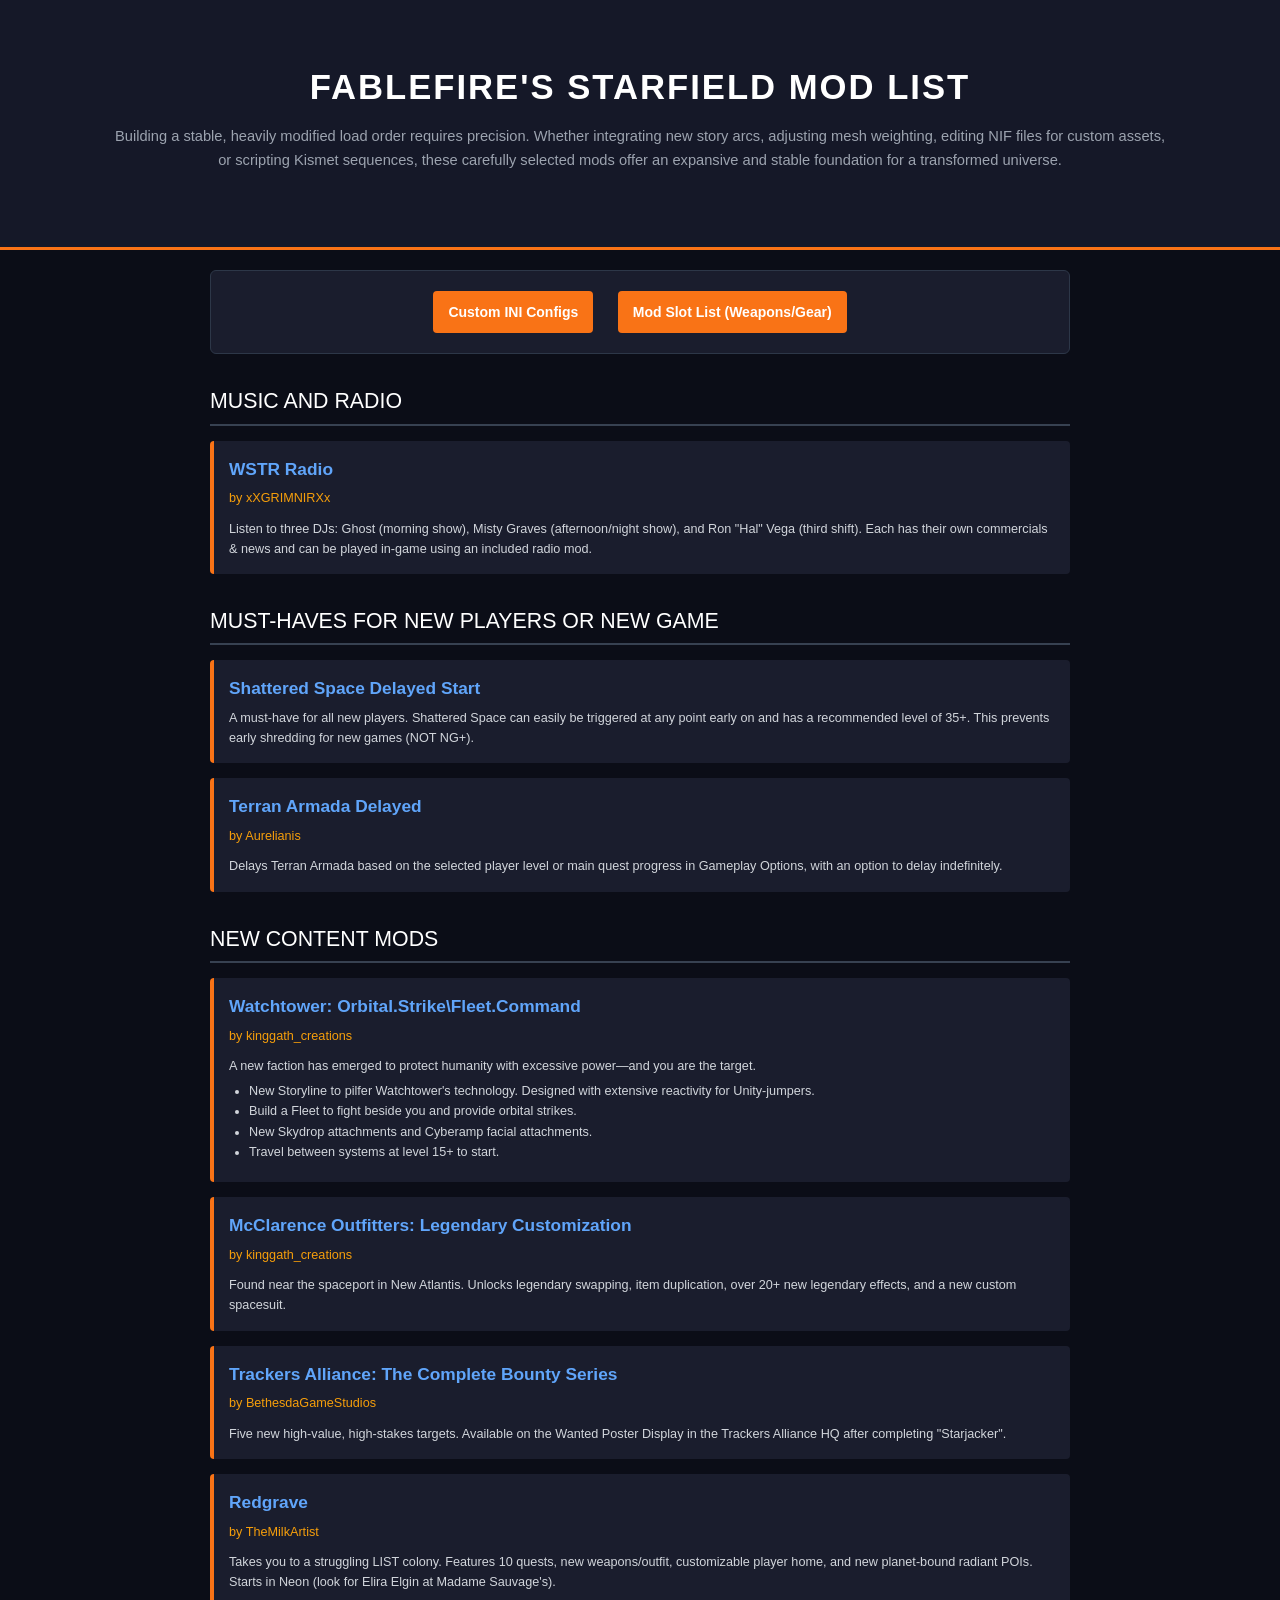
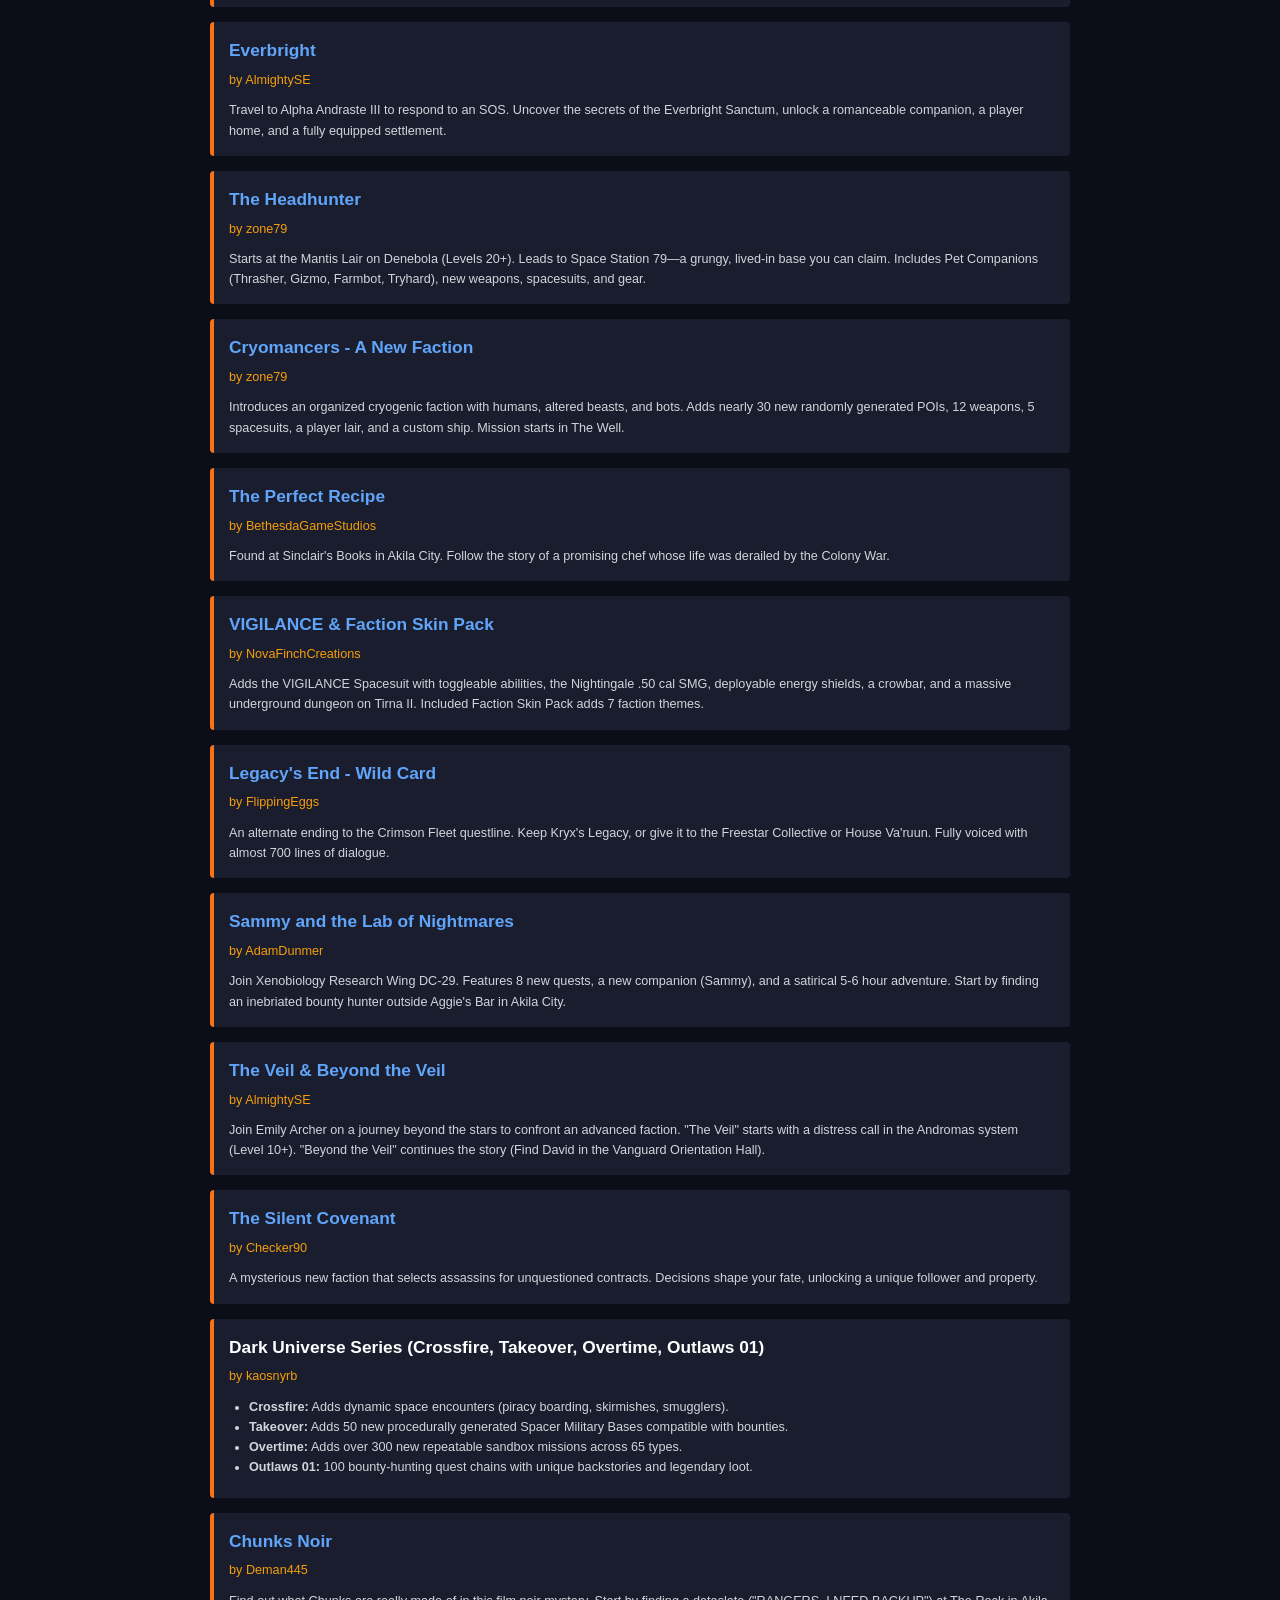
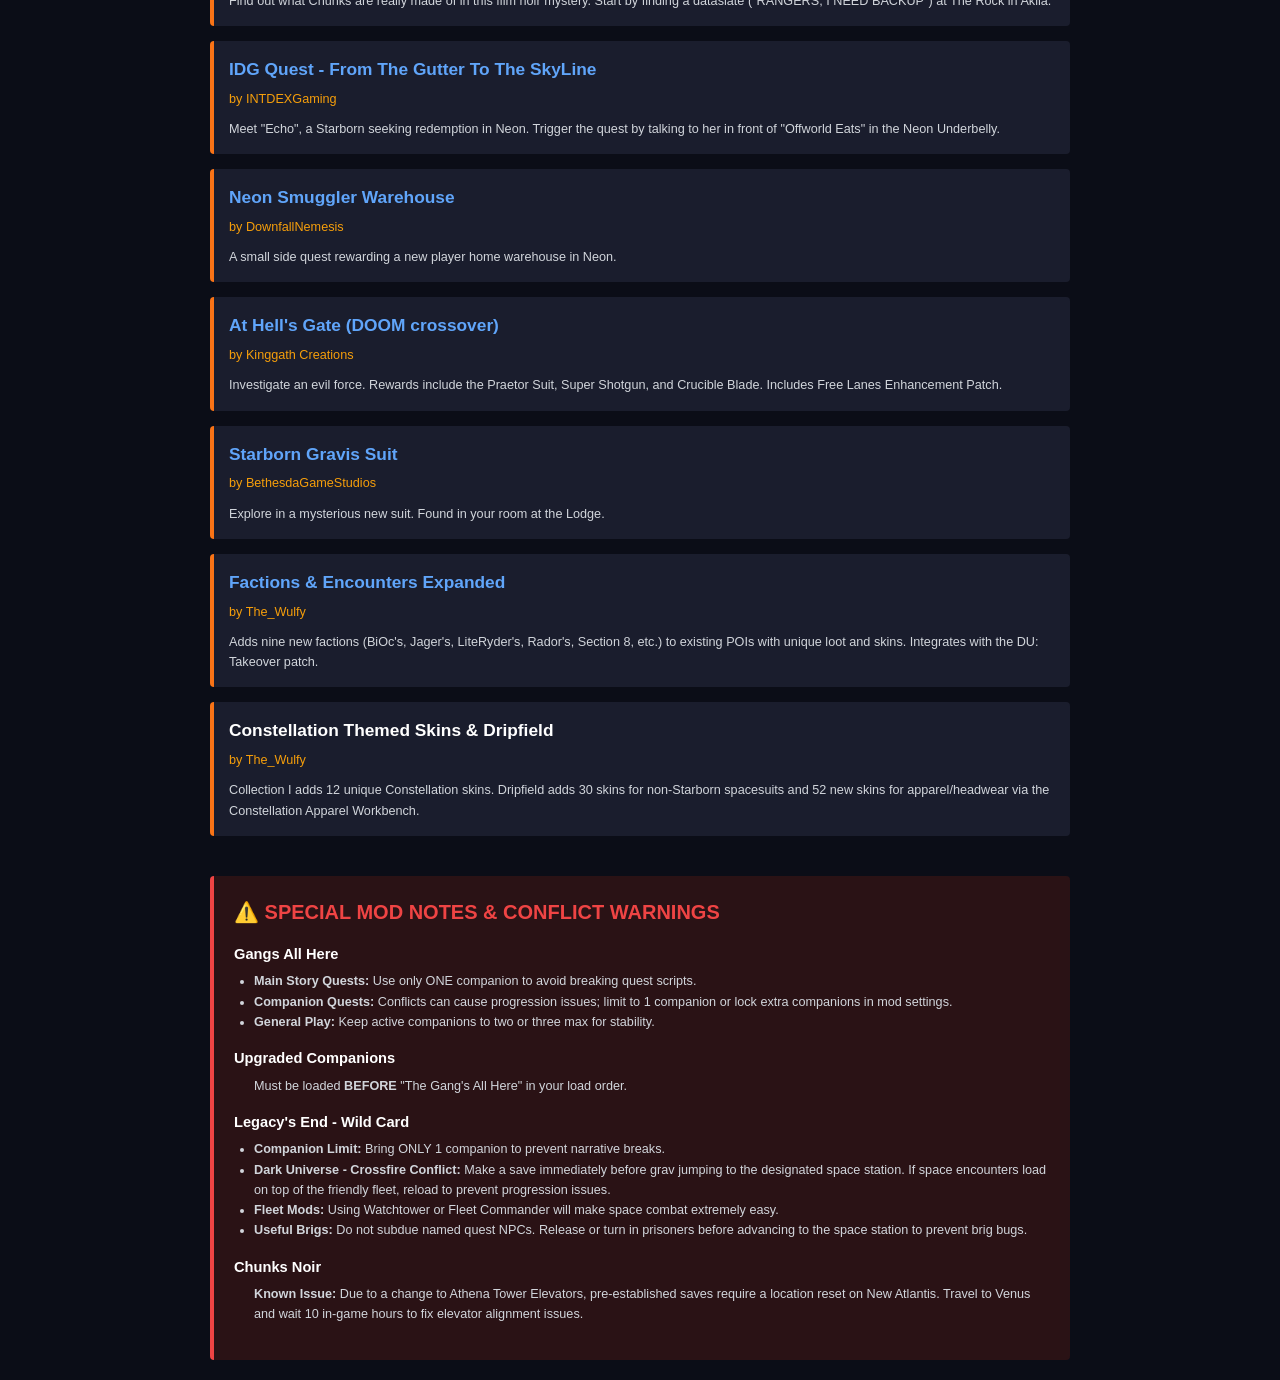
==== index.html @ 8096f699 "Create index.html" ====
<!DOCTYPE html>
<html lang="en">
<head>
    <meta charset="UTF-8">
    <meta name="viewport" content="width=device-width, initial-scale=1.0">
    <title>FableFire's Starfield Mod List</title>
    <style>
        @page {
            size: A4;
            margin: 15mm 12mm;
            background-color: #0b0d17;
        }
        *, *::before, *::after { box-sizing: border-box; }
        body {
            font-family: 'Segoe UI', Tahoma, Geneva, Verdana, sans-serif;
            background-color: #0b0d17;
            color: #d1d5db;
            margin: 0;
            padding: 0;
            line-height: 1.6;
        }
        .hero {
            background-color: #151828;
            padding: 40px 20px;
            text-align: center;
            border-bottom: 3px solid #f97316;
            margin: -15mm -12mm 20px -12mm;
        }
        .hero h1 {
            color: #ffffff;
            font-size: 26pt;
            margin: 0;
            text-transform: uppercase;
            letter-spacing: 2px;
        }
        .hero p {
            font-size: 11pt;
            color: #9ca3af;
            margin-top: 10px;
            max-width: 85%;
            margin-left: auto;
            margin-right: auto;
        }
        .container {
            width: 100%;
            padding: 0 10px;
        }
        .links-box {
            background-color: #1a1d2d;
            border: 1px solid #2d3748;
            padding: 15px;
            text-align: center;
            margin-bottom: 30px;
            border-radius: 6px;
        }
        .btn {
            display: inline-block;
            background-color: #f97316;
            color: #ffffff;
            text-decoration: none;
            padding: 10px 15px;
            margin: 5px 10px;
            border-radius: 4px;
            font-weight: bold;
            font-size: 10.5pt;
        }
        .category-title {
            color: #ffffff;
            font-size: 16pt;
            border-bottom: 2px solid #374151;
            padding-bottom: 5px;
            margin-top: 30px;
            margin-bottom: 15px;
            text-transform: uppercase;
        }
        .mod-card {
            background-color: #1a1d2d;
            border-left: 4px solid #f97316;
            padding: 15px;
            margin-bottom: 15px;
            page-break-inside: avoid;
        }
        .mod-title {
            font-size: 13pt;
            color: #ffffff;
            margin: 0 0 5px 0;
            font-weight: bold;
        }
        .mod-title a {
            color: #60a5fa;
            text-decoration: none;
        }
        .mod-author {
            font-size: 9.5pt;
            color: #f59e0b;
            margin-bottom: 10px;
        }
        .mod-desc {
            font-size: 9.5pt;
            color: #d1d5db;
            margin: 0;
        }
        .mod-desc ul {
            margin: 5px 0;
            padding-left: 20px;
        }
        .notes-section {
            background-color: #2a1215;
            border-left: 4px solid #ef4444;
            padding: 20px;
            margin-top: 40px;
        }
        .notes-title {
            color: #ef4444;
            font-size: 15pt;
            margin-top: 0;
            margin-bottom: 15px;
            text-transform: uppercase;
        }
        .note-item {
            margin-bottom: 15px;
            page-break-inside: avoid;
        }
        .note-item h4 {
            color: #ffffff;
            margin: 0 0 5px 0;
            font-size: 11pt;
        }
        .note-item p, .note-item ul {
            font-size: 9.5pt;
            margin: 0 0 10px 0;
            padding-left: 20px;
        }
        /* Make it look centered and neat in a web browser too */
        @media screen {
            body { margin: 0; }
            .hero { margin: 0; padding: 60px 20px; }
            .container { max-width: 900px; margin: 0 auto; padding: 20px; }
            .notes-section { border-radius: 4px; }
            .mod-card { border-radius: 4px; }
        }
    </style>
</head>
<body>

<div class="hero">
    <h1>FableFire's Starfield Mod List</h1>
    <p>Building a stable, heavily modified load order requires precision. Whether integrating new story arcs, adjusting mesh weighting, editing NIF files for custom assets, or scripting Kismet sequences, these carefully selected mods offer an expansive and stable foundation for a transformed universe.</p>
</div>

<div class="container">
    <div class="links-box">
        <a href="https://drive.google.com/drive/folders/1IuJSevtT30CsbuSPgMwMbvyM0jWRvTxs?usp=sharing" class="btn" target="_blank">Custom INI Configs</a>
        <a href="https://phenomenon010.github.io/Starfield-Modlist/" class="btn" target="_blank">Mod Slot List (Weapons/Gear)</a>
    </div>

    <div class="category-title">Music and Radio</div>
    <div class="mod-card">
        <div class="mod-title"><a href="https://www.nexusmods.com/starfield/mods/15933" target="_blank">WSTR Radio</a></div>
        <div class="mod-author">by xXGRIMNIRXx</div>
        <div class="mod-desc">Listen to three DJs: Ghost (morning show), Misty Graves (afternoon/night show), and Ron "Hal" Vega (third shift). Each has their own commercials & news and can be played in-game using an included radio mod.</div>
    </div>

    <div class="category-title">Must-Haves for New Players or New Game</div>
    <div class="mod-card">
        <div class="mod-title"><a href="https://www.nexusmods.com/starfield/mods/11788?tab=description" target="_blank">Shattered Space Delayed Start</a></div>
        <div class="mod-desc">A must-have for all new players. Shattered Space can easily be triggered at any point early on and has a recommended level of 35+. This prevents early shredding for new games (NOT NG+).</div>
    </div>
    <div class="mod-card">
        <div class="mod-title"><a href="https://www.nexusmods.com/starfield/mods/16373" target="_blank">Terran Armada Delayed</a></div>
        <div class="mod-author">by Aurelianis</div>
        <div class="mod-desc">Delays Terran Armada based on the selected player level or main quest progress in Gameplay Options, with an option to delay indefinitely.</div>
    </div>

    <div class="category-title">New Content Mods</div>
    
    <div class="mod-card">
        <div class="mod-title"><a href="https://creations.bethesda.net/en/starfield/details/5d455df7-d99f-4619-a383-f2b39aa21e00/Watchtower__Orbital_Strike__Fleet_Command" target="_blank">Watchtower: Orbital.Strike\Fleet.Command</a></div>
        <div class="mod-author">by kinggath_creations</div>
        <div class="mod-desc">
            A new faction has emerged to protect humanity with excessive power—and you are the target.
            <ul>
                <li>New Storyline to pilfer Watchtower's technology. Designed with extensive reactivity for Unity-jumpers.</li>
                <li>Build a Fleet to fight beside you and provide orbital strikes.</li>
                <li>New Skydrop attachments and Cyberamp facial attachments.</li>
                <li>Travel between systems at level 15+ to start.</li>
            </ul>
        </div>
    </div>

    <div class="mod-card">
        <div class="mod-title"><a href="https://creations.bethesda.net/en/starfield/details/d4f5c6a2-ea4f-4f74-b338-6403c5717ec0/McClarence_Outfitters__Legendary_Customization" target="_blank">McClarence Outfitters: Legendary Customization</a></div>
        <div class="mod-author">by kinggath_creations</div>
        <div class="mod-desc">Found near the spaceport in New Atlantis. Unlocks legendary swapping, item duplication, over 20+ new legendary effects, and a new custom spacesuit.</div>
    </div>

    <div class="mod-card">
        <div class="mod-title"><a href="https://creations.bethesda.net/en/starfield/details/4bf1a31f-46d5-47bf-a5e6-d0f9e2496d0c/Trackers_Alliance__The_Vulture" target="_blank">Trackers Alliance: The Complete Bounty Series</a></div>
        <div class="mod-author">by BethesdaGameStudios</div>
        <div class="mod-desc">Five new high-value, high-stakes targets. Available on the Wanted Poster Display in the Trackers Alliance HQ after completing "Starjacker".</div>
    </div>

    <div class="mod-card">
        <div class="mod-title"><a href="https://creations.bethesda.net/en/starfield/details/8d465f06-528d-4f47-9a69-052350533bb1/Redgrave" target="_blank">Redgrave</a></div>
        <div class="mod-author">by TheMilkArtist</div>
        <div class="mod-desc">Takes you to a struggling LIST colony. Features 10 quests, new weapons/outfit, customizable player home, and new planet-bound radiant POIs. Starts in Neon (look for Elira Elgin at Madame Sauvage's).</div>
    </div>

    <div class="mod-card">
        <div class="mod-title"><a href="https://creations.bethesda.net/en/starfield/details/b7d9ccea-4c2e-4960-9322-3cdcba825e79/Everbright" target="_blank">Everbright</a></div>
        <div class="mod-author">by AlmightySE</div>
        <div class="mod-desc">Travel to Alpha Andraste III to respond to an SOS. Uncover the secrets of the Everbright Sanctum, unlock a romanceable companion, a player home, and a fully equipped settlement.</div>
    </div>

    <div class="mod-card">
        <div class="mod-title"><a href="https://creations.bethesda.net/en/starfield/details/2e6681e6-1ab3-4dc4-b30c-3666ea457e20/The_Headhunter" target="_blank">The Headhunter</a></div>
        <div class="mod-author">by zone79</div>
        <div class="mod-desc">Starts at the Mantis Lair on Denebola (Levels 20+). Leads to Space Station 79—a grungy, lived-in base you can claim. Includes Pet Companions (Thrasher, Gizmo, Farmbot, Tryhard), new weapons, spacesuits, and gear.</div>
    </div>

    <div class="mod-card">
        <div class="mod-title"><a href="https://creations.bethesda.net/en/starfield/details/c698f6a0-191a-402e-832f-8ad762698f39/Cryomancers___A_New_Faction" target="_blank">Cryomancers - A New Faction</a></div>
        <div class="mod-author">by zone79</div>
        <div class="mod-desc">Introduces an organized cryogenic faction with humans, altered beasts, and bots. Adds nearly 30 new randomly generated POIs, 12 weapons, 5 spacesuits, a player lair, and a custom ship. Mission starts in The Well.</div>
    </div>

    <div class="mod-card">
        <div class="mod-title"><a href="https://creations.bethesda.net/en/starfield/details/daa65855-1e97-495d-aa7d-fd675e40024c/The_Perfect_Recipe" target="_blank">The Perfect Recipe</a></div>
        <div class="mod-author">by BethesdaGameStudios</div>
        <div class="mod-desc">Found at Sinclair's Books in Akila City. Follow the story of a promising chef whose life was derailed by the Colony War.</div>
    </div>

    <div class="mod-card">
        <div class="mod-title"><a href="https://creations.bethesda.net/en/starfield/details/00dbbd21-c13c-400c-81e3-ab8d816c26ab/VIGILANCE" target="_blank">VIGILANCE & Faction Skin Pack</a></div>
        <div class="mod-author">by NovaFinchCreations</div>
        <div class="mod-desc">Adds the VIGILANCE Spacesuit with toggleable abilities, the Nightingale .50 cal SMG, deployable energy shields, a crowbar, and a massive underground dungeon on Tirna II. Included Faction Skin Pack adds 7 faction themes.</div>
    </div>

    <div class="mod-card">
        <div class="mod-title"><a href="https://www.nexusmods.com/starfield/mods/14225" target="_blank">Legacy's End - Wild Card</a></div>
        <div class="mod-author">by FlippingEggs</div>
        <div class="mod-desc">An alternate ending to the Crimson Fleet questline. Keep Kryx's Legacy, or give it to the Freestar Collective or House Va'ruun. Fully voiced with almost 700 lines of dialogue.</div>
    </div>

    <div class="mod-card">
        <div class="mod-title"><a href="https://creations.bethesda.net/en/starfield/details/91bc2fcd-37dd-417d-b2d6-54e793a001e6/Sammy_and_the_Lab_of_Nightmares" target="_blank">Sammy and the Lab of Nightmares</a></div>
        <div class="mod-author">by AdamDunmer</div>
        <div class="mod-desc">Join Xenobiology Research Wing DC-29. Features 8 new quests, a new companion (Sammy), and a satirical 5-6 hour adventure. Start by finding an inebriated bounty hunter outside Aggie's Bar in Akila City.</div>
    </div>

    <div class="mod-card">
        <div class="mod-title"><a href="https://creations.bethesda.net/en/starfield/details/4ee60f88-5bf6-4c7e-af31-f944f69b9d1a" target="_blank">The Veil & Beyond the Veil</a></div>
        <div class="mod-author">by AlmightySE</div>
        <div class="mod-desc">Join Emily Archer on a journey beyond the stars to confront an advanced faction. "The Veil" starts with a distress call in the Andromas system (Level 10+). "Beyond the Veil" continues the story (Find David in the Vanguard Orientation Hall).</div>
    </div>

    <div class="mod-card">
        <div class="mod-title"><a href="https://creations.bethesda.net/en/starfield/details/6779e8b2-b464-44d1-9285-deebc452e6fb/The_Silent_Covenant" target="_blank">The Silent Covenant</a></div>
        <div class="mod-author">by Checker90</div>
        <div class="mod-desc">A mysterious new faction that selects assassins for unquestioned contracts. Decisions shape your fate, unlocking a unique follower and property.</div>
    </div>

    <div class="mod-card">
        <div class="mod-title">Dark Universe Series (Crossfire, Takeover, Overtime, Outlaws 01)</div>
        <div class="mod-author">by kaosnyrb</div>
        <div class="mod-desc">
            <ul>
                <li><strong>Crossfire:</strong> Adds dynamic space encounters (piracy boarding, skirmishes, smugglers).</li>
                <li><strong>Takeover:</strong> Adds 50 new procedurally generated Spacer Military Bases compatible with bounties.</li>
                <li><strong>Overtime:</strong> Adds over 300 new repeatable sandbox missions across 65 types.</li>
                <li><strong>Outlaws 01:</strong> 100 bounty-hunting quest chains with unique backstories and legendary loot.</li>
            </ul>
        </div>
    </div>

    <div class="mod-card">
        <div class="mod-title"><a href="https://www.nexusmods.com/starfield/mods/12749" target="_blank">Chunks Noir</a></div>
        <div class="mod-author">by Deman445</div>
        <div class="mod-desc">Find out what Chunks are really made of in this film noir mystery. Start by finding a dataslate ("RANGERS, I NEED BACKUP") at The Rock in Akila.</div>
    </div>

    <div class="mod-card">
        <div class="mod-title"><a href="https://www.nexusmods.com/starfield/mods/14807?file_id=56399" target="_blank">IDG Quest - From The Gutter To The SkyLine</a></div>
        <div class="mod-author">by INTDEXGaming</div>
        <div class="mod-desc">Meet "Echo", a Starborn seeking redemption in Neon. Trigger the quest by talking to her in front of "Offworld Eats" in the Neon Underbelly.</div>
    </div>

    <div class="mod-card">
        <div class="mod-title"><a href="https://www.nexusmods.com/starfield/mods/10847" target="_blank">Neon Smuggler Warehouse</a></div>
        <div class="mod-author">by DownfallNemesis</div>
        <div class="mod-desc">A small side quest rewarding a new player home warehouse in Neon.</div>
    </div>

    <div class="mod-card">
        <div class="mod-title"><a href="https://creations.bethesda.net/en/starfield/details/6d89fcba-9940-4d8b-abc7-5cdb2c9b5a4d/At_Hell__39_s_Gate" target="_blank">At Hell's Gate (DOOM crossover)</a></div>
        <div class="mod-author">by Kinggath Creations</div>
        <div class="mod-desc">Investigate an evil force. Rewards include the Praetor Suit, Super Shotgun, and Crucible Blade. Includes Free Lanes Enhancement Patch.</div>
    </div>

    <div class="mod-card">
        <div class="mod-title"><a href="https://creations.bethesda.net/en/starfield/details/beefc7ae-59f4-4934-b2a5-d04e5264f029/Starborn_Gravis_Suit" target="_blank">Starborn Gravis Suit</a></div>
        <div class="mod-author">by BethesdaGameStudios</div>
        <div class="mod-desc">Explore in a mysterious new suit. Found in your room at the Lodge.</div>
    </div>

    <div class="mod-card">
        <div class="mod-title"><a href="https://creations.bethesda.net/en/starfield/details/bda30d51-deb3-4b2a-987e-5fcaf591699f/Faction__amp__Encounter_Expansion_Project" target="_blank">Factions & Encounters Expanded</a></div>
        <div class="mod-author">by The_Wulfy</div>
        <div class="mod-desc">Adds nine new factions (BiOc's, Jager's, LiteRyder's, Rador's, Section 8, etc.) to existing POIs with unique loot and skins. Integrates with the DU: Takeover patch.</div>
    </div>

    <div class="mod-card">
        <div class="mod-title">Constellation Themed Skins & Dripfield</div>
        <div class="mod-author">by The_Wulfy</div>
        <div class="mod-desc">Collection I adds 12 unique Constellation skins. Dripfield adds 30 skins for non-Starborn spacesuits and 52 new skins for apparel/headwear via the Constellation Apparel Workbench.</div>
    </div>

    <!-- MOD NOTES SECTION -->
    <div class="notes-section">
        <h2 class="notes-title">⚠️ Special Mod Notes & Conflict Warnings</h2>
        
        <div class="note-item">
            <h4>Gangs All Here</h4>
            <ul>
                <li><strong>Main Story Quests:</strong> Use only ONE companion to avoid breaking quest scripts.</li>
                <li><strong>Companion Quests:</strong> Conflicts can cause progression issues; limit to 1 companion or lock extra companions in mod settings.</li>
                <li><strong>General Play:</strong> Keep active companions to two or three max for stability.</li>
            </ul>
        </div>

        <div class="note-item">
            <h4>Upgraded Companions</h4>
            <p>Must be loaded <strong>BEFORE</strong> "The Gang's All Here" in your load order.</p>
        </div>

        <div class="note-item">
            <h4>Legacy's End - Wild Card</h4>
            <ul>
                <li><strong>Companion Limit:</strong> Bring ONLY 1 companion to prevent narrative breaks.</li>
                <li><strong>Dark Universe - Crossfire Conflict:</strong> Make a save immediately before grav jumping to the designated space station. If space encounters load on top of the friendly fleet, reload to prevent progression issues.</li>
                <li><strong>Fleet Mods:</strong> Using Watchtower or Fleet Commander will make space combat extremely easy.</li>
                <li><strong>Useful Brigs:</strong> Do not subdue named quest NPCs. Release or turn in prisoners before advancing to the space station to prevent brig bugs.</li>
            </ul>
        </div>

        <div class="note-item">
            <h4>Chunks Noir</h4>
            <p><strong>Known Issue:</strong> Due to a change to Athena Tower Elevators, pre-established saves require a location reset on New Atlantis. Travel to Venus and wait 10 in-game hours to fix elevator alignment issues.</p>
        </div>
    </div>

</div>

</body>
</html>
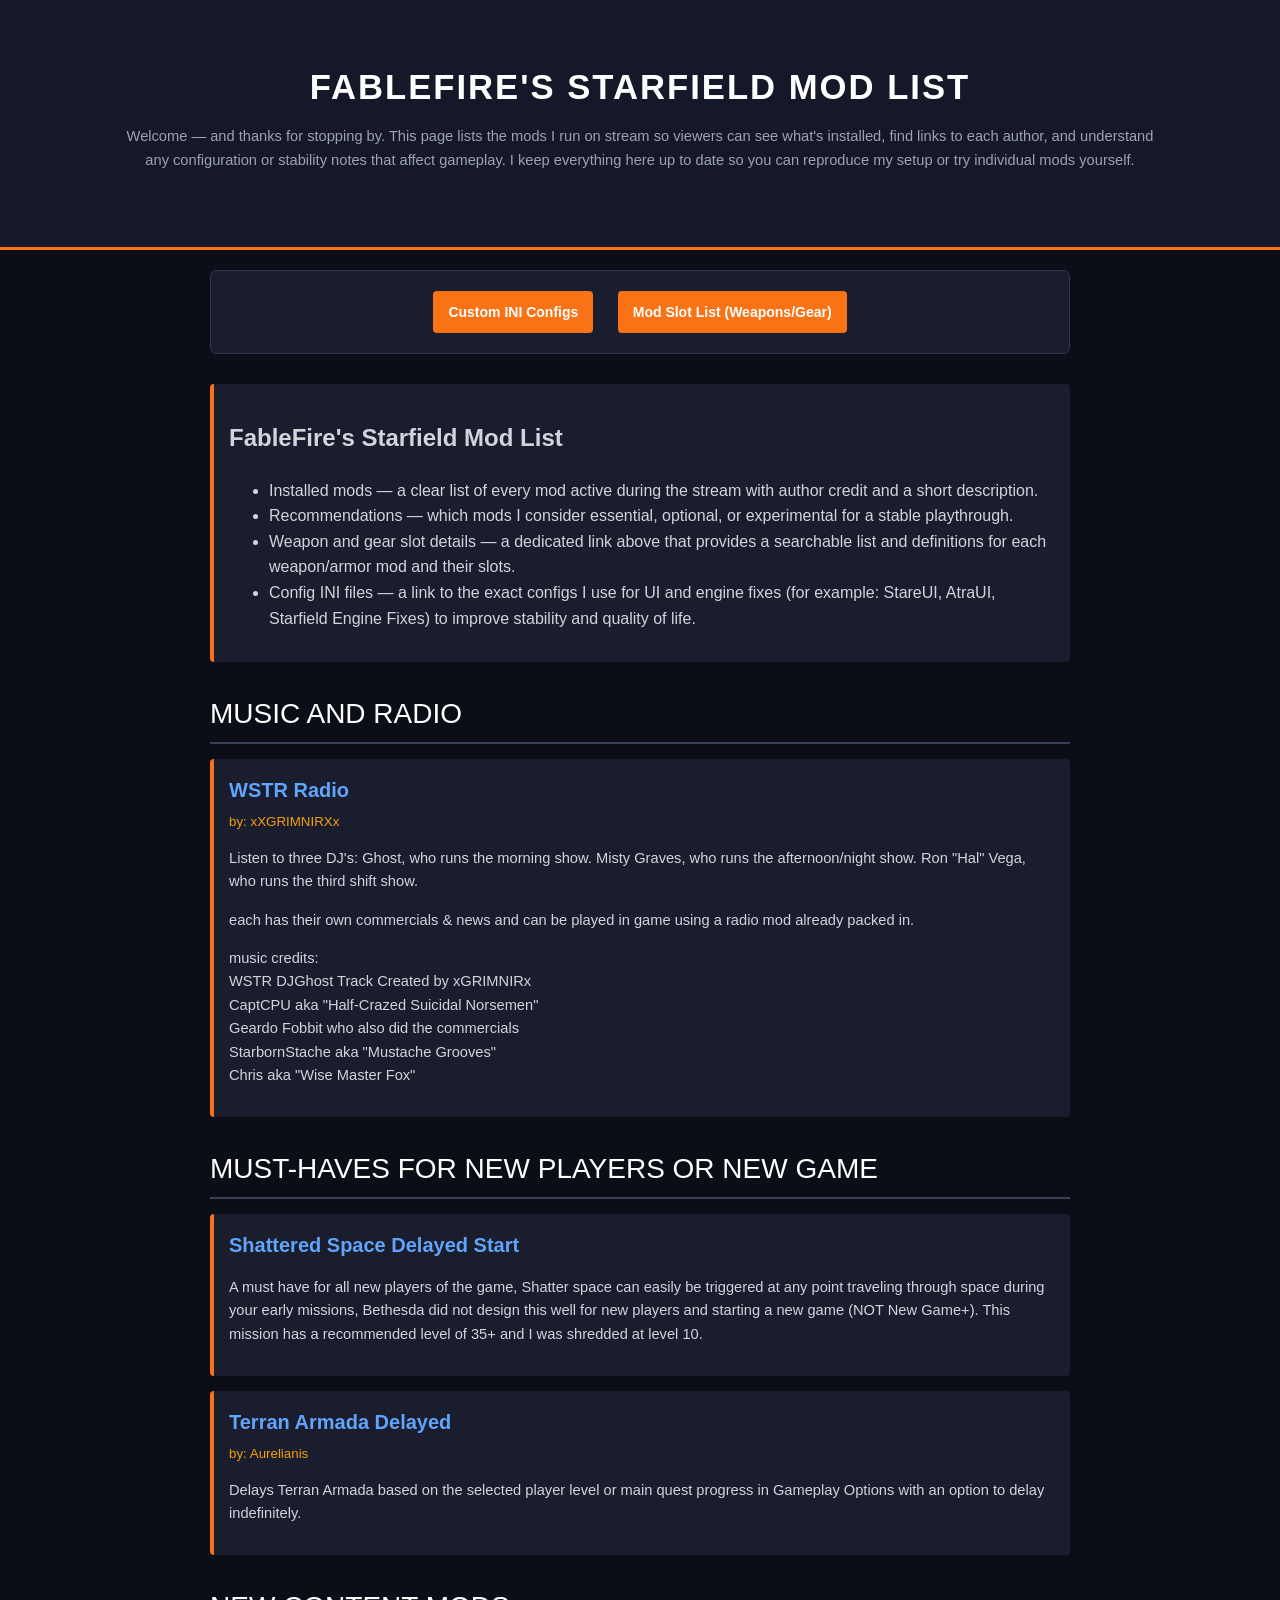
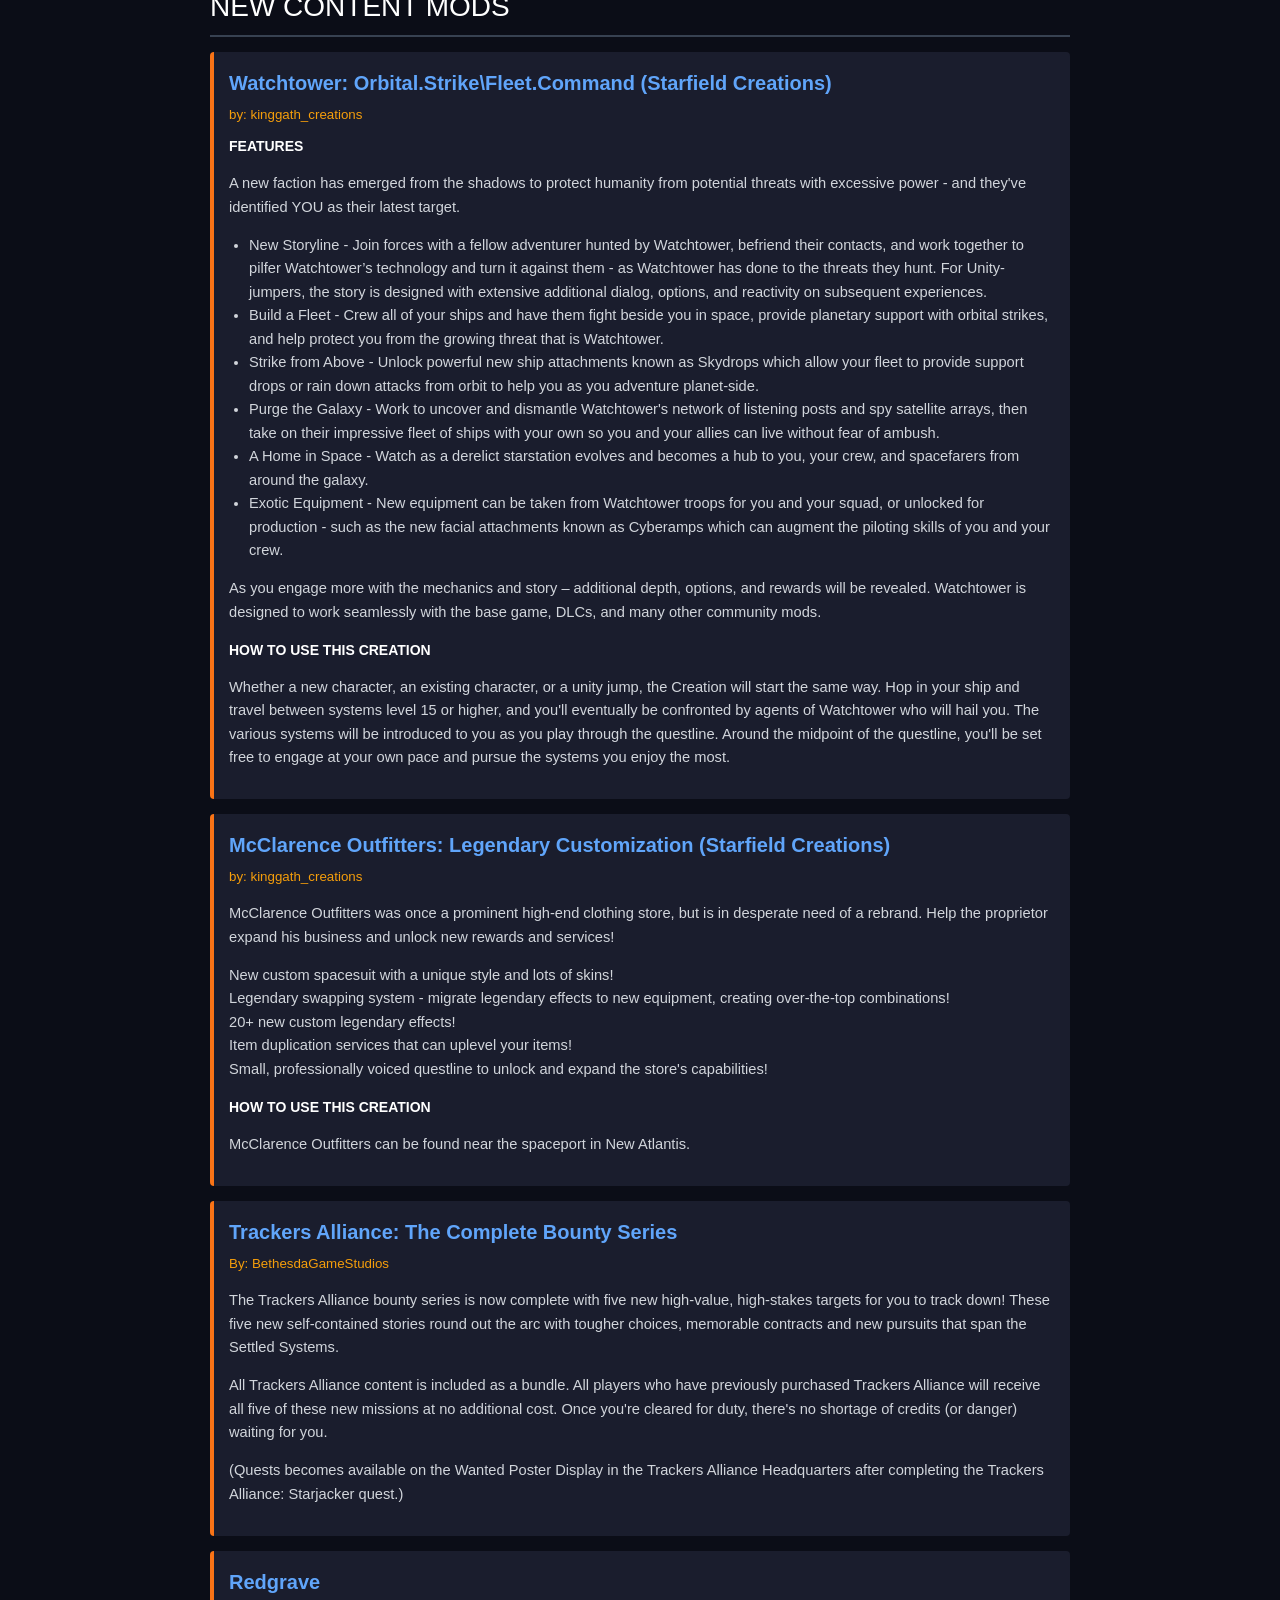
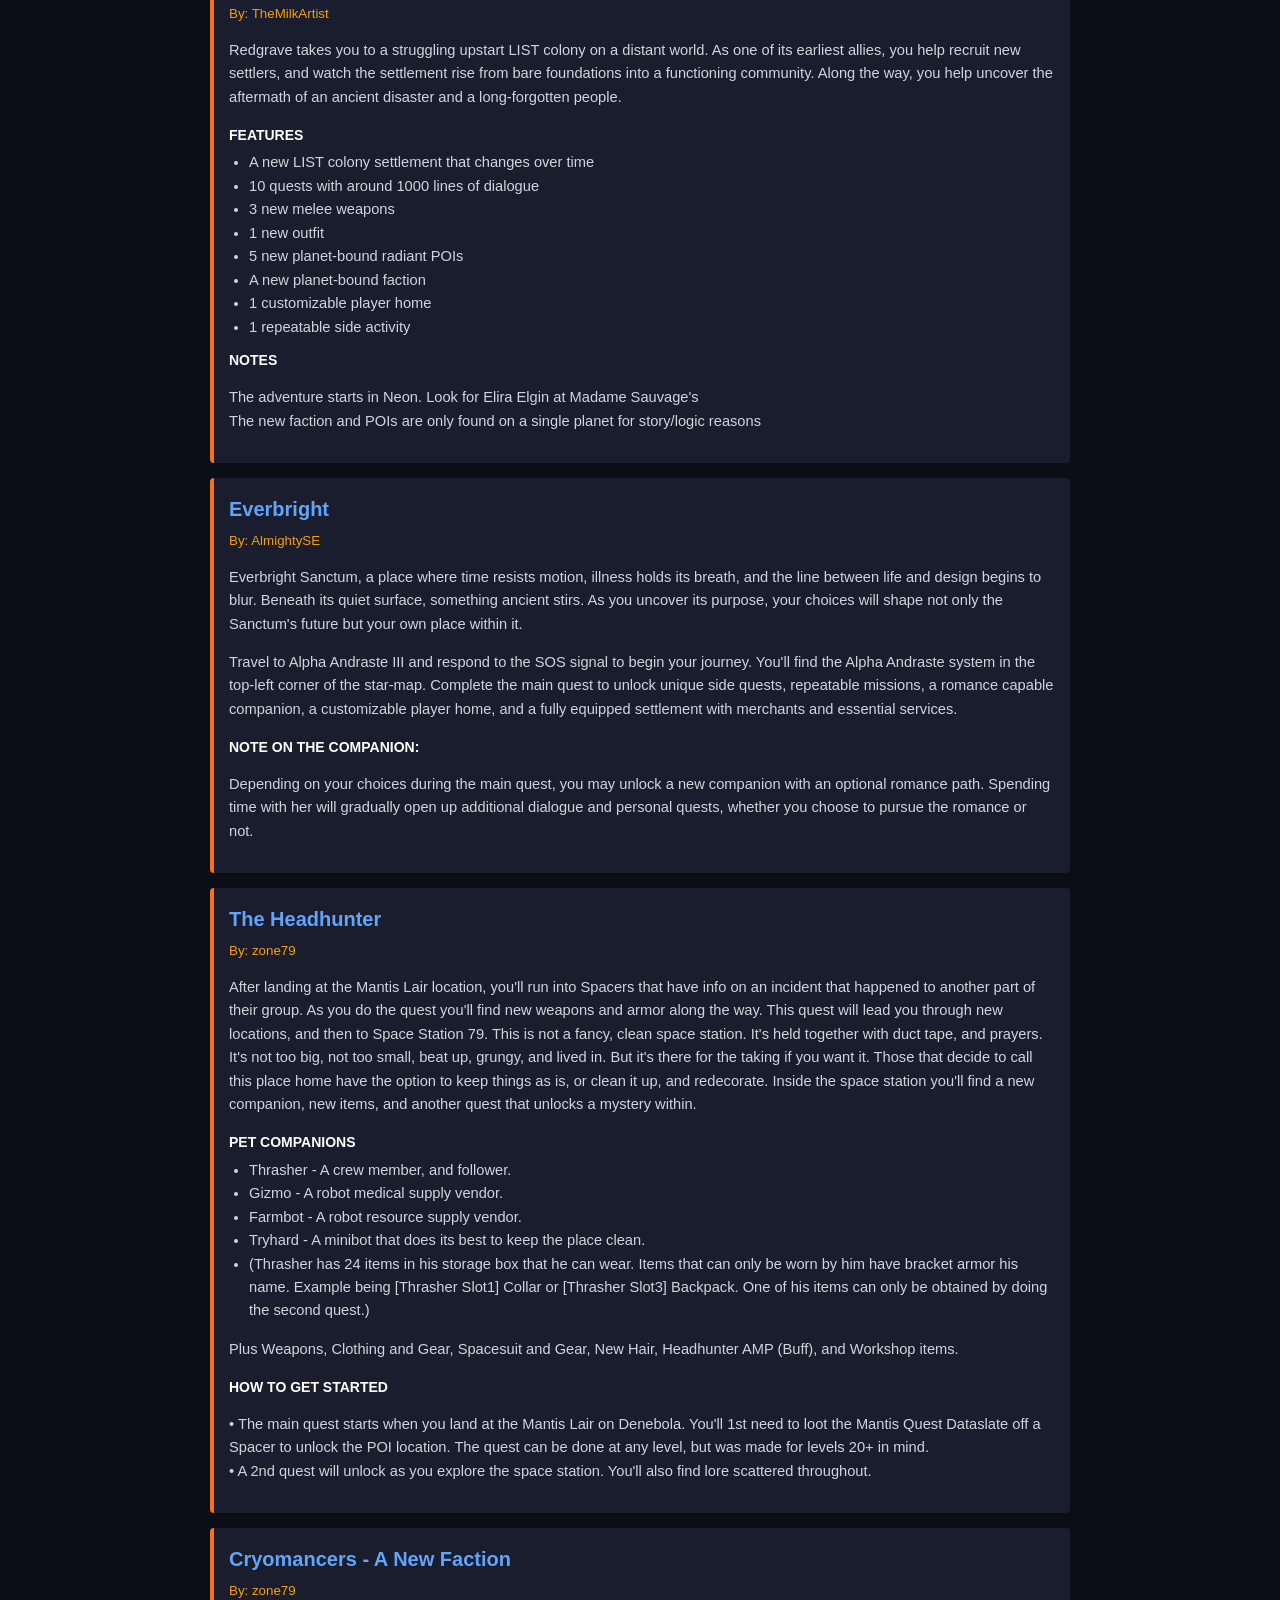
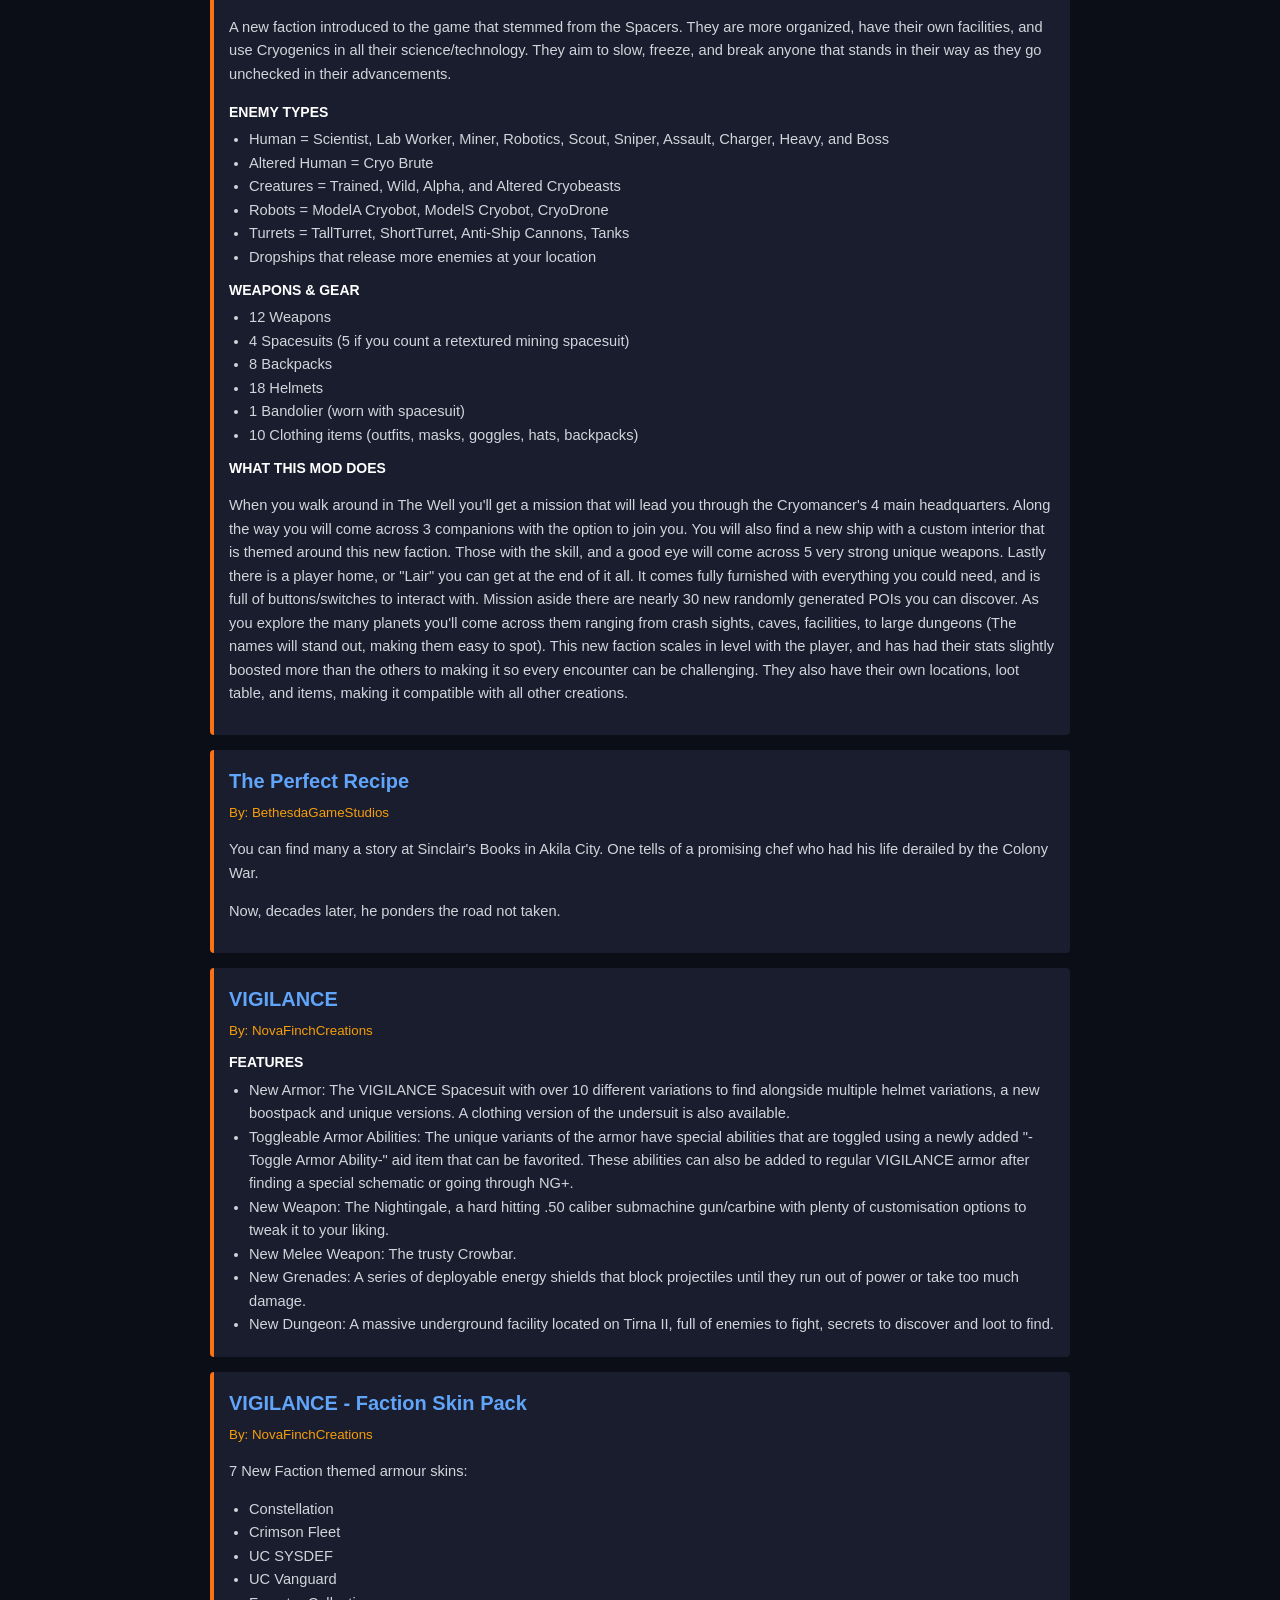
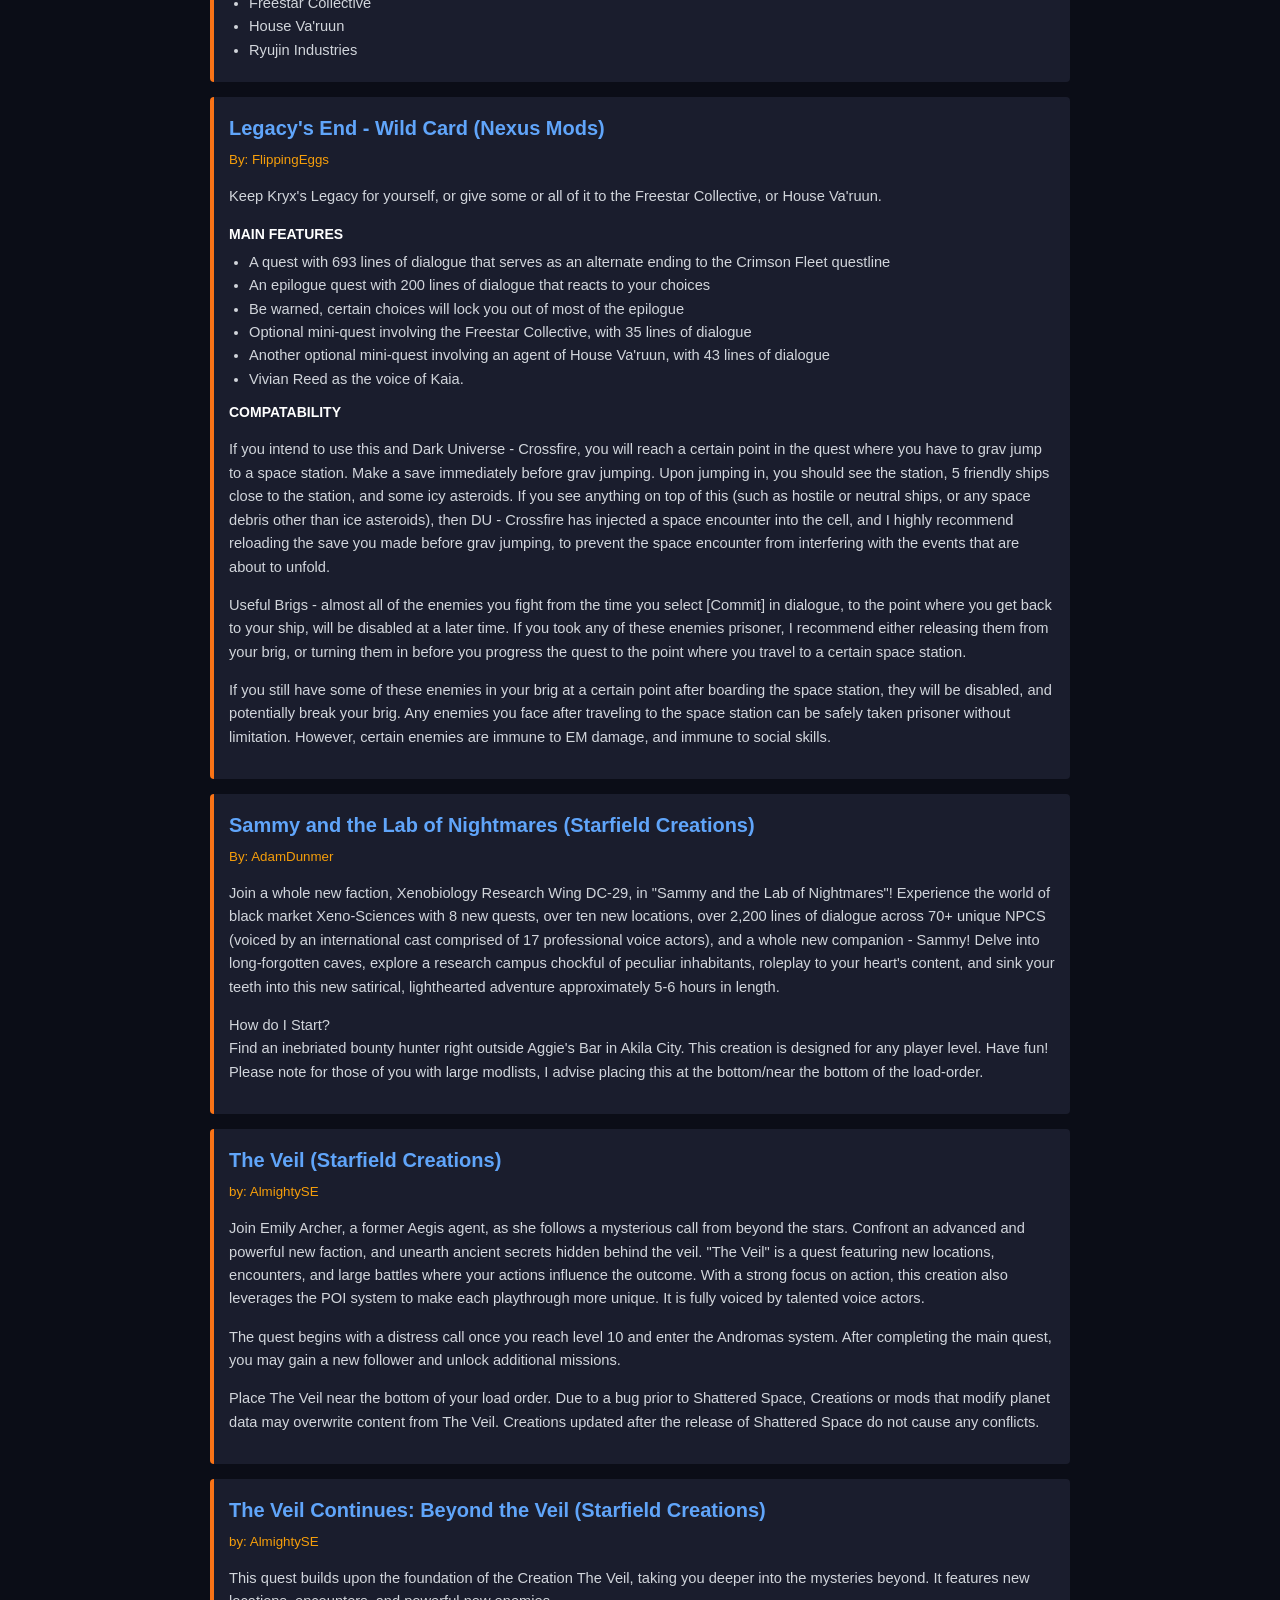
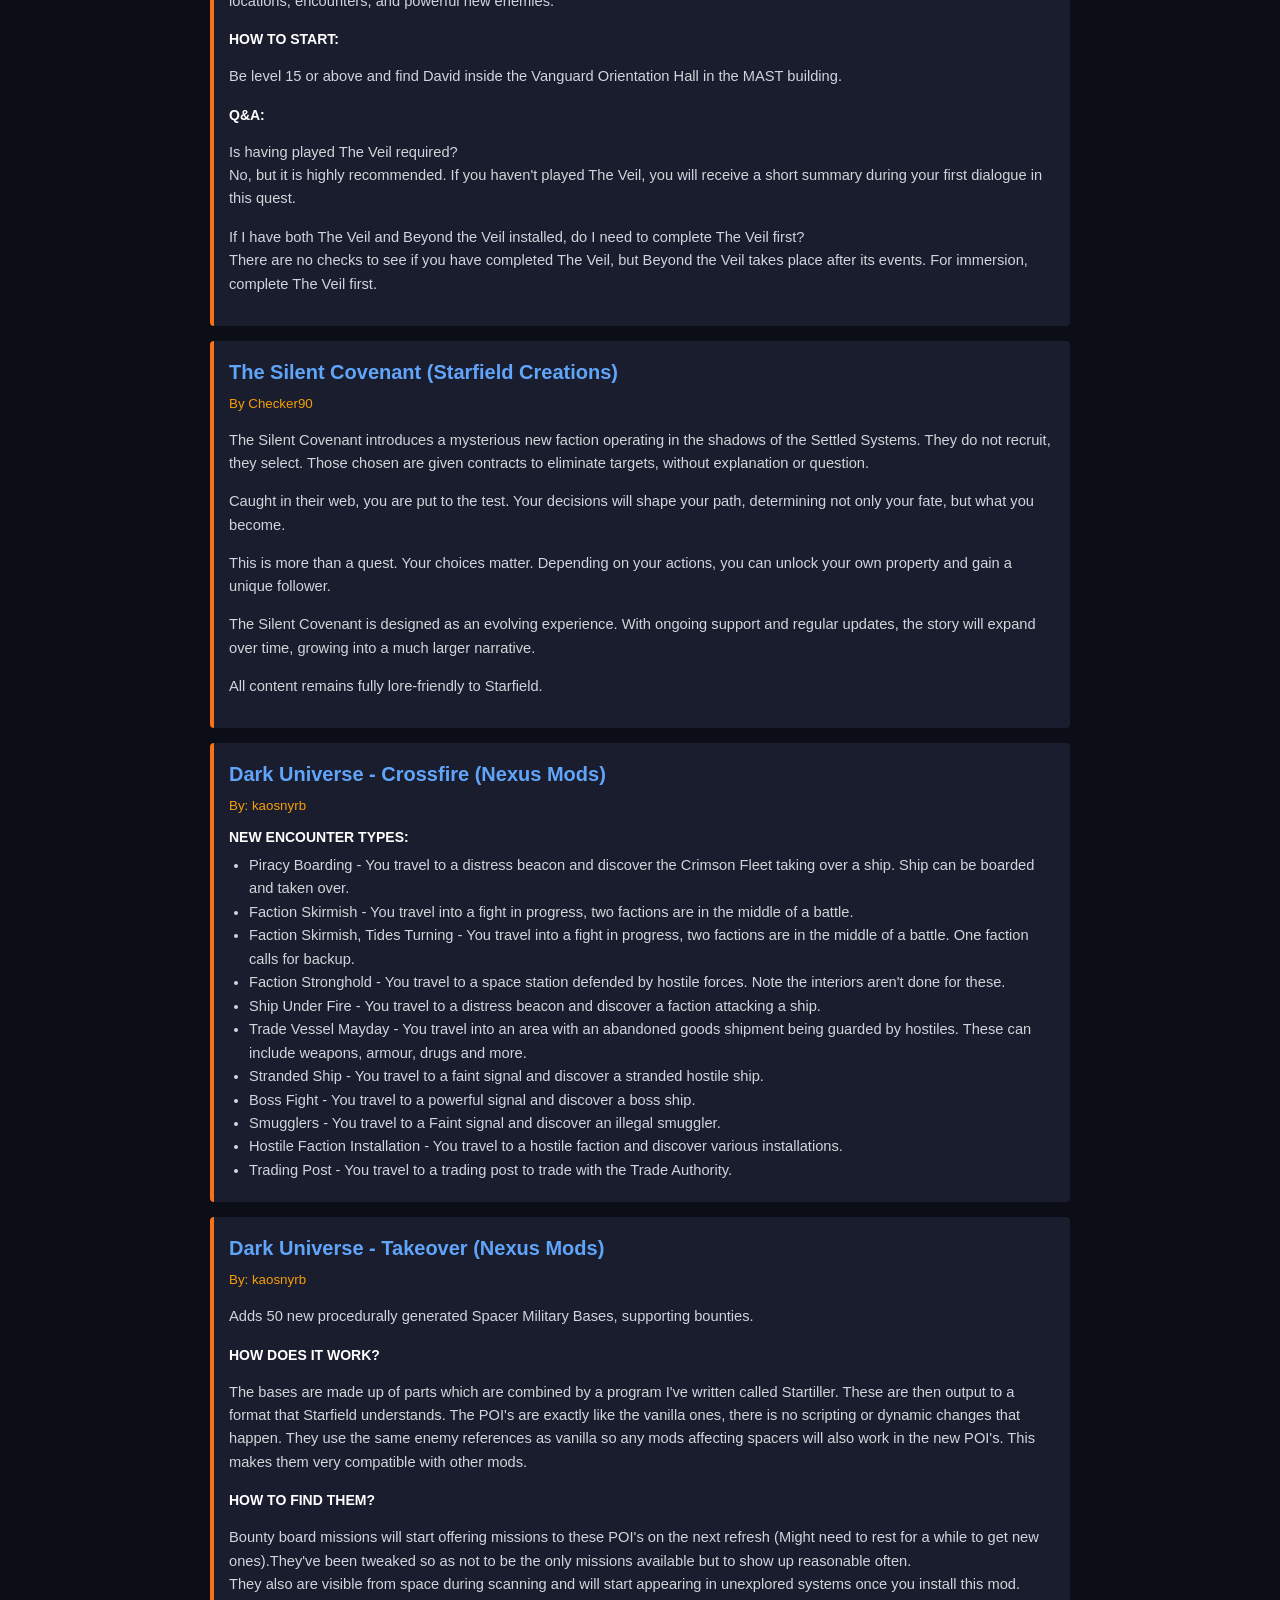
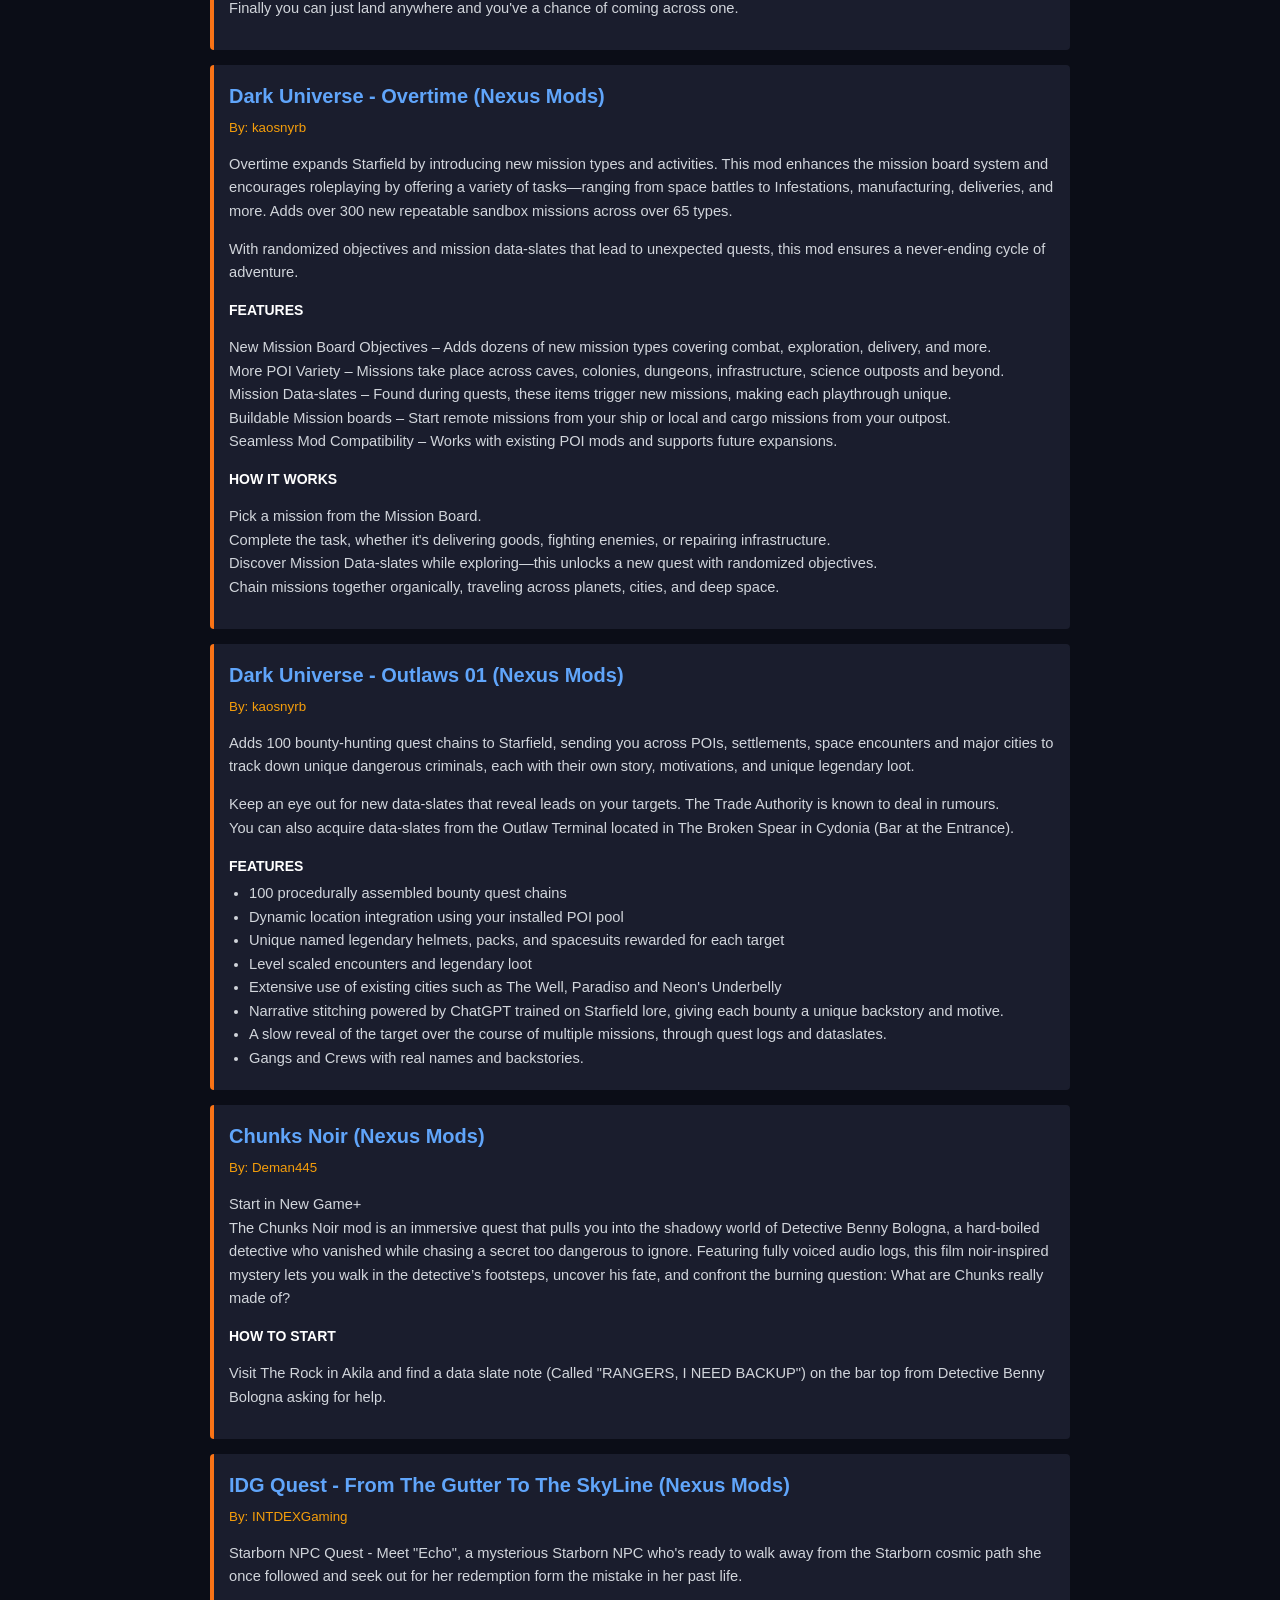
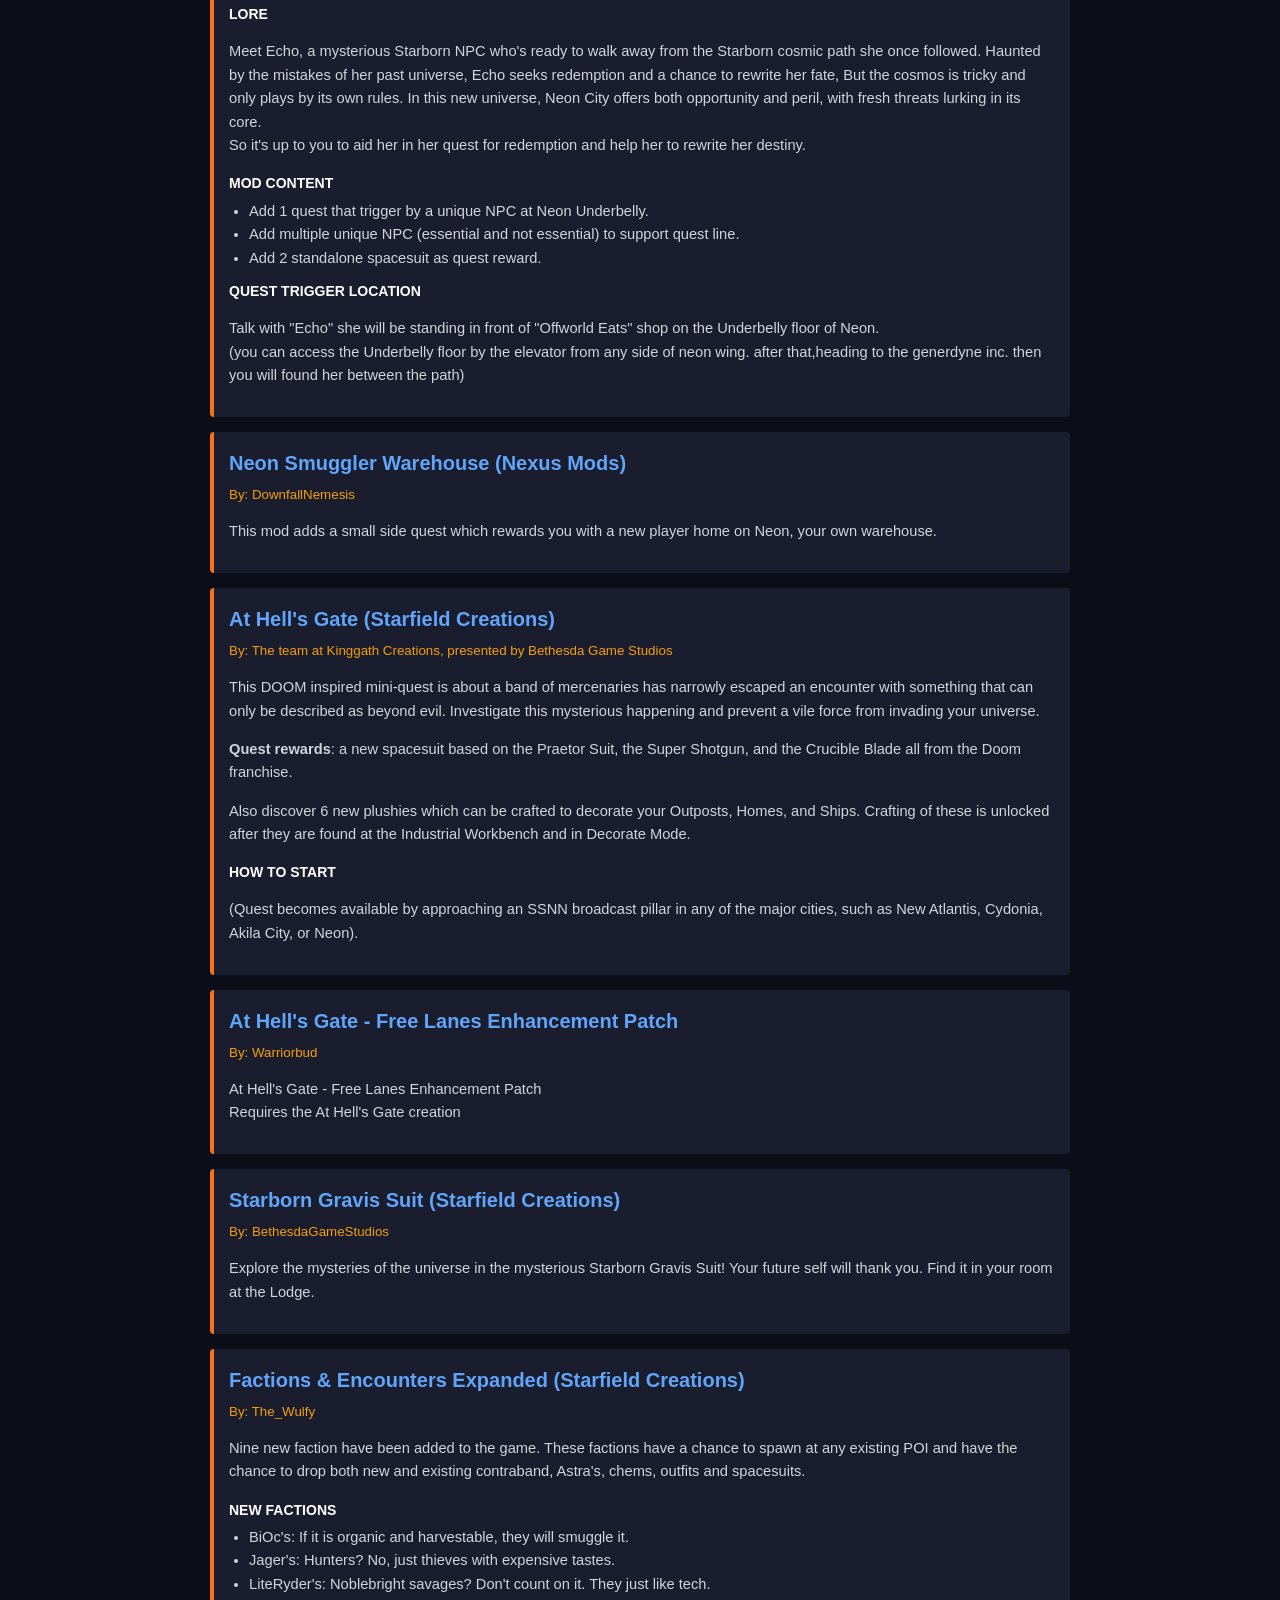
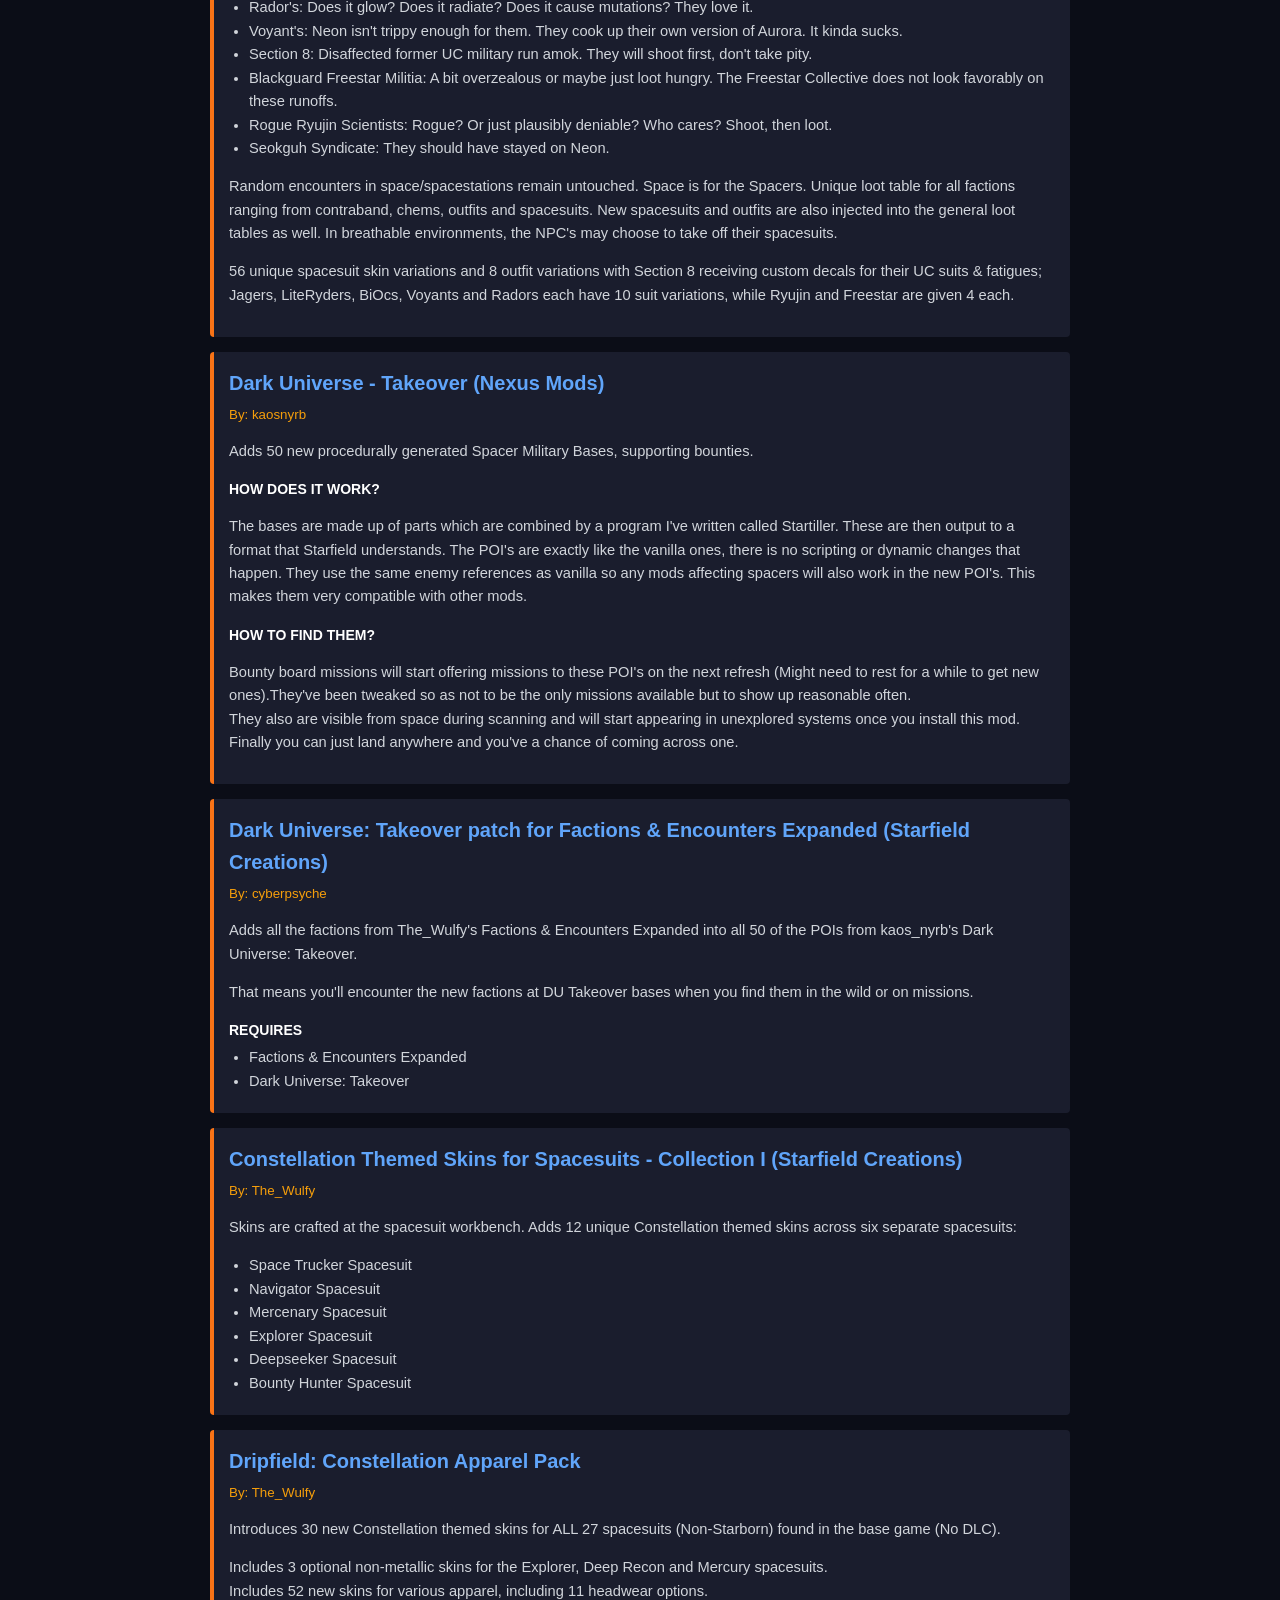
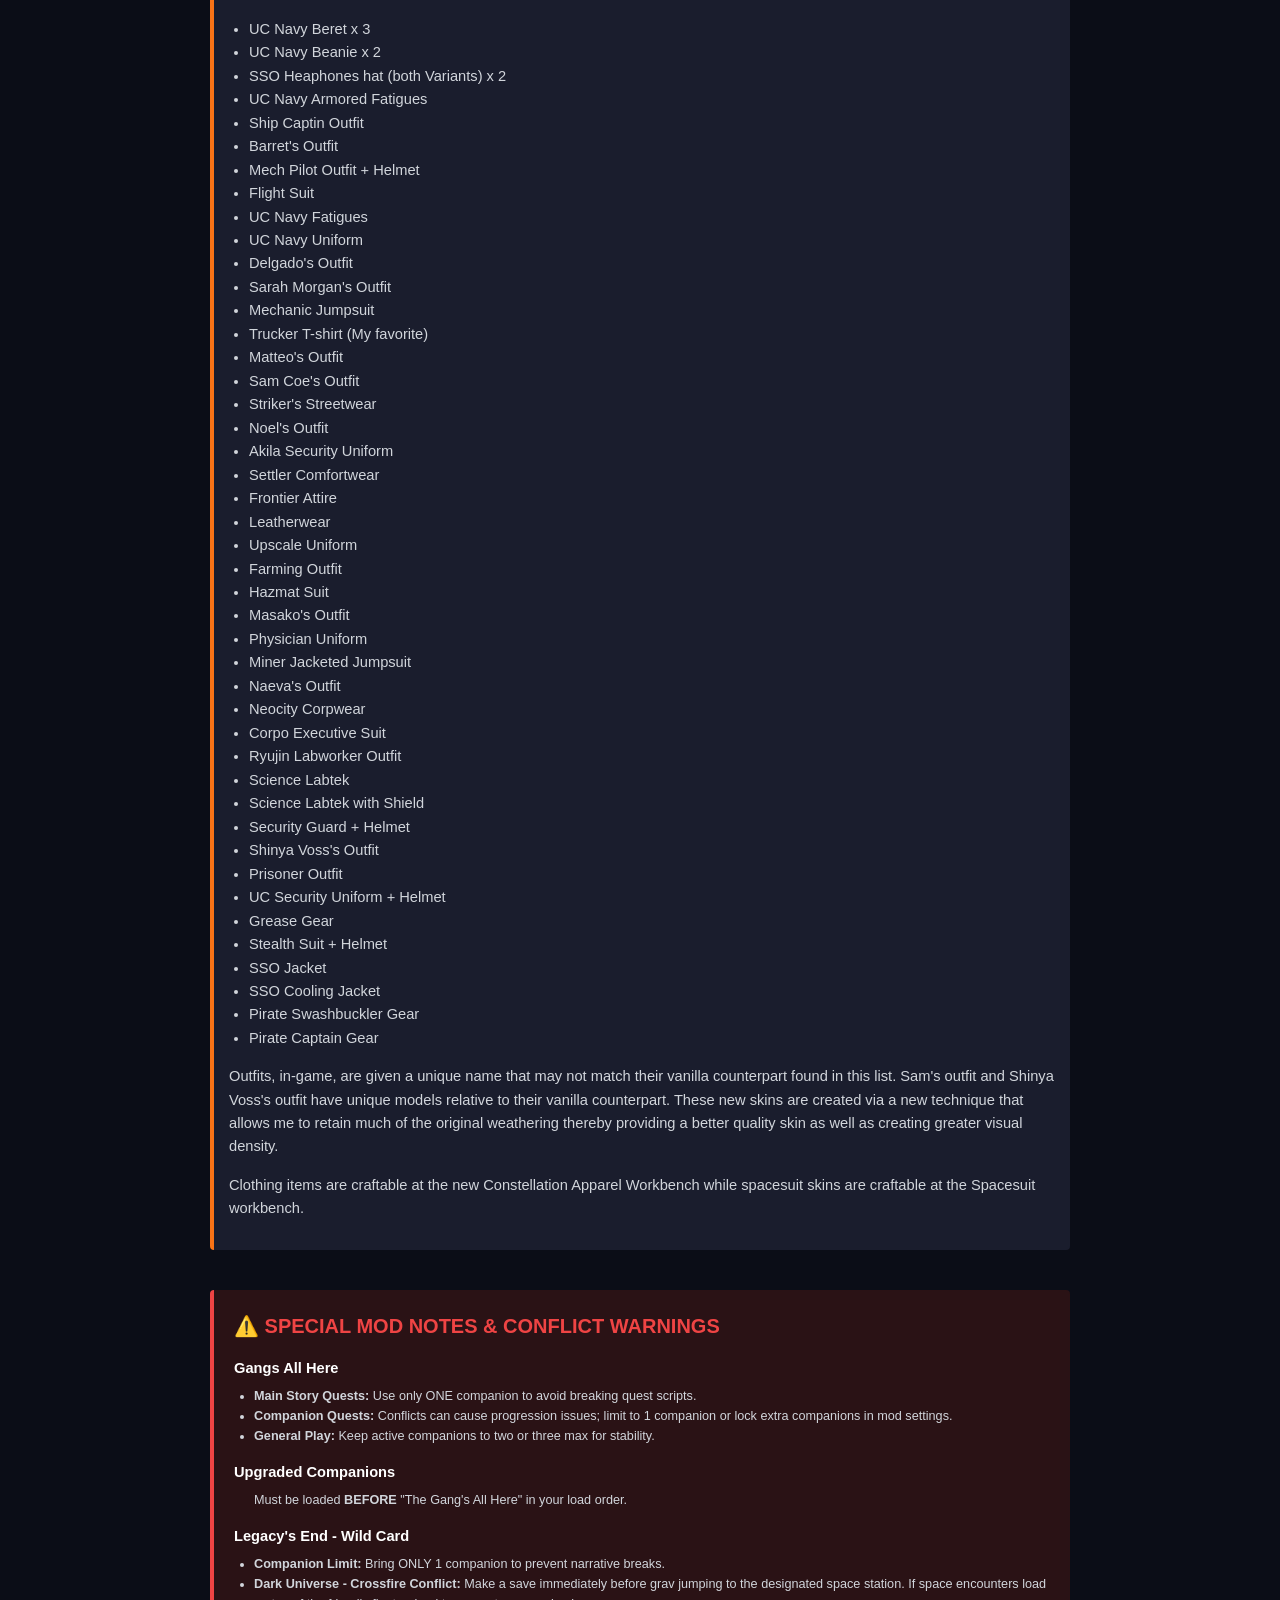
==== commit 8cfb4cd5: "Update Uncombined mods, corrected errors, and merged the armor/weapons mod list page into one direct" ====
--- a/index.html
+++ b/index.html
@@ -66,7 +66,7 @@
         }
         .category-title {
             color: #ffffff;
-            font-size: 16pt;
+            font-size: 21pt;
             border-bottom: 2px solid #374151;
             padding-bottom: 5px;
             margin-top: 30px;
@@ -81,7 +81,7 @@
             page-break-inside: avoid;
         }
         .mod-title {
-            font-size: 13pt;
+            font-size: 15pt;
             color: #ffffff;
             margin: 0 0 5px 0;
             font-weight: bold;
@@ -91,18 +91,24 @@
             text-decoration: none;
         }
         .mod-author {
-            font-size: 9.5pt;
+            font-size: 10pt;
             color: #f59e0b;
             margin-bottom: 10px;
         }
         .mod-desc {
-            font-size: 9.5pt;
+            font-size: 11pt;
             color: #d1d5db;
             margin: 0;
         }
         .mod-desc ul {
             margin: 5px 0;
             padding-left: 20px;
+        }
+        .mod-desc h6 {
+            color: #ffffff;
+            font-size: 10.5pt;
+            margin: 10px 0 5px 0;
+            text-transform: uppercase;
         }
         .notes-section {
             background-color: #2a1215;
@@ -145,180 +151,570 @@
 
 <div class="hero">
     <h1>FableFire's Starfield Mod List</h1>
-    <p>Building a stable, heavily modified load order requires precision. Whether integrating new story arcs, adjusting mesh weighting, editing NIF files for custom assets, or scripting Kismet sequences, these carefully selected mods offer an expansive and stable foundation for a transformed universe.</p>
+    <p>Welcome — and thanks for stopping by. This page lists the mods I run on stream so viewers can see what's installed, find links to each author, and understand any configuration or stability notes that affect gameplay. I keep everything here up to date so you can reproduce my setup or try individual mods yourself.</p>
 </div>
-
 <div class="container">
     <div class="links-box">
         <a href="https://drive.google.com/drive/folders/1IuJSevtT30CsbuSPgMwMbvyM0jWRvTxs?usp=sharing" class="btn" target="_blank">Custom INI Configs</a>
-        <a href="https://phenomenon010.github.io/Starfield-Modlist/" class="btn" target="_blank">Mod Slot List (Weapons/Gear)</a>
-    </div>
-
+        <a href="https://phenomenon010.github.io/Personal-Starfield-Mod-List/Gear_Mod-Slot_List.html" class="btn" target="_blank">Mod Slot List (Weapons/Gear)</a>
+    </div>
+<div class="mod-card">
+    <h2>FableFire's Starfield Mod List</h2>
+                <ul>
+                <li>Installed mods — a clear list of every mod active during the stream with author credit and a short description.</li>
+                <li>Recommendations — which mods I consider essential, optional, or experimental for a stable playthrough.</li>
+                <li>Weapon and gear slot details — a dedicated link above that provides a searchable list and definitions for each weapon/armor mod and their slots.</li>
+                <li>Config INI files — a link to the exact configs I use for UI and engine fixes (for example: StareUI, AtraUI, Starfield Engine Fixes) to improve stability and quality of life.</li>
+            </ul>
+</div>
+    <!-- MUSIC AND RADIO -->
     <div class="category-title">Music and Radio</div>
     <div class="mod-card">
         <div class="mod-title"><a href="https://www.nexusmods.com/starfield/mods/15933" target="_blank">WSTR Radio</a></div>
-        <div class="mod-author">by xXGRIMNIRXx</div>
-        <div class="mod-desc">Listen to three DJs: Ghost (morning show), Misty Graves (afternoon/night show), and Ron "Hal" Vega (third shift). Each has their own commercials & news and can be played in-game using an included radio mod.</div>
-    </div>
-
+        <div class="mod-author">by: xXGRIMNIRXx</div>
+        <div class="mod-desc">
+            <p>Listen to three DJ's: Ghost, who runs the morning show. Misty Graves, who runs the afternoon/night show. Ron "Hal" Vega, who runs the third shift show.</p>
+            <p>each has their own commercials & news and can be played in game using a radio mod already packed in.</p>
+            <p>music credits:<br>
+            WSTR DJGhost Track Created by xGRIMNIRx<br>
+            CaptCPU aka "Half-Crazed Suicidal Norsemen"<br>
+            Geardo Fobbit who also did the commercials<br>
+            StarbornStache aka "Mustache Grooves"<br>
+            Chris aka "Wise Master Fox"</p>
+        </div>
+    </div>
+
+
+    <!-- MUST HAVES -->
     <div class="category-title">Must-Haves for New Players or New Game</div>
+
     <div class="mod-card">
         <div class="mod-title"><a href="https://www.nexusmods.com/starfield/mods/11788?tab=description" target="_blank">Shattered Space Delayed Start</a></div>
-        <div class="mod-desc">A must-have for all new players. Shattered Space can easily be triggered at any point early on and has a recommended level of 35+. This prevents early shredding for new games (NOT NG+).</div>
-    </div>
+        <div class="mod-desc">
+            <p>A must have for all new players of the game, Shatter space can easily be triggered at any point traveling through space during your early missions, Bethesda did not design this well for new players and starting a new game (NOT New Game+). This mission has a recommended level of 35+ and I was shredded at level 10.</p>
+        </div>
+    </div>
+
     <div class="mod-card">
         <div class="mod-title"><a href="https://www.nexusmods.com/starfield/mods/16373" target="_blank">Terran Armada Delayed</a></div>
-        <div class="mod-author">by Aurelianis</div>
-        <div class="mod-desc">Delays Terran Armada based on the selected player level or main quest progress in Gameplay Options, with an option to delay indefinitely.</div>
-    </div>
-
+        <div class="mod-author">by: Aurelianis</div>
+        <div class="mod-desc">
+            <p>Delays Terran Armada based on the selected player level or main quest progress in Gameplay Options with an option to delay indefinitely.</p>
+        </div>
+    </div>
+
+
+    <!-- NEW CONTENT MODS -->
     <div class="category-title">New Content Mods</div>
-    
-    <div class="mod-card">
-        <div class="mod-title"><a href="https://creations.bethesda.net/en/starfield/details/5d455df7-d99f-4619-a383-f2b39aa21e00/Watchtower__Orbital_Strike__Fleet_Command" target="_blank">Watchtower: Orbital.Strike\Fleet.Command</a></div>
-        <div class="mod-author">by kinggath_creations</div>
-        <div class="mod-desc">
-            A new faction has emerged to protect humanity with excessive power—and you are the target.
-            <ul>
-                <li>New Storyline to pilfer Watchtower's technology. Designed with extensive reactivity for Unity-jumpers.</li>
-                <li>Build a Fleet to fight beside you and provide orbital strikes.</li>
-                <li>New Skydrop attachments and Cyberamp facial attachments.</li>
-                <li>Travel between systems at level 15+ to start.</li>
-            </ul>
-        </div>
-    </div>
-
-    <div class="mod-card">
-        <div class="mod-title"><a href="https://creations.bethesda.net/en/starfield/details/d4f5c6a2-ea4f-4f74-b338-6403c5717ec0/McClarence_Outfitters__Legendary_Customization" target="_blank">McClarence Outfitters: Legendary Customization</a></div>
-        <div class="mod-author">by kinggath_creations</div>
-        <div class="mod-desc">Found near the spaceport in New Atlantis. Unlocks legendary swapping, item duplication, over 20+ new legendary effects, and a new custom spacesuit.</div>
+
+    <div class="mod-card">
+        <div class="mod-title"><a href="https://creations.bethesda.net/en/starfield/details/5d455df7-d99f-4619-a383-f2b39aa21e00/Watchtower__Orbital_Strike__Fleet_Command" target="_blank">Watchtower: Orbital.Strike\Fleet.Command (Starfield Creations)</a></div>
+        <div class="mod-author">by: kinggath_creations</div>
+        <div class="mod-desc">
+            <h6>Features</h6>
+            <p>A new faction has emerged from the shadows to protect humanity from potential threats with excessive power - and they've identified YOU as their latest target.</p>
+            <ul>
+                <li>New Storyline - Join forces with a fellow adventurer hunted by Watchtower, befriend their contacts, and work together to pilfer Watchtower’s technology and turn it against them - as Watchtower has done to the threats they hunt. For Unity-jumpers, the story is designed with extensive additional dialog, options, and reactivity on subsequent experiences.</li>
+                <li>Build a Fleet - Crew all of your ships and have them fight beside you in space, provide planetary support with orbital strikes, and help protect you from the growing threat that is Watchtower.</li>
+                <li>Strike from Above - Unlock powerful new ship attachments known as Skydrops which allow your fleet to provide support drops or rain down attacks from orbit to help you as you adventure planet-side.</li>
+                <li>Purge the Galaxy - Work to uncover and dismantle Watchtower's network of listening posts and spy satellite arrays, then take on their impressive fleet of ships with your own so you and your allies can live without fear of ambush.</li>
+                <li>A Home in Space - Watch as a derelict starstation evolves and becomes a hub to you, your crew, and spacefarers from around the galaxy.</li>
+                <li>Exotic Equipment - New equipment can be taken from Watchtower troops for you and your squad, or unlocked for production - such as the new facial attachments known as Cyberamps which can augment the piloting skills of you and your crew.</li>
+            </ul>
+            <p>As you engage more with the mechanics and story – additional depth, options, and rewards will be revealed. Watchtower is designed to work seamlessly with the base game, DLCs, and many other community mods.</p>
+            <h6>How to use this Creation</h6>
+            <p>Whether a new character, an existing character, or a unity jump, the Creation will start the same way. Hop in your ship and travel between systems level 15 or higher, and you'll eventually be confronted by agents of Watchtower who will hail you. The various systems will be introduced to you as you play through the questline. Around the midpoint of the questline, you'll be set free to engage at your own pace and pursue the systems you enjoy the most.</p>
+        </div>
+    </div>
+
+    <div class="mod-card">
+        <div class="mod-title"><a href="https://creations.bethesda.net/en/starfield/details/d4f5c6a2-ea4f-4f74-b338-6403c5717ec0/McClarence_Outfitters__Legendary_Customization" target="_blank">McClarence Outfitters: Legendary Customization (Starfield Creations)</a></div>
+        <div class="mod-author">by: kinggath_creations</div>
+        <div class="mod-desc">
+            <p>McClarence Outfitters was once a prominent high-end clothing store, but is in desperate need of a rebrand. Help the proprietor expand his business and unlock new rewards and services!</p>
+            <p>New custom spacesuit with a unique style and lots of skins!<br>
+            Legendary swapping system - migrate legendary effects to new equipment, creating over-the-top combinations!<br>
+            20+ new custom legendary effects!<br>
+            Item duplication services that can uplevel your items!<br>
+            Small, professionally voiced questline to unlock and expand the store's capabilities!</p>
+            <h6>How to use this Creation</h6>
+            <p>McClarence Outfitters can be found near the spaceport in New Atlantis.</p>
+        </div>
     </div>
 
     <div class="mod-card">
         <div class="mod-title"><a href="https://creations.bethesda.net/en/starfield/details/4bf1a31f-46d5-47bf-a5e6-d0f9e2496d0c/Trackers_Alliance__The_Vulture" target="_blank">Trackers Alliance: The Complete Bounty Series</a></div>
-        <div class="mod-author">by BethesdaGameStudios</div>
-        <div class="mod-desc">Five new high-value, high-stakes targets. Available on the Wanted Poster Display in the Trackers Alliance HQ after completing "Starjacker".</div>
+        <div class="mod-author">By: BethesdaGameStudios</div>
+        <div class="mod-desc">
+            <p>The Trackers Alliance bounty series is now complete with five new high-value, high-stakes targets for you to track down! These five new self-contained stories round out the arc with tougher choices, memorable contracts and new pursuits that span the Settled Systems.</p>
+            <p>All Trackers Alliance content is included as a bundle. All players who have previously purchased Trackers Alliance will receive all five of these new missions at no additional cost. Once you're cleared for duty, there's no shortage of credits (or danger) waiting for you.</p>
+            <p>(Quests becomes available on the Wanted Poster Display in the Trackers Alliance Headquarters after completing the Trackers Alliance: Starjacker quest.)</p>
+        </div>
     </div>
 
     <div class="mod-card">
         <div class="mod-title"><a href="https://creations.bethesda.net/en/starfield/details/8d465f06-528d-4f47-9a69-052350533bb1/Redgrave" target="_blank">Redgrave</a></div>
-        <div class="mod-author">by TheMilkArtist</div>
-        <div class="mod-desc">Takes you to a struggling LIST colony. Features 10 quests, new weapons/outfit, customizable player home, and new planet-bound radiant POIs. Starts in Neon (look for Elira Elgin at Madame Sauvage's).</div>
+        <div class="mod-author">By: TheMilkArtist</div>
+        <div class="mod-desc">
+            <p>Redgrave takes you to a struggling upstart LIST colony on a distant world. As one of its earliest allies, you help recruit new settlers, and watch the settlement rise from bare foundations into a functioning community. Along the way, you help uncover the aftermath of an ancient disaster and a long-forgotten people.</p>
+            <h6>Features</h6>
+            <ul>
+                <li>A new LIST colony settlement that changes over time</li>
+                <li>10 quests with around 1000 lines of dialogue</li>
+                <li>3 new melee weapons</li>
+                <li>1 new outfit</li>
+                <li>5 new planet-bound radiant POIs</li>
+                <li>A new planet-bound faction</li>
+                <li>1 customizable player home</li>
+                <li>1 repeatable side activity</li>
+            </ul>
+            <h6>Notes</h6>
+            <p>The adventure starts in Neon. Look for Elira Elgin at Madame Sauvage's<br>
+            The new faction and POIs are only found on a single planet for story/logic reasons</p>
+        </div>
     </div>
 
     <div class="mod-card">
         <div class="mod-title"><a href="https://creations.bethesda.net/en/starfield/details/b7d9ccea-4c2e-4960-9322-3cdcba825e79/Everbright" target="_blank">Everbright</a></div>
-        <div class="mod-author">by AlmightySE</div>
-        <div class="mod-desc">Travel to Alpha Andraste III to respond to an SOS. Uncover the secrets of the Everbright Sanctum, unlock a romanceable companion, a player home, and a fully equipped settlement.</div>
+        <div class="mod-author">By: AlmightySE</div>
+        <div class="mod-desc">
+            <p>Everbright Sanctum, a place where time resists motion, illness holds its breath, and the line between life and design begins to blur. Beneath its quiet surface, something ancient stirs. As you uncover its purpose, your choices will shape not only the Sanctum's future but your own place within it.</p>
+            <p>Travel to Alpha Andraste III and respond to the SOS signal to begin your journey. You'll find the Alpha Andraste system in the top-left corner of the star-map. Complete the main quest to unlock unique side quests, repeatable missions, a romance capable companion, a customizable player home, and a fully equipped settlement with merchants and essential services.</p>
+            <h6>Note on the companion:</h6>
+            <p>Depending on your choices during the main quest, you may unlock a new companion with an optional romance path. Spending time with her will gradually open up additional dialogue and personal quests, whether you choose to pursue the romance or not.</p>
+        </div>
     </div>
 
     <div class="mod-card">
         <div class="mod-title"><a href="https://creations.bethesda.net/en/starfield/details/2e6681e6-1ab3-4dc4-b30c-3666ea457e20/The_Headhunter" target="_blank">The Headhunter</a></div>
-        <div class="mod-author">by zone79</div>
-        <div class="mod-desc">Starts at the Mantis Lair on Denebola (Levels 20+). Leads to Space Station 79—a grungy, lived-in base you can claim. Includes Pet Companions (Thrasher, Gizmo, Farmbot, Tryhard), new weapons, spacesuits, and gear.</div>
+        <div class="mod-author">By: zone79</div>
+        <div class="mod-desc">
+            <p>After landing at the Mantis Lair location, you'll run into Spacers that have info on an incident that happened to another part of their group. As you do the quest you'll find new weapons and armor along the way. This quest will lead you through new locations, and then to Space Station 79. This is not a fancy, clean space station. It's held together with duct tape, and prayers. It's not too big, not too small, beat up, grungy, and lived in. But it's there for the taking if you want it. Those that decide to call this place home have the option to keep things as is, or clean it up, and redecorate. Inside the space station you'll find a new companion, new items, and another quest that unlocks a mystery within.</p>
+            <h6>Pet Companions</h6>
+            <ul>
+                <li>Thrasher - A crew member, and follower.</li>
+                <li>Gizmo - A robot medical supply vendor.</li>
+                <li>Farmbot - A robot resource supply vendor.</li>
+                <li>Tryhard - A minibot that does its best to keep the place clean.</li>
+                <li>(Thrasher has 24 items in his storage box that he can wear. Items that can only be worn by him have bracket armor his name. Example being [Thrasher Slot1] Collar or [Thrasher Slot3] Backpack. One of his items can only be obtained by doing the second quest.)</li>
+            </ul>
+            <p>Plus Weapons, Clothing and Gear, Spacesuit and Gear, New Hair, Headhunter AMP (Buff), and Workshop items.</p>
+            <h6>HOW TO GET STARTED</h6>
+            <p>• The main quest starts when you land at the Mantis Lair on Denebola. You'll 1st need to loot the Mantis Quest Dataslate off a Spacer to unlock the POI location. The quest can be done at any level, but was made for levels 20+ in mind.<br>
+            • A 2nd quest will unlock as you explore the space station. You'll also find lore scattered throughout.</p>
+        </div>
     </div>
 
     <div class="mod-card">
         <div class="mod-title"><a href="https://creations.bethesda.net/en/starfield/details/c698f6a0-191a-402e-832f-8ad762698f39/Cryomancers___A_New_Faction" target="_blank">Cryomancers - A New Faction</a></div>
-        <div class="mod-author">by zone79</div>
-        <div class="mod-desc">Introduces an organized cryogenic faction with humans, altered beasts, and bots. Adds nearly 30 new randomly generated POIs, 12 weapons, 5 spacesuits, a player lair, and a custom ship. Mission starts in The Well.</div>
+        <div class="mod-author">By: zone79</div>
+        <div class="mod-desc">
+            <p>A new faction introduced to the game that stemmed from the Spacers. They are more organized, have their own facilities, and use Cryogenics in all their science/technology. They aim to slow, freeze, and break anyone that stands in their way as they go unchecked in their advancements.</p>
+            <h6>ENEMY TYPES</h6>
+            <ul>
+                <li>Human = Scientist, Lab Worker, Miner, Robotics, Scout, Sniper, Assault, Charger, Heavy, and Boss</li>
+                <li>Altered Human = Cryo Brute</li>
+                <li>Creatures = Trained, Wild, Alpha, and Altered Cryobeasts</li>
+                <li>Robots = ModelA Cryobot, ModelS Cryobot, CryoDrone</li>
+                <li>Turrets = TallTurret, ShortTurret, Anti-Ship Cannons, Tanks</li>
+                <li>Dropships that release more enemies at your location</li>
+            </ul>
+            <h6>WEAPONS & GEAR</h6>
+            <ul>
+                <li>12 Weapons</li>
+                <li>4 Spacesuits (5 if you count a retextured mining spacesuit)</li>
+                <li>8 Backpacks</li>
+                <li>18 Helmets</li>
+                <li>1 Bandolier (worn with spacesuit)</li>
+                <li>10 Clothing items (outfits, masks, goggles, hats, backpacks)</li>
+            </ul>
+            <h6>WHAT THIS MOD DOES</h6>
+            <p>When you walk around in The Well you'll get a mission that will lead you through the Cryomancer's 4 main headquarters. Along the way you will come across 3 companions with the option to join you. You will also find a new ship with a custom interior that is themed around this new faction. Those with the skill, and a good eye will come across 5 very strong unique weapons. Lastly there is a player home, or "Lair" you can get at the end of it all. It comes fully furnished with everything you could need, and is full of buttons/switches to interact with. Mission aside there are nearly 30 new randomly generated POIs you can discover. As you explore the many planets you'll come across them ranging from crash sights, caves, facilities, to large dungeons (The names will stand out, making them easy to spot). This new faction scales in level with the player, and has had their stats slightly boosted more than the others to making it so every encounter can be challenging. They also have their own locations, loot table, and items, making it compatible with all other creations.</p>
+        </div>
     </div>
 
     <div class="mod-card">
         <div class="mod-title"><a href="https://creations.bethesda.net/en/starfield/details/daa65855-1e97-495d-aa7d-fd675e40024c/The_Perfect_Recipe" target="_blank">The Perfect Recipe</a></div>
-        <div class="mod-author">by BethesdaGameStudios</div>
-        <div class="mod-desc">Found at Sinclair's Books in Akila City. Follow the story of a promising chef whose life was derailed by the Colony War.</div>
-    </div>
-
-    <div class="mod-card">
-        <div class="mod-title"><a href="https://creations.bethesda.net/en/starfield/details/00dbbd21-c13c-400c-81e3-ab8d816c26ab/VIGILANCE" target="_blank">VIGILANCE & Faction Skin Pack</a></div>
-        <div class="mod-author">by NovaFinchCreations</div>
-        <div class="mod-desc">Adds the VIGILANCE Spacesuit with toggleable abilities, the Nightingale .50 cal SMG, deployable energy shields, a crowbar, and a massive underground dungeon on Tirna II. Included Faction Skin Pack adds 7 faction themes.</div>
-    </div>
-
-    <div class="mod-card">
-        <div class="mod-title"><a href="https://www.nexusmods.com/starfield/mods/14225" target="_blank">Legacy's End - Wild Card</a></div>
-        <div class="mod-author">by FlippingEggs</div>
-        <div class="mod-desc">An alternate ending to the Crimson Fleet questline. Keep Kryx's Legacy, or give it to the Freestar Collective or House Va'ruun. Fully voiced with almost 700 lines of dialogue.</div>
-    </div>
-
-    <div class="mod-card">
-        <div class="mod-title"><a href="https://creations.bethesda.net/en/starfield/details/91bc2fcd-37dd-417d-b2d6-54e793a001e6/Sammy_and_the_Lab_of_Nightmares" target="_blank">Sammy and the Lab of Nightmares</a></div>
-        <div class="mod-author">by AdamDunmer</div>
-        <div class="mod-desc">Join Xenobiology Research Wing DC-29. Features 8 new quests, a new companion (Sammy), and a satirical 5-6 hour adventure. Start by finding an inebriated bounty hunter outside Aggie's Bar in Akila City.</div>
-    </div>
-
-    <div class="mod-card">
-        <div class="mod-title"><a href="https://creations.bethesda.net/en/starfield/details/4ee60f88-5bf6-4c7e-af31-f944f69b9d1a" target="_blank">The Veil & Beyond the Veil</a></div>
-        <div class="mod-author">by AlmightySE</div>
-        <div class="mod-desc">Join Emily Archer on a journey beyond the stars to confront an advanced faction. "The Veil" starts with a distress call in the Andromas system (Level 10+). "Beyond the Veil" continues the story (Find David in the Vanguard Orientation Hall).</div>
-    </div>
-
-    <div class="mod-card">
-        <div class="mod-title"><a href="https://creations.bethesda.net/en/starfield/details/6779e8b2-b464-44d1-9285-deebc452e6fb/The_Silent_Covenant" target="_blank">The Silent Covenant</a></div>
-        <div class="mod-author">by Checker90</div>
-        <div class="mod-desc">A mysterious new faction that selects assassins for unquestioned contracts. Decisions shape your fate, unlocking a unique follower and property.</div>
-    </div>
-
-    <div class="mod-card">
-        <div class="mod-title">Dark Universe Series (Crossfire, Takeover, Overtime, Outlaws 01)</div>
-        <div class="mod-author">by kaosnyrb</div>
-        <div class="mod-desc">
-            <ul>
-                <li><strong>Crossfire:</strong> Adds dynamic space encounters (piracy boarding, skirmishes, smugglers).</li>
-                <li><strong>Takeover:</strong> Adds 50 new procedurally generated Spacer Military Bases compatible with bounties.</li>
-                <li><strong>Overtime:</strong> Adds over 300 new repeatable sandbox missions across 65 types.</li>
-                <li><strong>Outlaws 01:</strong> 100 bounty-hunting quest chains with unique backstories and legendary loot.</li>
-            </ul>
-        </div>
-    </div>
-
-    <div class="mod-card">
-        <div class="mod-title"><a href="https://www.nexusmods.com/starfield/mods/12749" target="_blank">Chunks Noir</a></div>
-        <div class="mod-author">by Deman445</div>
-        <div class="mod-desc">Find out what Chunks are really made of in this film noir mystery. Start by finding a dataslate ("RANGERS, I NEED BACKUP") at The Rock in Akila.</div>
-    </div>
-
-    <div class="mod-card">
-        <div class="mod-title"><a href="https://www.nexusmods.com/starfield/mods/14807?file_id=56399" target="_blank">IDG Quest - From The Gutter To The SkyLine</a></div>
-        <div class="mod-author">by INTDEXGaming</div>
-        <div class="mod-desc">Meet "Echo", a Starborn seeking redemption in Neon. Trigger the quest by talking to her in front of "Offworld Eats" in the Neon Underbelly.</div>
-    </div>
-
-    <div class="mod-card">
-        <div class="mod-title"><a href="https://www.nexusmods.com/starfield/mods/10847" target="_blank">Neon Smuggler Warehouse</a></div>
-        <div class="mod-author">by DownfallNemesis</div>
-        <div class="mod-desc">A small side quest rewarding a new player home warehouse in Neon.</div>
-    </div>
-
-    <div class="mod-card">
-        <div class="mod-title"><a href="https://creations.bethesda.net/en/starfield/details/6d89fcba-9940-4d8b-abc7-5cdb2c9b5a4d/At_Hell__39_s_Gate" target="_blank">At Hell's Gate (DOOM crossover)</a></div>
-        <div class="mod-author">by Kinggath Creations</div>
-        <div class="mod-desc">Investigate an evil force. Rewards include the Praetor Suit, Super Shotgun, and Crucible Blade. Includes Free Lanes Enhancement Patch.</div>
-    </div>
-
-    <div class="mod-card">
-        <div class="mod-title"><a href="https://creations.bethesda.net/en/starfield/details/beefc7ae-59f4-4934-b2a5-d04e5264f029/Starborn_Gravis_Suit" target="_blank">Starborn Gravis Suit</a></div>
-        <div class="mod-author">by BethesdaGameStudios</div>
-        <div class="mod-desc">Explore in a mysterious new suit. Found in your room at the Lodge.</div>
-    </div>
-
-    <div class="mod-card">
-        <div class="mod-title"><a href="https://creations.bethesda.net/en/starfield/details/bda30d51-deb3-4b2a-987e-5fcaf591699f/Faction__amp__Encounter_Expansion_Project" target="_blank">Factions & Encounters Expanded</a></div>
-        <div class="mod-author">by The_Wulfy</div>
-        <div class="mod-desc">Adds nine new factions (BiOc's, Jager's, LiteRyder's, Rador's, Section 8, etc.) to existing POIs with unique loot and skins. Integrates with the DU: Takeover patch.</div>
-    </div>
-
-    <div class="mod-card">
-        <div class="mod-title">Constellation Themed Skins & Dripfield</div>
-        <div class="mod-author">by The_Wulfy</div>
-        <div class="mod-desc">Collection I adds 12 unique Constellation skins. Dripfield adds 30 skins for non-Starborn spacesuits and 52 new skins for apparel/headwear via the Constellation Apparel Workbench.</div>
-    </div>
+        <div class="mod-author">By: BethesdaGameStudios</div>
+        <div class="mod-desc">
+            <p>You can find many a story at Sinclair's Books in Akila City. One tells of a promising chef who had his life derailed by the Colony War.</p>
+            <p>Now, decades later, he ponders the road not taken.</p>
+        </div>
+    </div>
+
+    <div class="mod-card">
+        <div class="mod-title"><a href="https://creations.bethesda.net/en/starfield/details/00dbbd21-c13c-400c-81e3-ab8d816c26ab/VIGILANCE" target="_blank">VIGILANCE</a></div>
+        <div class="mod-author">By: NovaFinchCreations</div>
+        <div class="mod-desc">
+            <h6>Features</h6>
+            <ul>
+                <li>New Armor: The VIGILANCE Spacesuit with over 10 different variations to find alongside multiple helmet variations, a new boostpack and unique versions. A clothing version of the undersuit is also available.</li>
+                <li>Toggleable Armor Abilities: The unique variants of the armor have special abilities that are toggled using a newly added "-Toggle Armor Ability-" aid item that can be favorited. These abilities can also be added to regular VIGILANCE armor after finding a special schematic or going through NG+.</li>
+                <li>New Weapon: The Nightingale, a hard hitting .50 caliber submachine gun/carbine with plenty of customisation options to tweak it to your liking.</li>
+                <li>New Melee Weapon: The trusty Crowbar.</li>
+                <li>New Grenades: A series of deployable energy shields that block projectiles until they run out of power or take too much damage.</li>
+                <li>New Dungeon: A massive underground facility located on Tirna II, full of enemies to fight, secrets to discover and loot to find.</li>
+            </ul>
+        </div>
+    </div>
+
+    <div class="mod-card">
+        <div class="mod-title"><a href="https://creations.bethesda.net/en/starfield/details/8487febb-660a-498a-a95e-3e9ac2cc19b6/VIGILANCE___Faction_Skin_Pack" target="_blank">VIGILANCE - Faction Skin Pack</a></div>
+        <div class="mod-author">By: NovaFinchCreations</div>
+        <div class="mod-desc">
+            <p>7 New Faction themed armour skins:</p>
+            <ul>
+                <li>Constellation</li>
+                <li>Crimson Fleet</li>
+                <li>UC SYSDEF</li>
+                <li>UC Vanguard</li>
+                <li>Freestar Collective</li>
+                <li>House Va'ruun</li>
+                <li>Ryujin Industries</li>
+            </ul>
+        </div>
+    </div>
+
+    <div class="mod-card">
+        <div class="mod-title"><a href="https://www.nexusmods.com/starfield/mods/14225" target="_blank">Legacy's End - Wild Card (Nexus Mods)</a></div>
+        <div class="mod-author">By: FlippingEggs</div>
+        <div class="mod-desc">
+            <p>Keep Kryx's Legacy for yourself, or give some or all of it to the Freestar Collective, or House Va'ruun.</p>
+            <h6>Main Features</h6>
+            <ul>
+                <li>A quest with 693 lines of dialogue that serves as an alternate ending to the Crimson Fleet questline</li>
+                <li>An epilogue quest with 200 lines of dialogue that reacts to your choices</li>
+                <li>Be warned, certain choices will lock you out of most of the epilogue</li>
+                <li>Optional mini-quest involving the Freestar Collective, with 35 lines of dialogue</li>
+                <li>Another optional mini-quest involving an agent of House Va'ruun, with 43 lines of dialogue</li>
+                <li>Vivian Reed as the voice of Kaia.</li>
+            </ul>
+            <h6>COMPATABILITY</h6>
+            <p>If you intend to use this and Dark Universe - Crossfire, you will reach a certain point in the quest where you have to grav jump to a space station. Make a save immediately before grav jumping. Upon jumping in, you should see the station, 5 friendly ships close to the station, and some icy asteroids. If you see anything on top of this (such as hostile or neutral ships, or any space debris other than ice asteroids), then DU - Crossfire has injected a space encounter into the cell, and I highly recommend reloading the save you made before grav jumping, to prevent the space encounter from interfering with the events that are about to unfold.</p>
+            <p>Useful Brigs - almost all of the enemies you fight from the time you select [Commit] in dialogue, to the point where you get back to your ship, will be disabled at a later time. If you took any of these enemies prisoner, I recommend either releasing them from your brig, or turning them in before you progress the quest to the point where you travel to a certain space station.</p>
+            <p>If you still have some of these enemies in your brig at a certain point after boarding the space station, they will be disabled, and potentially break your brig. Any enemies you face after traveling to the space station can be safely taken prisoner without limitation. However, certain enemies are immune to EM damage, and immune to social skills.</p>
+        </div>
+    </div>
+
+    <div class="mod-card">
+        <div class="mod-title"><a href="https://creations.bethesda.net/en/starfield/details/91bc2fcd-37dd-417d-b2d6-54e793a001e6/Sammy_and_the_Lab_of_Nightmares" target="_blank">Sammy and the Lab of Nightmares (Starfield Creations)</a></div>
+        <div class="mod-author">By: AdamDunmer</div>
+        <div class="mod-desc">
+            <p>Join a whole new faction, Xenobiology Research Wing DC-29, in "Sammy and the Lab of Nightmares"! Experience the world of black market Xeno-Sciences with 8 new quests, over ten new locations, over 2,200 lines of dialogue across 70+ unique NPCS (voiced by an international cast comprised of 17 professional voice actors), and a whole new companion - Sammy! Delve into long-forgotten caves, explore a research campus chockful of peculiar inhabitants, roleplay to your heart's content, and sink your teeth into this new satirical, lighthearted adventure approximately 5-6 hours in length.</p>
+            <p>How do I Start?<br>
+            Find an inebriated bounty hunter right outside Aggie's Bar in Akila City. This creation is designed for any player level. Have fun! Please note for those of you with large modlists, I advise placing this at the bottom/near the bottom of the load-order.</p>
+        </div>
+    </div>
+
+    <div class="mod-card">
+        <div class="mod-title"><a href="https://creations.bethesda.net/en/starfield/details/4ee60f88-5bf6-4c7e-af31-f944f69b9d1a" target="_blank">The Veil (Starfield Creations)</a></div>
+        <div class="mod-author">by: AlmightySE</div>
+        <div class="mod-desc">
+            <p>Join Emily Archer, a former Aegis agent, as she follows a mysterious call from beyond the stars. Confront an advanced and powerful new faction, and unearth ancient secrets hidden behind the veil. "The Veil" is a quest featuring new locations, encounters, and large battles where your actions influence the outcome. With a strong focus on action, this creation also leverages the POI system to make each playthrough more unique. It is fully voiced by talented voice actors.</p>
+            <p>The quest begins with a distress call once you reach level 10 and enter the Andromas system. After completing the main quest, you may gain a new follower and unlock additional missions.</p>
+            <p>Place The Veil near the bottom of your load order. Due to a bug prior to Shattered Space, Creations or mods that modify planet data may overwrite content from The Veil. Creations updated after the release of Shattered Space do not cause any conflicts.</p>
+        </div>
+    </div>
+
+    <div class="mod-card">
+        <div class="mod-title"><a href="https://creations.bethesda.net/en/starfield/details/b27a1a4a-5736-4edd-8636-543e6ca4f9a9/Beyond_the_Veil" target="_blank">The Veil Continues: Beyond the Veil (Starfield Creations)</a></div>
+        <div class="mod-author">by: AlmightySE</div>
+        <div class="mod-desc">
+            <p>This quest builds upon the foundation of the Creation The Veil, taking you deeper into the mysteries beyond. It features new locations, encounters, and powerful new enemies.</p>
+            <h6>How to Start:</h6>
+            <p>Be level 15 or above and find David inside the Vanguard Orientation Hall in the MAST building.</p>
+            <h6>Q&A:</h6>
+            <p>Is having played The Veil required?<br>
+            No, but it is highly recommended. If you haven't played The Veil, you will receive a short summary during your first dialogue in this quest.</p>
+            <p>If I have both The Veil and Beyond the Veil installed, do I need to complete The Veil first?<br>
+            There are no checks to see if you have completed The Veil, but Beyond the Veil takes place after its events. For immersion, complete The Veil first.</p>
+        </div>
+    </div>
+
+    <div class="mod-card">
+        <div class="mod-title"><a href="https://creations.bethesda.net/en/starfield/details/6779e8b2-b464-44d1-9285-deebc452e6fb/The_Silent_Covenant" target="_blank">The Silent Covenant (Starfield Creations)</a></div>
+        <div class="mod-author">By Checker90</div>
+        <div class="mod-desc">
+            <p>The Silent Covenant introduces a mysterious new faction operating in the shadows of the Settled Systems. They do not recruit, they select. Those chosen are given contracts to eliminate targets, without explanation or question.</p>
+            <p>Caught in their web, you are put to the test. Your decisions will shape your path, determining not only your fate, but what you become.</p>
+            <p>This is more than a quest. Your choices matter. Depending on your actions, you can unlock your own property and gain a unique follower.</p>
+            <p>The Silent Covenant is designed as an evolving experience. With ongoing support and regular updates, the story will expand over time, growing into a much larger narrative.</p>
+            <p>All content remains fully lore-friendly to Starfield.</p>
+        </div>
+    </div>
+
+    <div class="mod-card">
+        <div class="mod-title"><a href="https://www.nexusmods.com/starfield/mods/8994?tab=description" target="_blank">Dark Universe - Crossfire (Nexus Mods)</a></div>
+        <div class="mod-author">By: kaosnyrb</div>
+        <div class="mod-desc">
+            <h6>New Encounter types:</h6>
+            <ul>
+                <li>Piracy Boarding - You travel to a distress beacon and discover the Crimson Fleet taking over a ship. Ship can be boarded and taken over.</li>
+                <li>Faction Skirmish - You travel into a fight in progress, two factions are in the middle of a battle.</li>
+                <li>Faction Skirmish, Tides Turning - You travel into a fight in progress, two factions are in the middle of a battle. One faction calls for backup.</li>
+                <li>Faction Stronghold - You travel to a space station defended by hostile forces. Note the interiors aren't done for these.</li>
+                <li>Ship Under Fire - You travel to a distress beacon and discover a faction attacking a ship.</li>
+                <li>Trade Vessel Mayday - You travel into an area with an abandoned goods shipment being guarded by hostiles. These can include weapons, armour, drugs and more.</li>
+                <li>Stranded Ship - You travel to a faint signal and discover a stranded hostile ship.</li>
+                <li>Boss Fight - You travel to a powerful signal and discover a boss ship.</li>
+                <li>Smugglers - You travel to a Faint signal and discover an illegal smuggler.</li>
+                <li>Hostile Faction Installation - You travel to a hostile faction and discover various installations.</li>
+                <li>Trading Post - You travel to a trading post to trade with the Trade Authority.</li>
+            </ul>
+        </div>
+    </div>
+
+    <div class="mod-card">
+        <div class="mod-title"><a href="https://www.nexusmods.com/starfield/mods/11045" target="_blank">Dark Universe - Takeover (Nexus Mods)</a></div>
+        <div class="mod-author">By: kaosnyrb</div>
+        <div class="mod-desc">
+            <p>Adds 50 new procedurally generated Spacer Military Bases, supporting bounties.</p>
+            <h6>How does it work?</h6>
+            <p>The bases are made up of parts which are combined by a program I've written called Startiller. These are then output to a format that Starfield understands. The POI's are exactly like the vanilla ones, there is no scripting or dynamic changes that happen. They use the same enemy references as vanilla so any mods affecting spacers will also work in the new POI's. This makes them very compatible with other mods.</p>
+            <h6>How to find them?</h6>
+            <p>Bounty board missions will start offering missions to these POI's on the next refresh (Might need to rest for a while to get new ones).They've been tweaked so as not to be the only missions available but to show up reasonable often.<br>
+            They also are visible from space during scanning and will start appearing in unexplored systems once you install this mod.<br>
+            Finally you can just land anywhere and you've a chance of coming across one.</p>
+        </div>
+    </div>
+
+    <div class="mod-card">
+        <div class="mod-title"><a href="https://www.nexusmods.com/starfield/mods/13175" target="_blank">Dark Universe - Overtime (Nexus Mods)</a></div>
+        <div class="mod-author">By: kaosnyrb</div>
+        <div class="mod-desc">
+            <p>Overtime expands Starfield by introducing new mission types and activities. This mod enhances the mission board system and encourages roleplaying by offering a variety of tasks—ranging from space battles to Infestations, manufacturing, deliveries, and more. Adds over 300 new repeatable sandbox missions across over 65 types.</p>
+            <p>With randomized objectives and mission data-slates that lead to unexpected quests, this mod ensures a never-ending cycle of adventure.</p>
+            <h6>Features</h6>
+            <p>New Mission Board Objectives – Adds dozens of new mission types covering combat, exploration, delivery, and more.<br>
+            More POI Variety – Missions take place across caves, colonies, dungeons, infrastructure, science outposts and beyond.<br>
+            Mission Data-slates – Found during quests, these items trigger new missions, making each playthrough unique.<br>
+            Buildable Mission boards – Start remote missions from your ship or local and cargo missions from your outpost.<br>
+            Seamless Mod Compatibility – Works with existing POI mods and supports future expansions.</p>
+            <h6>How It Works</h6>
+            <p>Pick a mission from the Mission Board.<br>
+            Complete the task, whether it's delivering goods, fighting enemies, or repairing infrastructure.<br>
+            Discover Mission Data-slates while exploring—this unlocks a new quest with randomized objectives.<br>
+            Chain missions together organically, traveling across planets, cities, and deep space.</p>
+        </div>
+    </div>
+
+    <div class="mod-card">
+        <div class="mod-title"><a href="https://www.nexusmods.com/starfield/mods/15316" target="_blank">Dark Universe - Outlaws 01 (Nexus Mods)</a></div>
+        <div class="mod-author">By: kaosnyrb</div>
+        <div class="mod-desc">
+            <p>Adds 100 bounty-hunting quest chains to Starfield, sending you across POIs, settlements, space encounters and major cities to track down unique dangerous criminals, each with their own story, motivations, and unique legendary loot.</p>
+            <p>Keep an eye out for new data-slates that reveal leads on your targets. The Trade Authority is known to deal in rumours.<br>
+            You can also acquire data-slates from the Outlaw Terminal located in The Broken Spear in Cydonia (Bar at the Entrance).</p>
+            <h6>Features</h6>
+            <ul>
+                <li>100 procedurally assembled bounty quest chains</li>
+                <li>Dynamic location integration using your installed POI pool</li>
+                <li>Unique named legendary helmets, packs, and spacesuits rewarded for each target</li>
+                <li>Level scaled encounters and legendary loot</li>
+                <li>Extensive use of existing cities such as The Well, Paradiso and Neon's Underbelly</li>
+                <li>Narrative stitching powered by ChatGPT trained on Starfield lore, giving each bounty a unique backstory and motive.</li>
+                <li>A slow reveal of the target over the course of multiple missions, through quest logs and dataslates.</li>
+                <li>Gangs and Crews with real names and backstories.</li>
+            </ul>
+        </div>
+    </div>
+
+    <div class="mod-card">
+        <div class="mod-title"><a href="https://www.nexusmods.com/starfield/mods/12749" target="_blank">Chunks Noir (Nexus Mods)</a></div>
+        <div class="mod-author">By: Deman445</div>
+        <div class="mod-desc">
+            <p>Start in New Game+<br>
+            The Chunks Noir mod is an immersive quest that pulls you into the shadowy world of Detective Benny Bologna, a hard-boiled detective who vanished while chasing a secret too dangerous to ignore. Featuring fully voiced audio logs, this film noir-inspired mystery lets you walk in the detective’s footsteps, uncover his fate, and confront the burning question: What are Chunks really made of?</p>
+            <h6>HOW TO START</h6>
+            <p>Visit The Rock in Akila and find a data slate note (Called "RANGERS, I NEED BACKUP") on the bar top from Detective Benny Bologna asking for help.</p>
+        </div>
+    </div>
+
+    <div class="mod-card">
+        <div class="mod-title"><a href="https://www.nexusmods.com/starfield/mods/14807?file_id=56399" target="_blank">IDG Quest - From The Gutter To The SkyLine (Nexus Mods)</a></div>
+        <div class="mod-author">By: INTDEXGaming</div>
+        <div class="mod-desc">
+            <p>Starborn NPC Quest - Meet "Echo", a mysterious Starborn NPC who's ready to walk away from the Starborn cosmic path she once followed and seek out for her redemption form the mistake in her past life.</p>
+            <h6>Lore</h6>
+            <p>Meet Echo, a mysterious Starborn NPC who's ready to walk away from the Starborn cosmic path she once followed. Haunted by the mistakes of her past universe, Echo seeks redemption and a chance to rewrite her fate, But the cosmos is tricky and only plays by its own rules. In this new universe, Neon City offers both opportunity and peril, with fresh threats lurking in its core.<br>
+            So it's up to you to aid her in her quest for redemption and help her to rewrite her destiny.</p>
+            <h6>MOD Content</h6>
+            <ul>
+                <li>Add 1 quest that trigger by a unique NPC at Neon Underbelly.</li>
+                <li>Add multiple unique NPC (essential and not essential) to support quest line.</li>
+                <li>Add 2 standalone spacesuit as quest reward.</li>
+            </ul>
+            <h6>Quest Trigger Location</h6>
+            <p>Talk with "Echo" she will be standing in front of "Offworld Eats" shop on the Underbelly floor of Neon.<br>
+            (you can access the Underbelly floor by the elevator from any side of neon wing. after that,heading to the generdyne inc. then you will found her between the path)</p>
+        </div>
+    </div>
+
+    <div class="mod-card">
+        <div class="mod-title"><a href="https://www.nexusmods.com/starfield/mods/10847" target="_blank">Neon Smuggler Warehouse (Nexus Mods)</a></div>
+        <div class="mod-author">By: DownfallNemesis</div>
+        <div class="mod-desc">
+            <p>This mod adds a small side quest which rewards you with a new player home on Neon, your own warehouse.</p>
+        </div>
+    </div>
+
+    <div class="mod-card">
+        <div class="mod-title"><a href="https://creations.bethesda.net/en/starfield/details/6d89fcba-9940-4d8b-abc7-5cdb2c9b5a4d/At_Hell__39_s_Gate" target="_blank">At Hell's Gate (Starfield Creations)</a></div>
+        <div class="mod-author">By: The team at Kinggath Creations, presented by Bethesda Game Studios</div>
+        <div class="mod-desc">
+            <p>This DOOM inspired mini-quest is about a band of mercenaries has narrowly escaped an encounter with something that can only be described as beyond evil. Investigate this mysterious happening and prevent a vile force from invading your universe.</p>
+            <p><strong>Quest rewards</strong>: a new spacesuit based on the Praetor Suit, the Super Shotgun, and the Crucible Blade all from the Doom franchise.</p>
+            <p>Also discover 6 new plushies which can be crafted to decorate your Outposts, Homes, and Ships. Crafting of these is unlocked after they are found at the Industrial Workbench and in Decorate Mode.</p>
+            <h6>HOW TO START</h6>
+            <p>(Quest becomes available by approaching an SSNN broadcast pillar in any of the major cities, such as New Atlantis, Cydonia, Akila City, or Neon).</p>
+        </div>
+    </div>
+
+    <div class="mod-card">
+        <div class="mod-title"><a href="https://creations.bethesda.net/en/starfield/details/e7b9af08-1ba0-4ea3-81b6-fbba8fa40962/At_Hell__39_s_Gate___Free_Lanes_Enhancement_Patch" target="_blank">At Hell's Gate - Free Lanes Enhancement Patch</a></div>
+        <div class="mod-author">By: Warriorbud</div>
+        <div class="mod-desc">
+            <p>At Hell's Gate - Free Lanes Enhancement Patch<br>Requires the At Hell's Gate creation</p>
+        </div>
+    </div>
+
+    <div class="mod-card">
+        <div class="mod-title"><a href="https://creations.bethesda.net/en/starfield/details/beefc7ae-59f4-4934-b2a5-d04e5264f029/Starborn_Gravis_Suit" target="_blank">Starborn Gravis Suit (Starfield Creations)</a></div>
+        <div class="mod-author">By: BethesdaGameStudios</div>
+        <div class="mod-desc">
+            <p>Explore the mysteries of the universe in the mysterious Starborn Gravis Suit! Your future self will thank you. Find it in your room at the Lodge.</p>
+        </div>
+    </div>
+
+    <div class="mod-card">
+        <div class="mod-title"><a href="https://creations.bethesda.net/en/starfield/details/bda30d51-deb3-4b2a-987e-5fcaf591699f/Faction__amp__Encounter_Expansion_Project" target="_blank">Factions & Encounters Expanded (Starfield Creations)</a></div>
+        <div class="mod-author">By: The_Wulfy</div>
+        <div class="mod-desc">
+            <p>Nine new faction have been added to the game. These factions have a chance to spawn at any existing POI and have the chance to drop both new and existing contraband, Astra's, chems, outfits and spacesuits.</p>
+            <h6>New Factions</h6>
+            <ul>
+                <li>BiOc's: If it is organic and harvestable, they will smuggle it.</li>
+                <li>Jager's: Hunters? No, just thieves with expensive tastes.</li>
+                <li>LiteRyder's: Noblebright savages? Don't count on it. They just like tech.</li>
+                <li>Rador's: Does it glow? Does it radiate? Does it cause mutations? They love it.</li>
+                <li>Voyant's: Neon isn't trippy enough for them. They cook up their own version of Aurora. It kinda sucks.</li>
+                <li>Section 8: Disaffected former UC military run amok. They will shoot first, don't take pity.</li>
+                <li>Blackguard Freestar Militia: A bit overzealous or maybe just loot hungry. The Freestar Collective does not look favorably on these runoffs.</li>
+                <li>Rogue Ryujin Scientists: Rogue? Or just plausibly deniable? Who cares? Shoot, then loot.</li>
+                <li>Seokguh Syndicate: They should have stayed on Neon.</li>
+            </ul>
+            <p>Random encounters in space/spacestations remain untouched. Space is for the Spacers. Unique loot table for all factions ranging from contraband, chems, outfits and spacesuits. New spacesuits and outfits are also injected into the general loot tables as well. In breathable environments, the NPC's may choose to take off their spacesuits.</p>
+            <p>56 unique spacesuit skin variations and 8 outfit variations with Section 8 receiving custom decals for their UC suits & fatigues; Jagers, LiteRyders, BiOcs, Voyants and Radors each have 10 suit variations, while Ryujin and Freestar are given 4 each.</p>
+        </div>
+    </div>
+
+    <div class="mod-card">
+        <div class="mod-title"><a href="https://www.nexusmods.com/starfield/mods/11045" target="_blank">Dark Universe - Takeover (Nexus Mods)</a></div>
+        <div class="mod-author">By: kaosnyrb</div>
+        <div class="mod-desc">
+            <p>Adds 50 new procedurally generated Spacer Military Bases, supporting bounties.</p>
+            <h6>How does it work?</h6>
+            <p>The bases are made up of parts which are combined by a program I've written called Startiller. These are then output to a format that Starfield understands. The POI's are exactly like the vanilla ones, there is no scripting or dynamic changes that happen. They use the same enemy references as vanilla so any mods affecting spacers will also work in the new POI's. This makes them very compatible with other mods.</p>
+            <h6>How to find them?</h6>
+            <p>Bounty board missions will start offering missions to these POI's on the next refresh (Might need to rest for a while to get new ones).They've been tweaked so as not to be the only missions available but to show up reasonable often.<br>
+            They also are visible from space during scanning and will start appearing in unexplored systems once you install this mod.<br>
+            Finally you can just land anywhere and you've a chance of coming across one.</p>
+        </div>
+    </div>
+
+    <div class="mod-card">
+        <div class="mod-title"><a href="https://creations.bethesda.net/en/starfield/details/92cbc124-c300-45c5-b90b-c35a836742e5/Dark_Universe__Takeover_patch_for_Factions_amp_Encounters_Expanded" target="_blank">Dark Universe: Takeover patch for Factions & Encounters Expanded (Starfield Creations)</a></div>
+        <div class="mod-author">By: cyberpsyche</div>
+        <div class="mod-desc">
+            <p>Adds all the factions from The_Wulfy's Factions & Encounters Expanded into all 50 of the POIs from kaos_nyrb's Dark Universe: Takeover.</p>
+            <p>That means you'll encounter the new factions at DU Takeover bases when you find them in the wild or on missions.</p>
+            <h6>Requires</h6>
+            <ul>
+                <li>Factions & Encounters Expanded</li>
+                <li>Dark Universe: Takeover</li>
+            </ul>
+        </div>
+    </div>
+
+    <div class="mod-card">
+        <div class="mod-title"><a href="https://creations.bethesda.net/en/starfield/details/6bbcfce9-7b26-400f-a376-53f559d3240c/Constellation_Themed_Skins_for_Spacesuits___Collec" target="_blank">Constellation Themed Skins for Spacesuits - Collection I (Starfield Creations)</a></div>
+        <div class="mod-author">By: The_Wulfy</div>
+        <div class="mod-desc">
+            <p>Skins are crafted at the spacesuit workbench. Adds 12 unique Constellation themed skins across six separate spacesuits:</p>
+            <ul>
+                <li>Space Trucker Spacesuit</li>
+                <li>Navigator Spacesuit</li>
+                <li>Mercenary Spacesuit</li>
+                <li>Explorer Spacesuit</li>
+                <li>Deepseeker Spacesuit</li>
+                <li>Bounty Hunter Spacesuit</li>
+            </ul>
+        </div>
+    </div>
+
+    <div class="mod-card">
+        <div class="mod-title"><a href="https://creations.bethesda.net/en/starfield/details/a8e8bdb3-798b-4501-917f-104d9b656fb3/Dripfield__Constellation_Apparel_Pack" target="_blank">Dripfield: Constellation Apparel Pack</a></div>
+        <div class="mod-author">By: The_Wulfy</div>
+        <div class="mod-desc">
+            <p>Introduces 30 new Constellation themed skins for ALL 27 spacesuits (Non-Starborn) found in the base game (No DLC).</p>
+            <p>Includes 3 optional non-metallic skins for the Explorer, Deep Recon and Mercury spacesuits.<br>
+            Includes 52 new skins for various apparel, including 11 headwear options.</p>
+            <ul>
+                <li>UC Navy Beret x 3</li>
+                <li>UC Navy Beanie x 2</li>
+                <li>SSO Heaphones hat (both Variants) x 2</li>
+                <li>UC Navy Armored Fatigues</li>
+                <li>Ship Captin Outfit</li>
+                <li>Barret's Outfit</li>
+                <li>Mech Pilot Outfit + Helmet</li>
+                <li>Flight Suit</li>
+                <li>UC Navy Fatigues</li>
+                <li>UC Navy Uniform</li>
+                <li>Delgado's Outfit</li>
+                <li>Sarah Morgan's Outfit</li>
+                <li>Mechanic Jumpsuit</li>
+                <li>Trucker T-shirt (My favorite)</li>
+                <li>Matteo's Outfit</li>
+                <li>Sam Coe's Outfit</li>
+                <li>Striker's Streetwear</li>
+                <li>Noel's Outfit</li>
+                <li>Akila Security Uniform</li>
+                <li>Settler Comfortwear</li>
+                <li>Frontier Attire</li>
+                <li>Leatherwear</li>
+                <li>Upscale Uniform</li>
+                <li>Farming Outfit</li>
+                <li>Hazmat Suit</li>
+                <li>Masako's Outfit</li>
+                <li>Physician Uniform</li>
+                <li>Miner Jacketed Jumpsuit</li>
+                <li>Naeva's Outfit</li>
+                <li>Neocity Corpwear</li>
+                <li>Corpo Executive Suit</li>
+                <li>Ryujin Labworker Outfit</li>
+                <li>Science Labtek</li>
+                <li>Science Labtek with Shield</li>
+                <li>Security Guard + Helmet</li>
+                <li>Shinya Voss's Outfit</li>
+                <li>Prisoner Outfit</li>
+                <li>UC Security Uniform + Helmet</li>
+                <li>Grease Gear</li>
+                <li>Stealth Suit + Helmet</li>
+                <li>SSO Jacket</li>
+                <li>SSO Cooling Jacket</li>
+                <li>Pirate Swashbuckler Gear</li>
+                <li>Pirate Captain Gear</li>
+            </ul>
+            <p>Outfits, in-game, are given a unique name that may not match their vanilla counterpart found in this list. Sam's outfit and Shinya Voss's outfit have unique models relative to their vanilla counterpart. These new skins are created via a new technique that allows me to retain much of the original weathering thereby providing a better quality skin as well as creating greater visual density.</p>
+            <p>Clothing items are craftable at the new Constellation Apparel Workbench while spacesuit skins are craftable at the Spacesuit workbench.</p>
+        </div>
+    </div>
+
 
     <!-- MOD NOTES SECTION -->
     <div class="notes-section">
         <h2 class="notes-title">⚠️ Special Mod Notes & Conflict Warnings</h2>
-        
+
         <div class="note-item">
             <h4>Gangs All Here</h4>
             <ul>
@@ -342,13 +738,14 @@
                 <li><strong>Useful Brigs:</strong> Do not subdue named quest NPCs. Release or turn in prisoners before advancing to the space station to prevent brig bugs.</li>
             </ul>
         </div>
-
         <div class="note-item">
             <h4>Chunks Noir</h4>
             <p><strong>Known Issue:</strong> Due to a change to Athena Tower Elevators, pre-established saves require a location reset on New Atlantis. Travel to Venus and wait 10 in-game hours to fix elevator alignment issues.</p>
         </div>
-    </div>
-
+        <h2 class="notes-title"> Credits and reporting issues</h2>
+        <div class="note-item">
+            <p><strong>All mods are credited to their authors on each entry. If you find a bug or conflict, please check the mod page first for known issues, then report it to the mod author with your load order and repro steps. I link to each author's page so they get proper recognition.</strong>
+    </div>
 </div>
 
 </body>
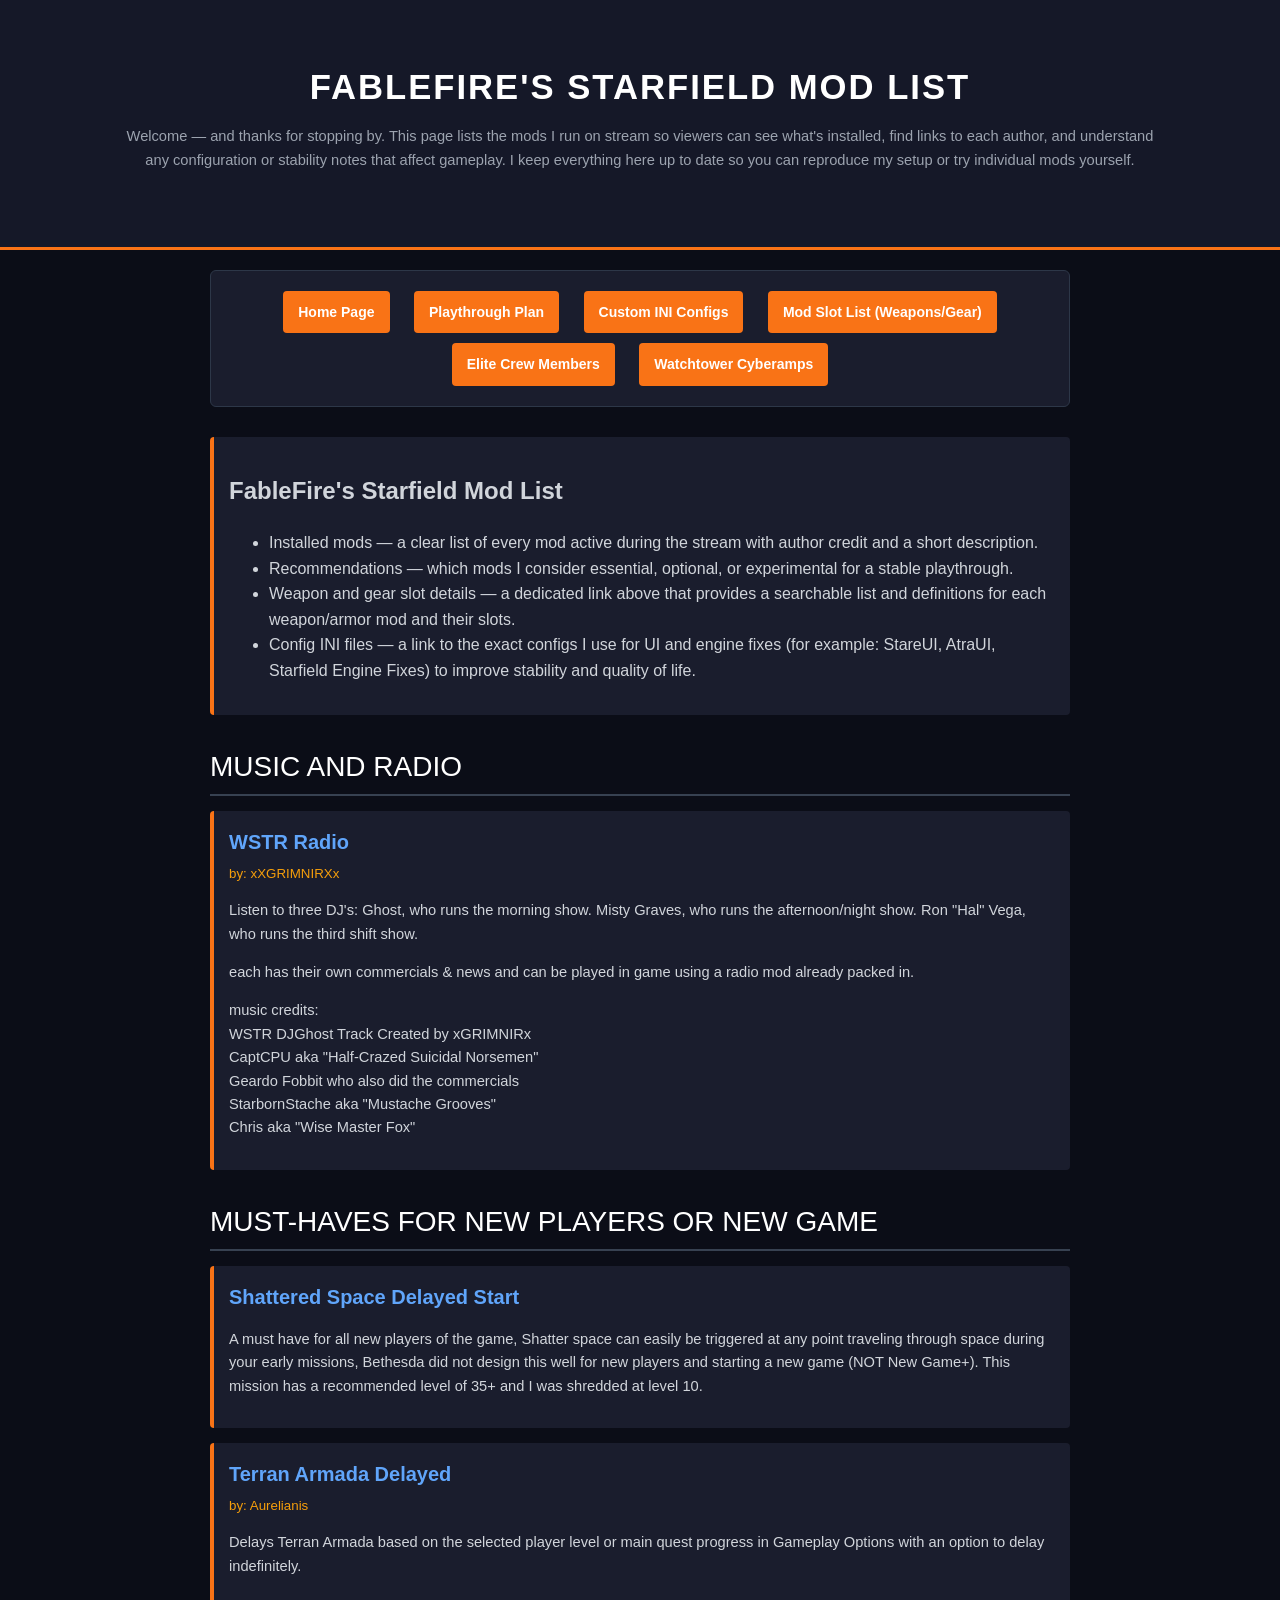
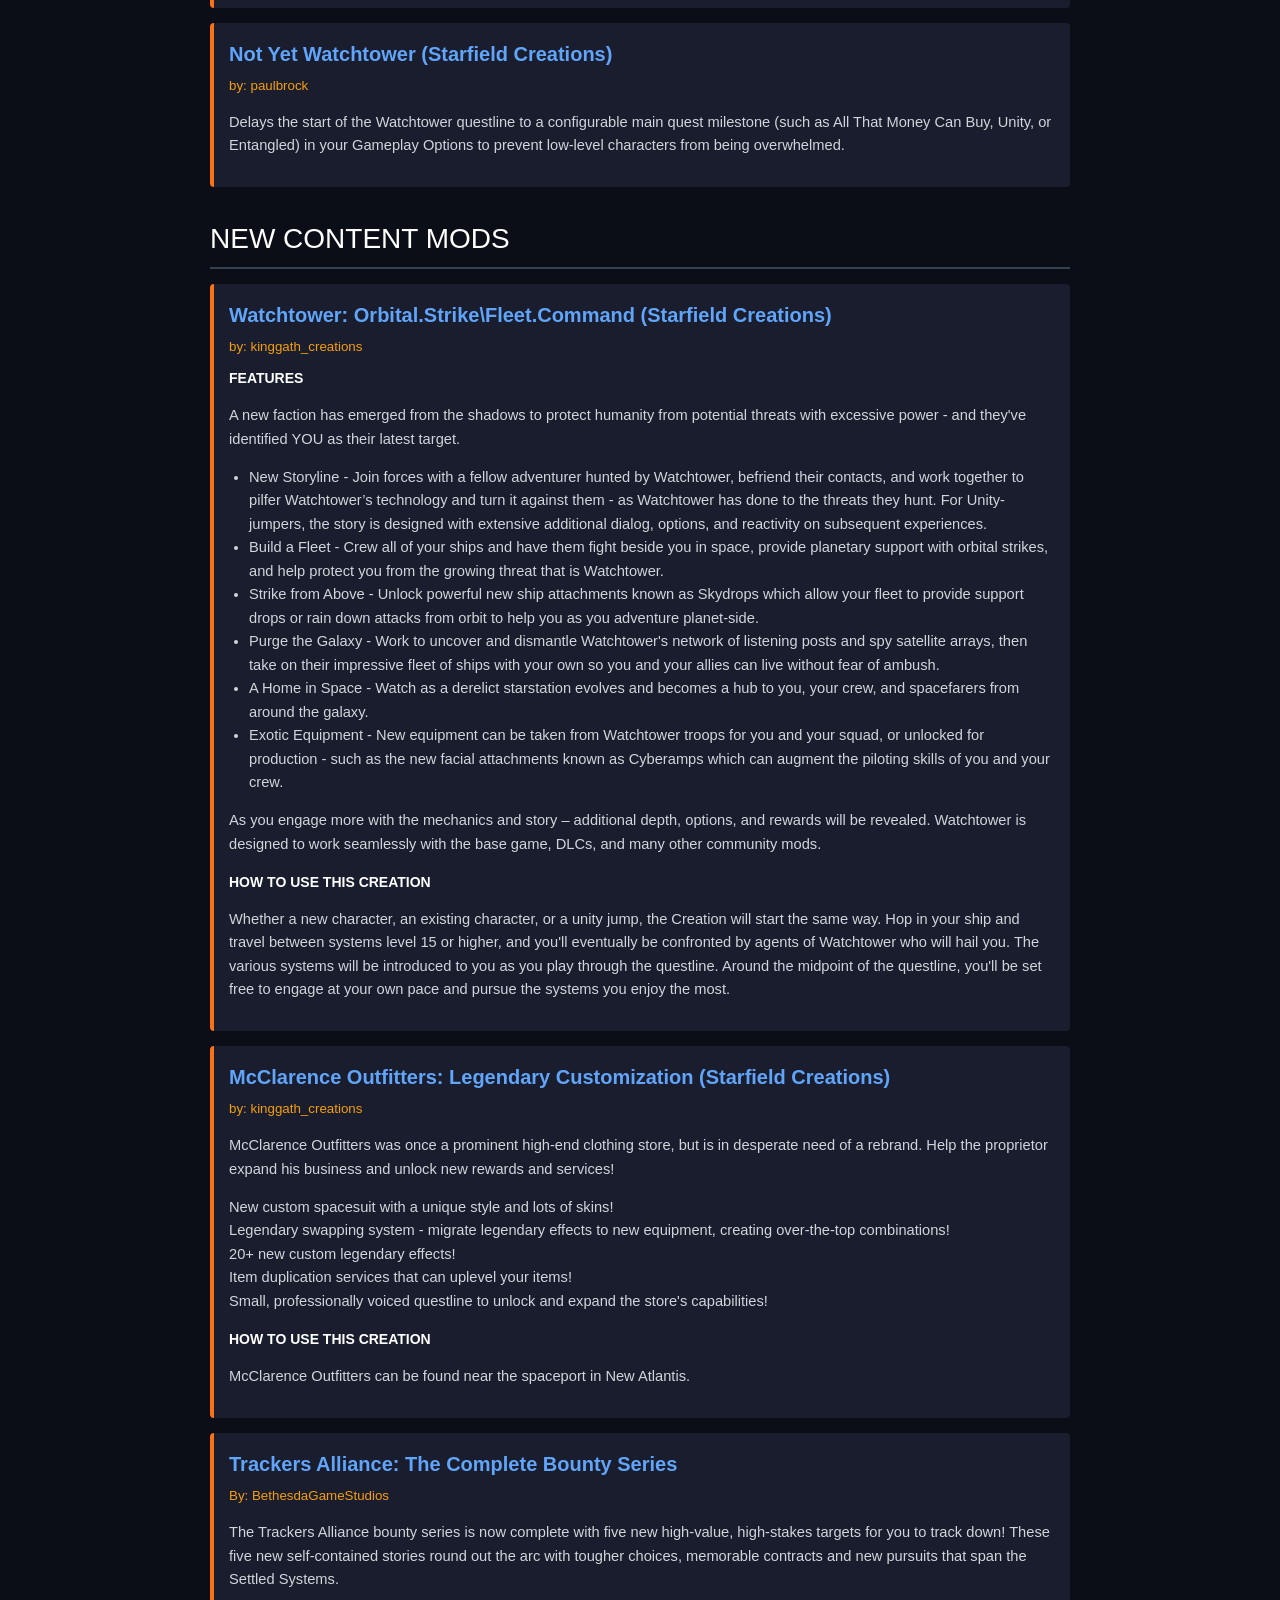
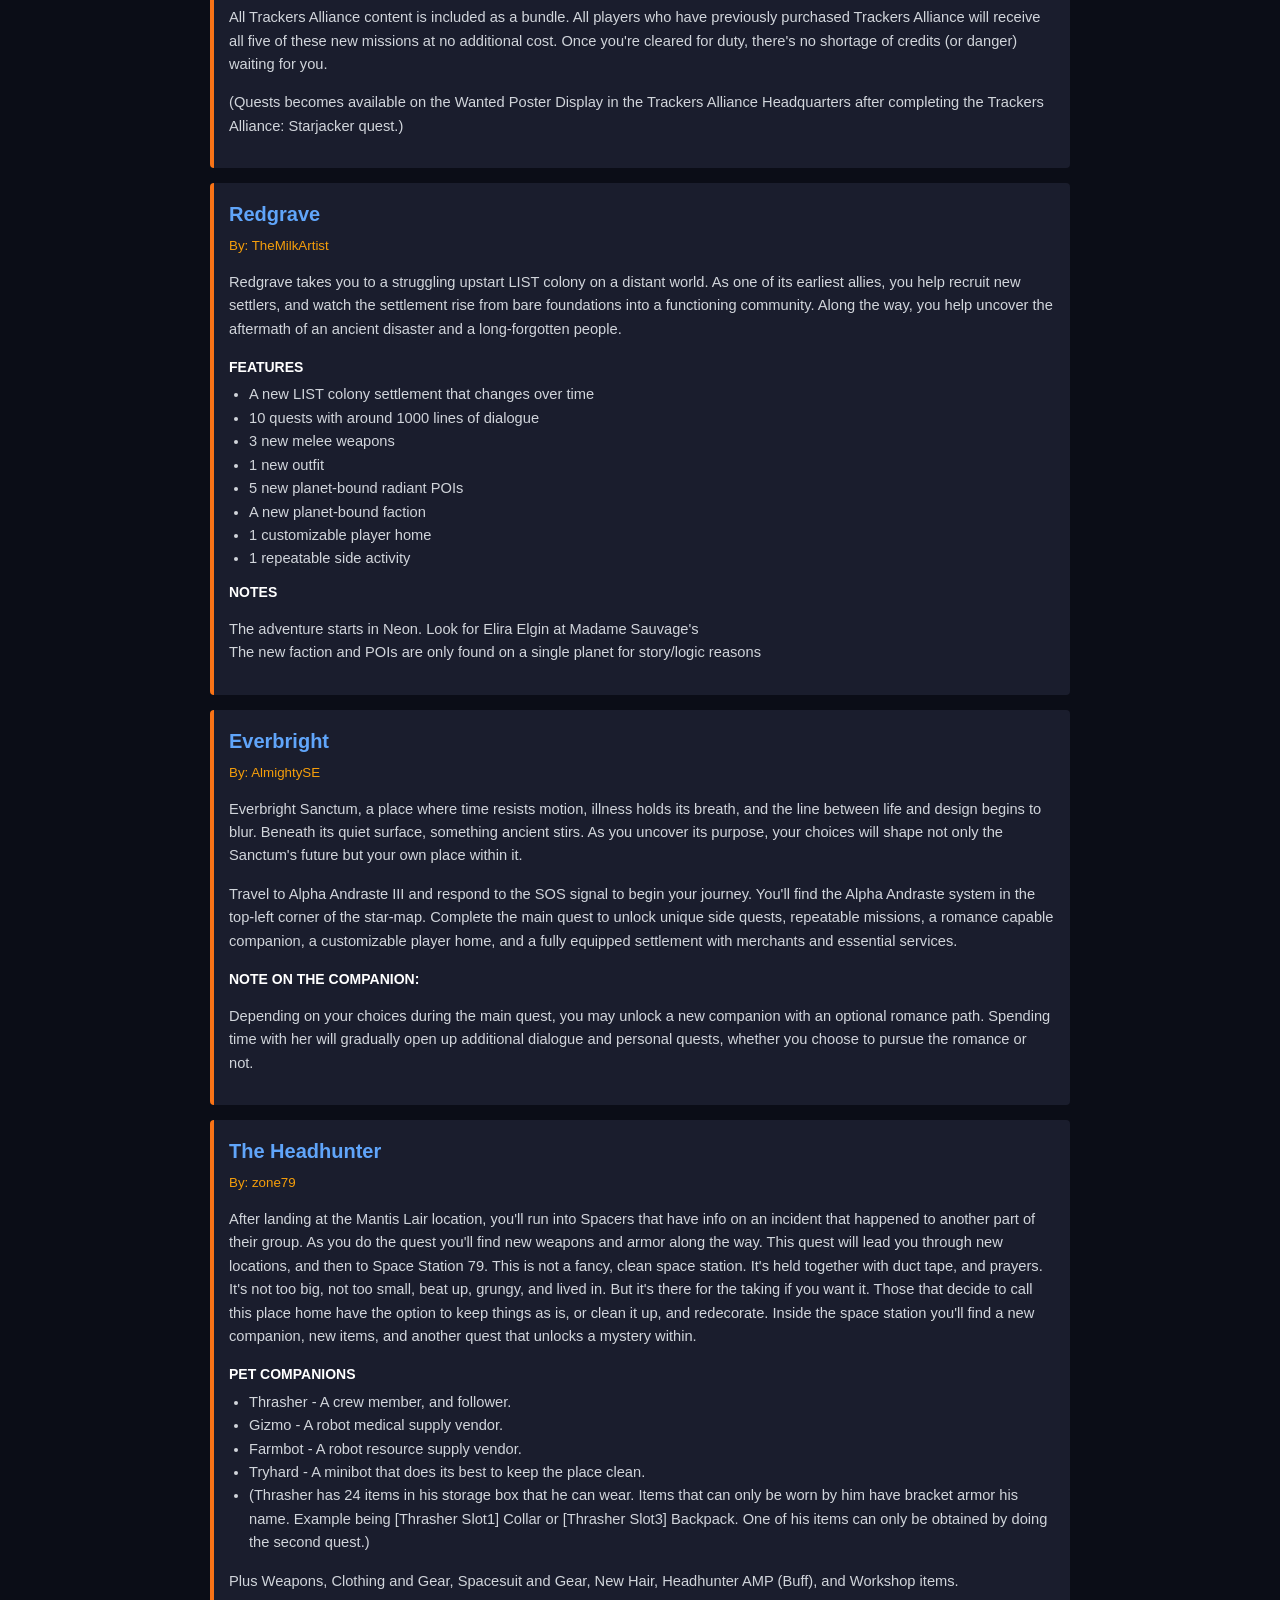
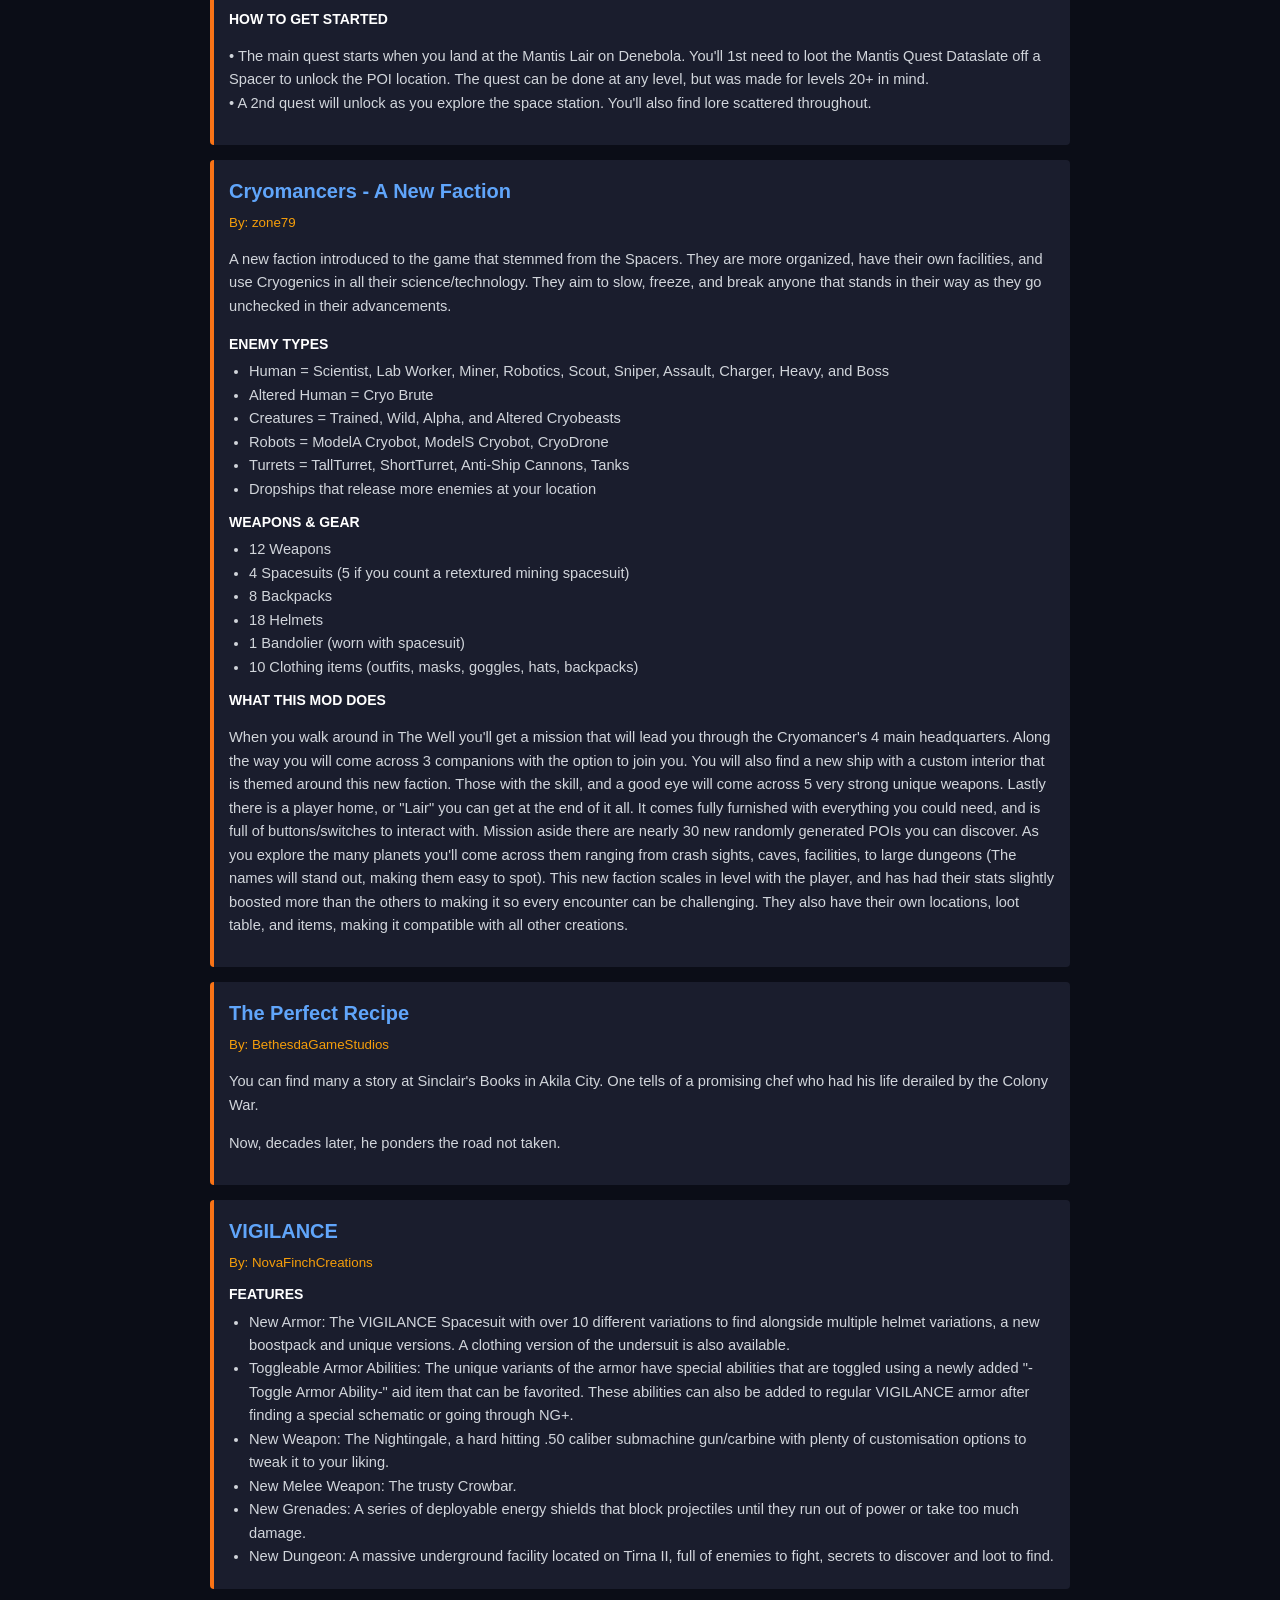
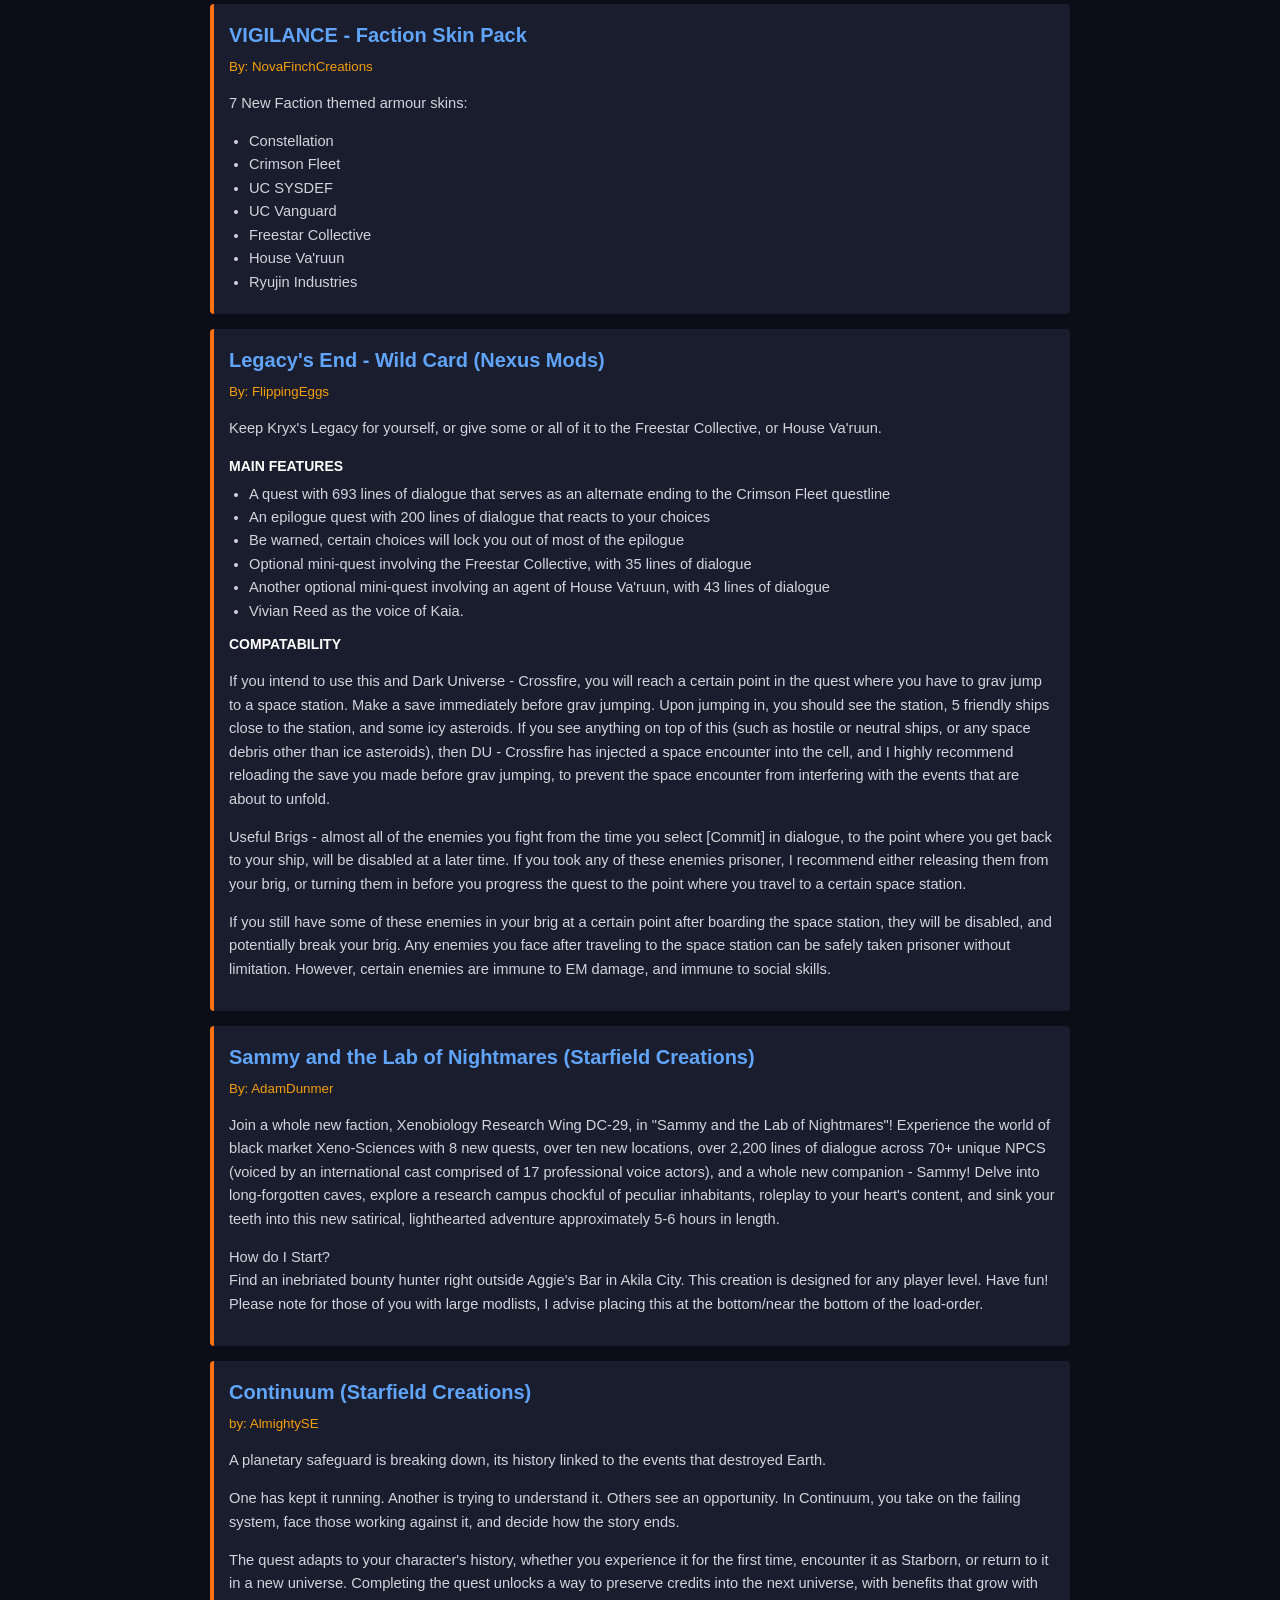
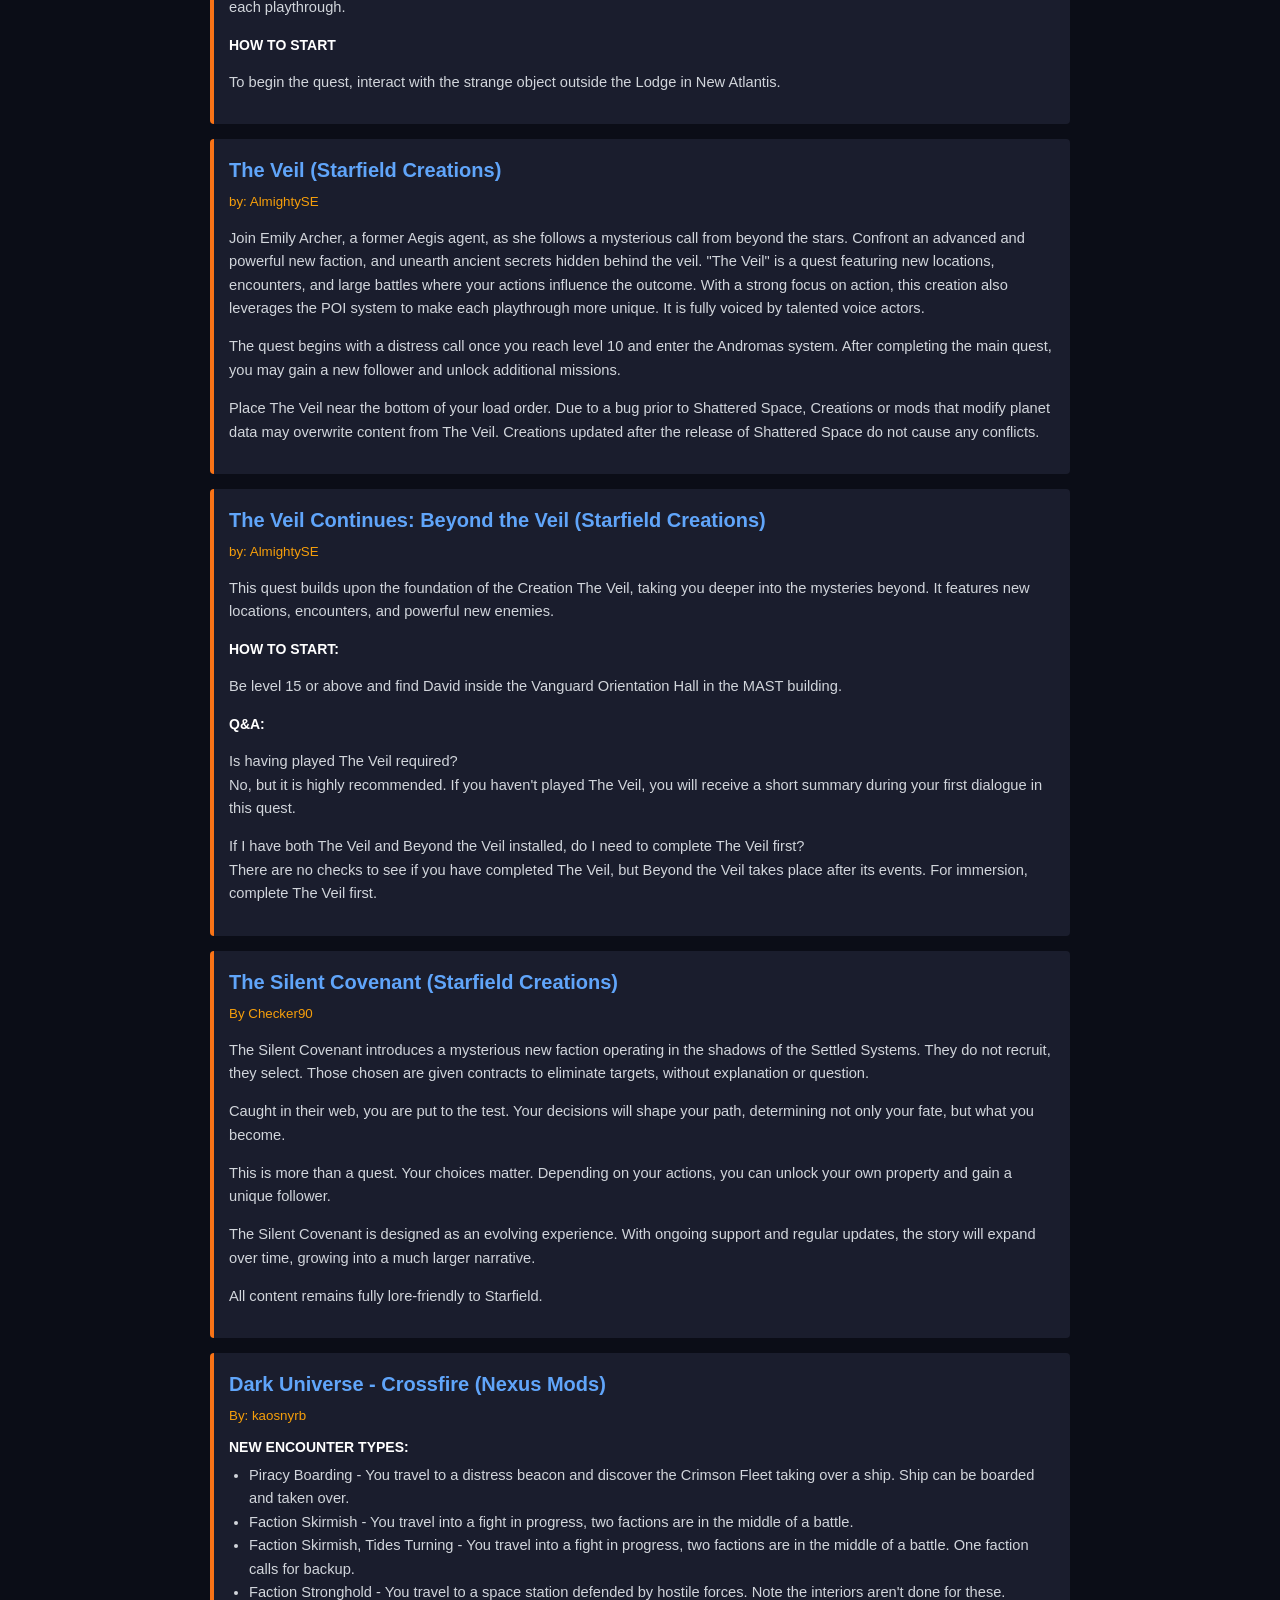
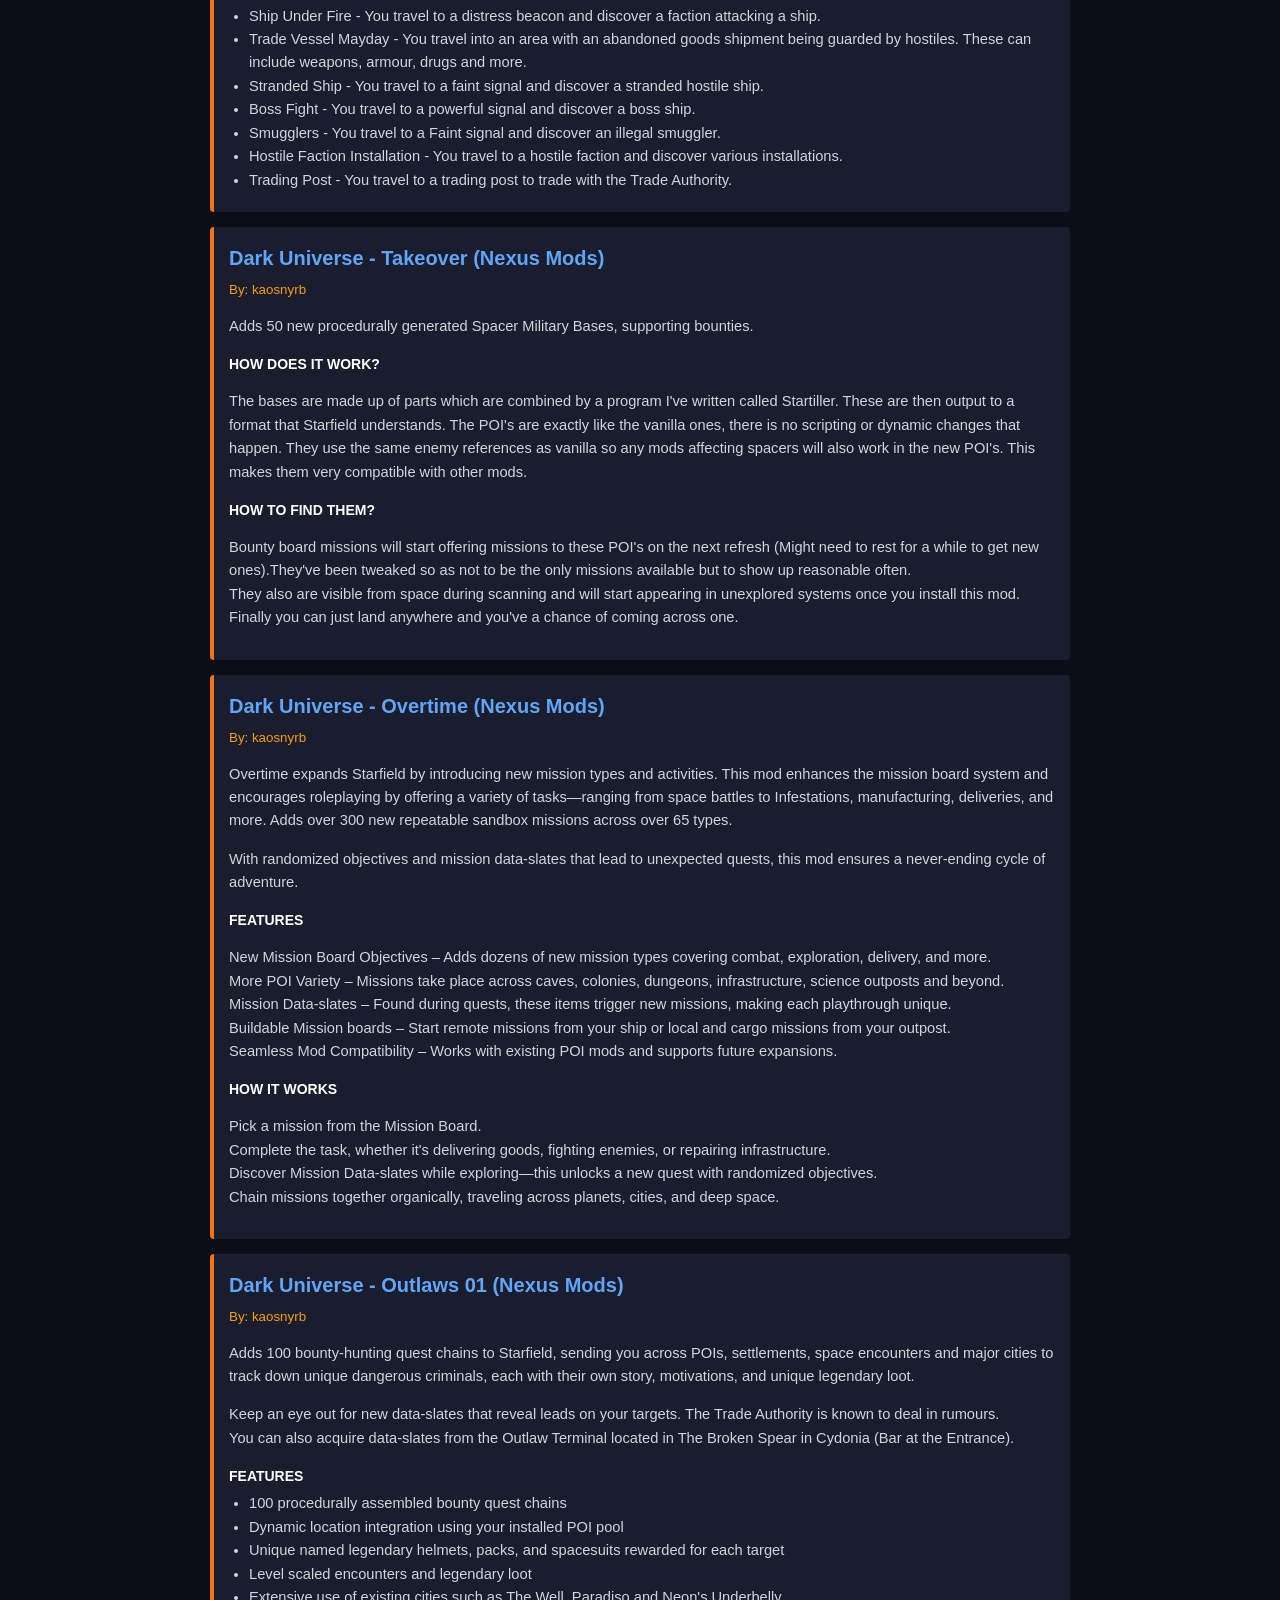
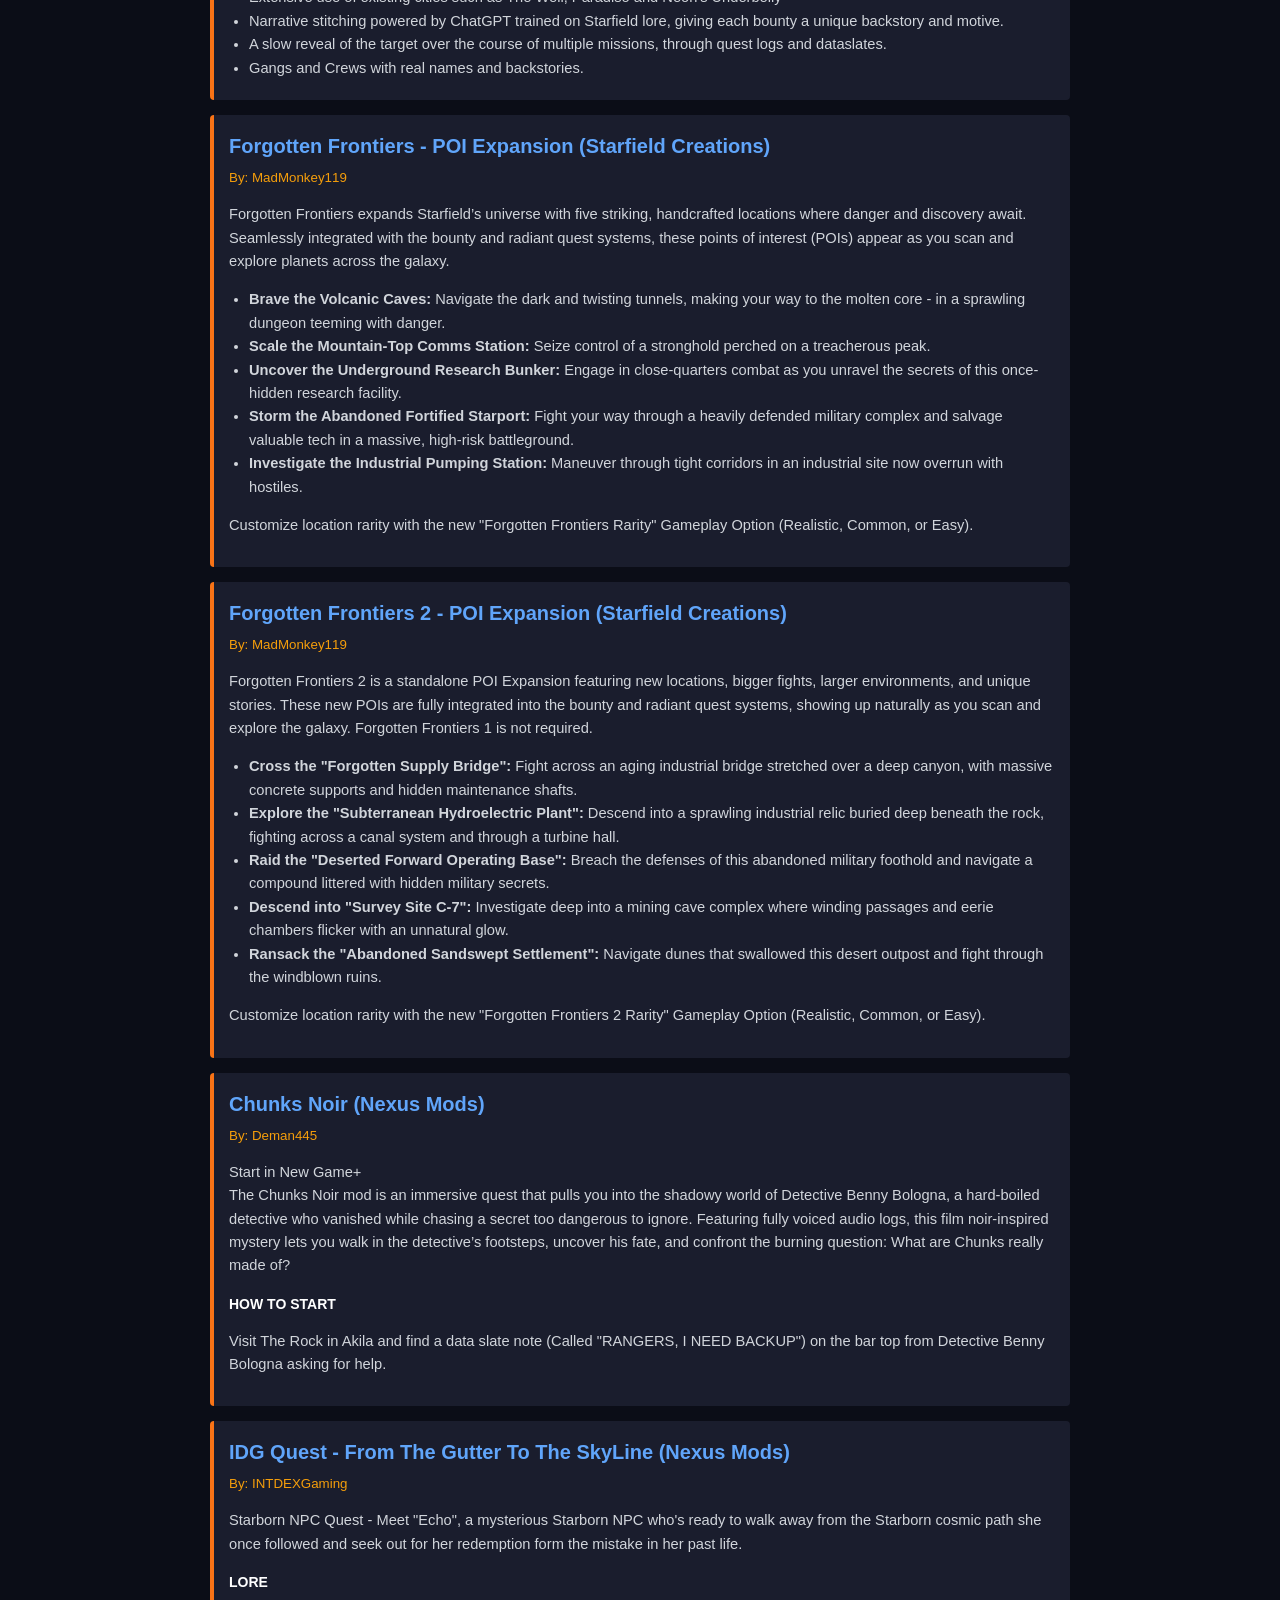
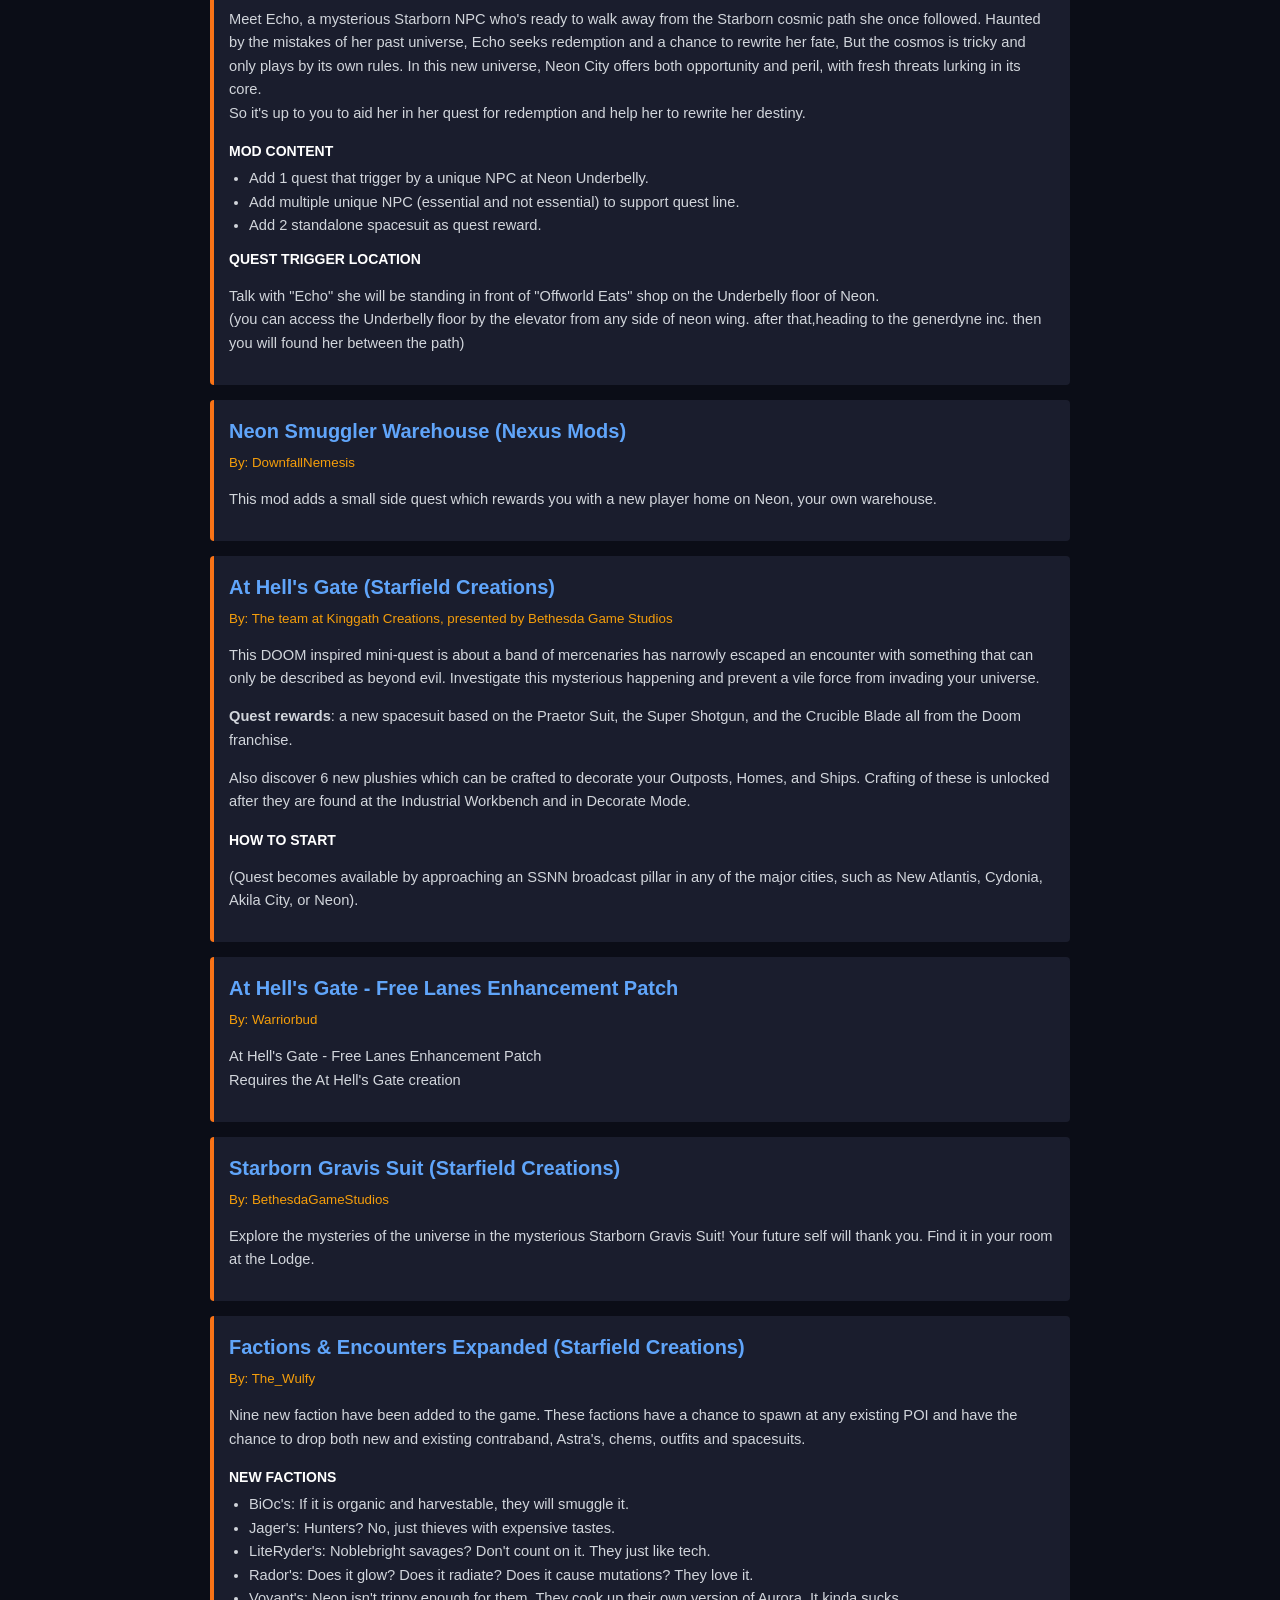
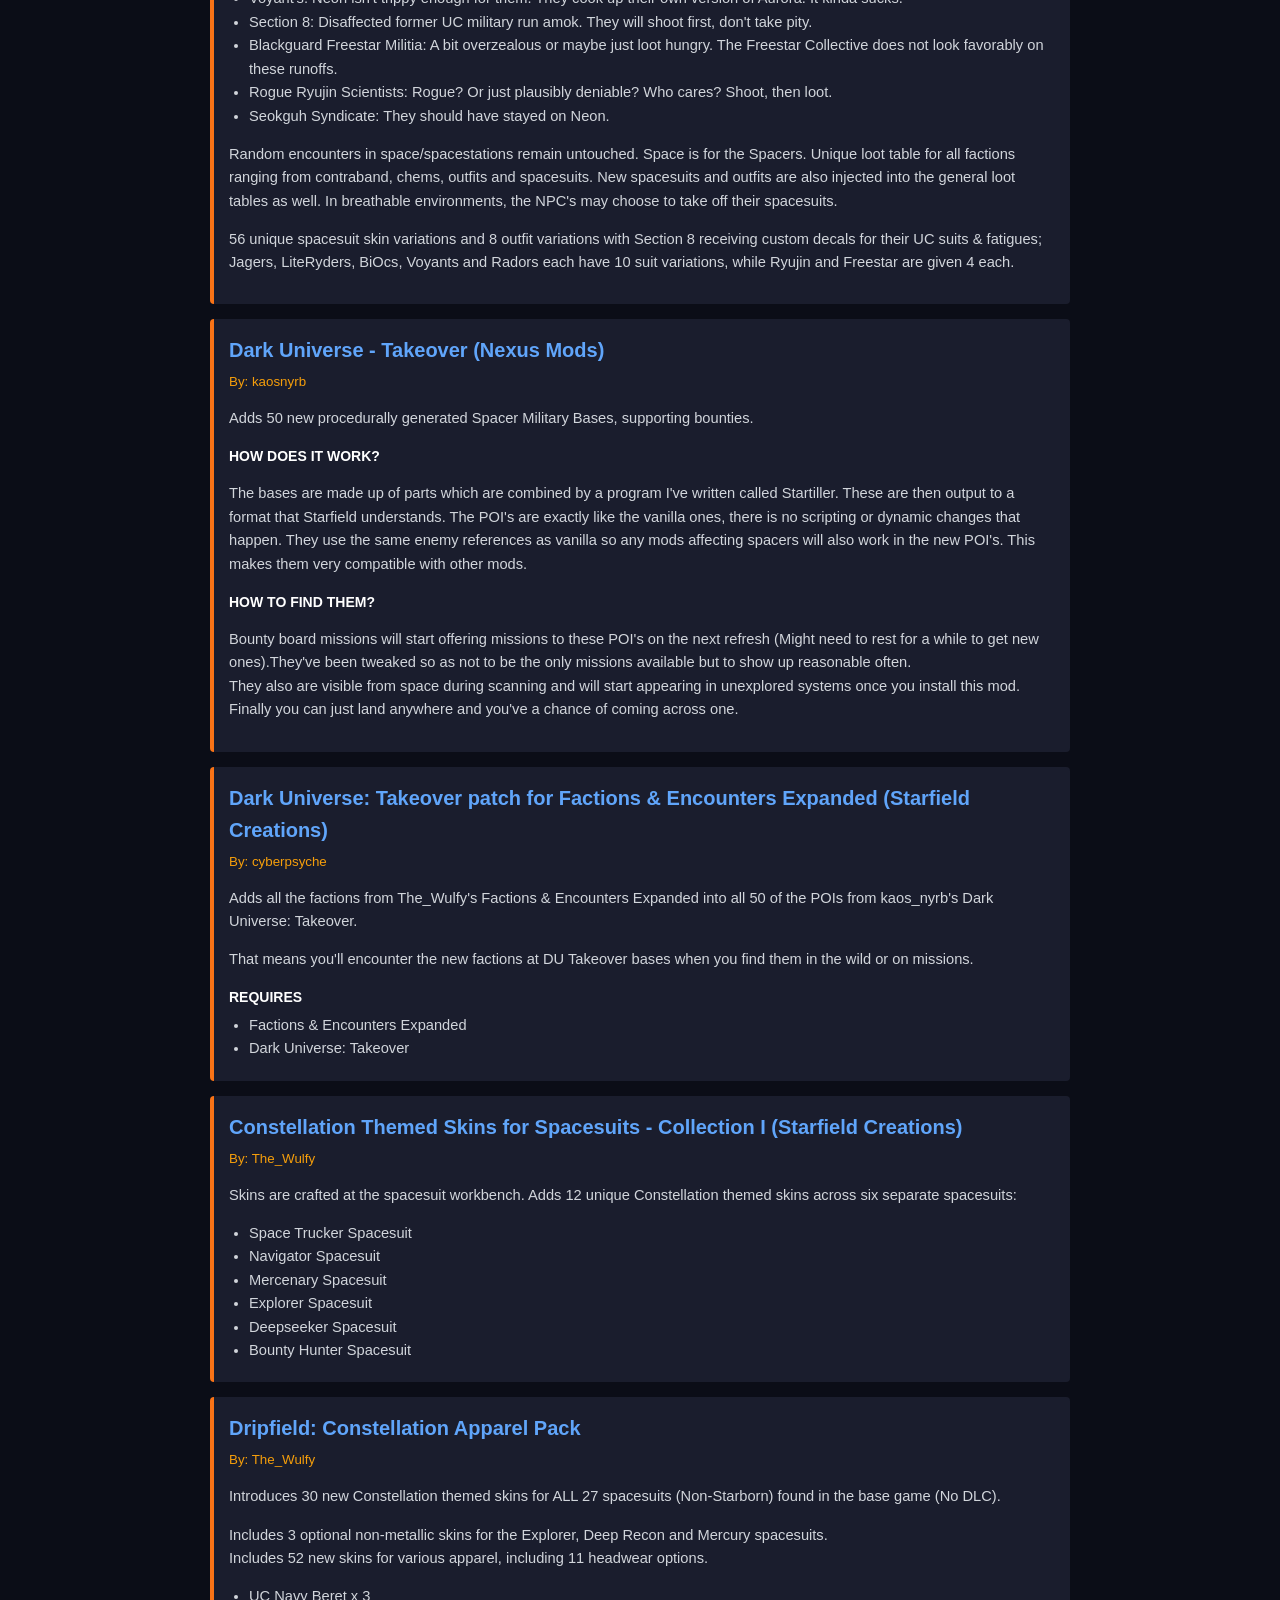
==== commit 754d8a66: "Update 2.0 Added new pages and back md filed of All data relevant to the game." ====
--- a/index.html
+++ b/index.html
@@ -4,148 +4,7 @@
     <meta charset="UTF-8">
     <meta name="viewport" content="width=device-width, initial-scale=1.0">
     <title>FableFire's Starfield Mod List</title>
-    <style>
-        @page {
-            size: A4;
-            margin: 15mm 12mm;
-            background-color: #0b0d17;
-        }
-        *, *::before, *::after { box-sizing: border-box; }
-        body {
-            font-family: 'Segoe UI', Tahoma, Geneva, Verdana, sans-serif;
-            background-color: #0b0d17;
-            color: #d1d5db;
-            margin: 0;
-            padding: 0;
-            line-height: 1.6;
-        }
-        .hero {
-            background-color: #151828;
-            padding: 40px 20px;
-            text-align: center;
-            border-bottom: 3px solid #f97316;
-            margin: -15mm -12mm 20px -12mm;
-        }
-        .hero h1 {
-            color: #ffffff;
-            font-size: 26pt;
-            margin: 0;
-            text-transform: uppercase;
-            letter-spacing: 2px;
-        }
-        .hero p {
-            font-size: 11pt;
-            color: #9ca3af;
-            margin-top: 10px;
-            max-width: 85%;
-            margin-left: auto;
-            margin-right: auto;
-        }
-        .container {
-            width: 100%;
-            padding: 0 10px;
-        }
-        .links-box {
-            background-color: #1a1d2d;
-            border: 1px solid #2d3748;
-            padding: 15px;
-            text-align: center;
-            margin-bottom: 30px;
-            border-radius: 6px;
-        }
-        .btn {
-            display: inline-block;
-            background-color: #f97316;
-            color: #ffffff;
-            text-decoration: none;
-            padding: 10px 15px;
-            margin: 5px 10px;
-            border-radius: 4px;
-            font-weight: bold;
-            font-size: 10.5pt;
-        }
-        .category-title {
-            color: #ffffff;
-            font-size: 21pt;
-            border-bottom: 2px solid #374151;
-            padding-bottom: 5px;
-            margin-top: 30px;
-            margin-bottom: 15px;
-            text-transform: uppercase;
-        }
-        .mod-card {
-            background-color: #1a1d2d;
-            border-left: 4px solid #f97316;
-            padding: 15px;
-            margin-bottom: 15px;
-            page-break-inside: avoid;
-        }
-        .mod-title {
-            font-size: 15pt;
-            color: #ffffff;
-            margin: 0 0 5px 0;
-            font-weight: bold;
-        }
-        .mod-title a {
-            color: #60a5fa;
-            text-decoration: none;
-        }
-        .mod-author {
-            font-size: 10pt;
-            color: #f59e0b;
-            margin-bottom: 10px;
-        }
-        .mod-desc {
-            font-size: 11pt;
-            color: #d1d5db;
-            margin: 0;
-        }
-        .mod-desc ul {
-            margin: 5px 0;
-            padding-left: 20px;
-        }
-        .mod-desc h6 {
-            color: #ffffff;
-            font-size: 10.5pt;
-            margin: 10px 0 5px 0;
-            text-transform: uppercase;
-        }
-        .notes-section {
-            background-color: #2a1215;
-            border-left: 4px solid #ef4444;
-            padding: 20px;
-            margin-top: 40px;
-        }
-        .notes-title {
-            color: #ef4444;
-            font-size: 15pt;
-            margin-top: 0;
-            margin-bottom: 15px;
-            text-transform: uppercase;
-        }
-        .note-item {
-            margin-bottom: 15px;
-            page-break-inside: avoid;
-        }
-        .note-item h4 {
-            color: #ffffff;
-            margin: 0 0 5px 0;
-            font-size: 11pt;
-        }
-        .note-item p, .note-item ul {
-            font-size: 9.5pt;
-            margin: 0 0 10px 0;
-            padding-left: 20px;
-        }
-        /* Make it look centered and neat in a web browser too */
-        @media screen {
-            body { margin: 0; }
-            .hero { margin: 0; padding: 60px 20px; }
-            .container { max-width: 900px; margin: 0 auto; padding: 20px; }
-            .notes-section { border-radius: 4px; }
-            .mod-card { border-radius: 4px; }
-        }
-    </style>
+    <link rel="stylesheet" href="stylesindex.css">
 </head>
 <body>
 
@@ -155,8 +14,12 @@
 </div>
 <div class="container">
     <div class="links-box">
+        <a href="index.html" class="btn">Home Page</a>
+        <a href="https://phenomenon010.github.io/Personal-Starfield-Mod-List/Playthrough-plan.html" class="btn" target="_blank">Playthrough Plan</a>
         <a href="https://drive.google.com/drive/folders/1IuJSevtT30CsbuSPgMwMbvyM0jWRvTxs?usp=sharing" class="btn" target="_blank">Custom INI Configs</a>
-        <a href="https://phenomenon010.github.io/Personal-Starfield-Mod-List/Gear_Mod-Slot_List.html" class="btn" target="_blank">Mod Slot List (Weapons/Gear)</a>
+        <a href="https://phenomenon010.github.io/Personal-Starfield-Mod-List/Gear_Wep_Mod_Slots_List.html" class="btn" target="_blank">Mod Slot List (Weapons/Gear)</a>
+        <a href="https://phenomenon010.github.io/Personal-Starfield-Mod-List/Elite_Crew_Members.html" class="btn" target="_blank">Elite Crew Members</a>
+        <a href="https://phenomenon010.github.io/Personal-Starfield-Mod-List/Watchtower_Cyberamps.html" class="btn" target="_blank">Watchtower Cyberamps</a>
     </div>
 <div class="mod-card">
     <h2>FableFire's Starfield Mod List</h2>
@@ -203,6 +66,14 @@
         </div>
     </div>
 
+    <div class="mod-card">
+        <div class="mod-title"><a href="https://creations.bethesda.net/en/starfield/details/bcf080ce-b077-4935-960a-d0723c35b053/Not_Yet_Watchtower" target="_blank">Not Yet Watchtower (Starfield Creations)</a></div>
+        <div class="mod-author">by: paulbrock</div>
+        <div class="mod-desc">
+            <p>Delays the start of the Watchtower questline to a configurable main quest milestone (such as All That Money Can Buy, Unity, or Entangled) in your Gameplay Options to prevent low-level characters from being overwhelmed.</p>
+        </div>
+    </div>
+
 
     <!-- NEW CONTENT MODS -->
     <div class="category-title">New Content Mods</div>
@@ -403,6 +274,18 @@
             <p>Join a whole new faction, Xenobiology Research Wing DC-29, in "Sammy and the Lab of Nightmares"! Experience the world of black market Xeno-Sciences with 8 new quests, over ten new locations, over 2,200 lines of dialogue across 70+ unique NPCS (voiced by an international cast comprised of 17 professional voice actors), and a whole new companion - Sammy! Delve into long-forgotten caves, explore a research campus chockful of peculiar inhabitants, roleplay to your heart's content, and sink your teeth into this new satirical, lighthearted adventure approximately 5-6 hours in length.</p>
             <p>How do I Start?<br>
             Find an inebriated bounty hunter right outside Aggie's Bar in Akila City. This creation is designed for any player level. Have fun! Please note for those of you with large modlists, I advise placing this at the bottom/near the bottom of the load-order.</p>
+        </div>
+    </div>
+
+    <div class="mod-card">
+        <div class="mod-title"><a href="https://creations.bethesda.net/en/starfield/details/c5ff8539-7f8c-4fce-a9b4-9154c2a8a1ea/Continuum" target="_blank">Continuum (Starfield Creations)</a></div>
+        <div class="mod-author">by: AlmightySE</div>
+        <div class="mod-desc">
+            <p>A planetary safeguard is breaking down, its history linked to the events that destroyed Earth.</p>
+            <p>One has kept it running. Another is trying to understand it. Others see an opportunity. In Continuum, you take on the failing system, face those working against it, and decide how the story ends.</p>
+            <p>The quest adapts to your character's history, whether you experience it for the first time, encounter it as Starborn, or return to it in a new universe. Completing the quest unlocks a way to preserve credits into the next universe, with benefits that grow with each playthrough.</p>
+            <h6>How to Start</h6>
+            <p>To begin the quest, interact with the strange object outside the Lodge in New Atlantis.</p>
         </div>
     </div>
 
@@ -516,6 +399,38 @@
                 <li>A slow reveal of the target over the course of multiple missions, through quest logs and dataslates.</li>
                 <li>Gangs and Crews with real names and backstories.</li>
             </ul>
+        </div>
+    </div>
+
+    <div class="mod-card">
+        <div class="mod-title"><a href="https://creations.bethesda.net/en/starfield/details/09c0e0d0-9ec4-4156-bd80-94b6f1abbcf5/Forgotten_Frontiers___POI_Expansion" target="_blank">Forgotten Frontiers - POI Expansion (Starfield Creations)</a></div>
+        <div class="mod-author">By: MadMonkey119</div>
+        <div class="mod-desc">
+            <p>Forgotten Frontiers expands Starfield’s universe with five striking, handcrafted locations where danger and discovery await. Seamlessly integrated with the bounty and radiant quest systems, these points of interest (POIs) appear as you scan and explore planets across the galaxy.</p>
+            <ul>
+                <li><strong>Brave the Volcanic Caves:</strong> Navigate the dark and twisting tunnels, making your way to the molten core - in a sprawling dungeon teeming with danger.</li>
+                <li><strong>Scale the Mountain-Top Comms Station:</strong> Seize control of a stronghold perched on a treacherous peak.</li>
+                <li><strong>Uncover the Underground Research Bunker:</strong> Engage in close-quarters combat as you unravel the secrets of this once-hidden research facility.</li>
+                <li><strong>Storm the Abandoned Fortified Starport:</strong> Fight your way through a heavily defended military complex and salvage valuable tech in a massive, high-risk battleground.</li>
+                <li><strong>Investigate the Industrial Pumping Station:</strong> Maneuver through tight corridors in an industrial site now overrun with hostiles.</li>
+            </ul>
+            <p>Customize location rarity with the new "Forgotten Frontiers Rarity" Gameplay Option (Realistic, Common, or Easy).</p>
+        </div>
+    </div>
+
+    <div class="mod-card">
+        <div class="mod-title"><a href="https://creations.bethesda.net/en/starfield/details/7f72bf67-5caa-4866-af3b-76b77be14c22/Forgotten_Frontiers_2___POI_Expansion" target="_blank">Forgotten Frontiers 2 - POI Expansion (Starfield Creations)</a></div>
+        <div class="mod-author">By: MadMonkey119</div>
+        <div class="mod-desc">
+            <p>Forgotten Frontiers 2 is a standalone POI Expansion featuring new locations, bigger fights, larger environments, and unique stories. These new POIs are fully integrated into the bounty and radiant quest systems, showing up naturally as you scan and explore the galaxy. Forgotten Frontiers 1 is not required.</p>
+            <ul>
+                <li><strong>Cross the "Forgotten Supply Bridge":</strong> Fight across an aging industrial bridge stretched over a deep canyon, with massive concrete supports and hidden maintenance shafts.</li>
+                <li><strong>Explore the "Subterranean Hydroelectric Plant":</strong> Descend into a sprawling industrial relic buried deep beneath the rock, fighting across a canal system and through a turbine hall.</li>
+                <li><strong>Raid the "Deserted Forward Operating Base":</strong> Breach the defenses of this abandoned military foothold and navigate a compound littered with hidden military secrets.</li>
+                <li><strong>Descend into "Survey Site C‑7":</strong> Investigate deep into a mining cave complex where winding passages and eerie chambers flicker with an unnatural glow.</li>
+                <li><strong>Ransack the "Abandoned Sandswept Settlement":</strong> Navigate dunes that swallowed this desert outpost and fight through the windblown ruins.</li>
+            </ul>
+            <p>Customize location rarity with the new "Forgotten Frontiers 2 Rarity" Gameplay Option (Realistic, Common, or Easy).</p>
         </div>
     </div>
 
@@ -716,37 +631,54 @@
         <h2 class="notes-title">⚠️ Special Mod Notes & Conflict Warnings</h2>
 
         <div class="note-item">
-            <h4>Gangs All Here</h4>
-            <ul>
-                <li><strong>Main Story Quests:</strong> Use only ONE companion to avoid breaking quest scripts.</li>
-                <li><strong>Companion Quests:</strong> Conflicts can cause progression issues; limit to 1 companion or lock extra companions in mod settings.</li>
-                <li><strong>General Play:</strong> Keep active companions to two or three max for stability.</li>
+            <h4><a href="https://www.nexusmods.com/starfield/mods/7469" target="_blank" style="color: #60a5fa; text-decoration: none;">Gangs All Here</a></h4>
+            <p>Gangs All Here is a community-made mod that restores full companion functionality so you can play Starfield the way it feels it should have been built. Because it works around the game’s core systems rather than being integrated into them, there are some trade-offs.</p>
+            <ul>
+                <li><strong>Main story quests:</strong> Use only one companion while running main questlines to avoid breaking quest scripts.</li>
+                <li><strong>Companion-specific storylines:</strong> New bindable companions and companions’ personal questlines can conflict with the mod; expect possible quest failures or progression issues. Either disable the mod or bring only 1 companion. It does natively support locking companions and not allowing additional companions until the quest is complete (in mod settings).</li>
+                <li><strong>Other story quests:</strong> Some story-driven quests may also be affected; save often before starting any quest.</li>
+                <li><strong>General play and combat:</strong> For side quests and combat, you can add companions more freely, but stability varies.</li>
+                <li><strong>Practical recommendation:</strong> For the smoothest experience, limit active companions to two, three at most.</li>
             </ul>
         </div>
 
         <div class="note-item">
-            <h4>Upgraded Companions</h4>
-            <p>Must be loaded <strong>BEFORE</strong> "The Gang's All Here" in your load order.</p>
+            <h4><a href="https://www.nexusmods.com/starfield/mods/12030" target="_blank" style="color: #60a5fa; text-decoration: none;">Upgraded Companions</a></h4>
+            <p>Load Upgraded Companions <strong>BEFORE</strong> The Gang's All Here in your load order.</p>
         </div>
 
         <div class="note-item">
-            <h4>Legacy's End - Wild Card</h4>
-            <ul>
-                <li><strong>Companion Limit:</strong> Bring ONLY 1 companion to prevent narrative breaks.</li>
-                <li><strong>Dark Universe - Crossfire Conflict:</strong> Make a save immediately before grav jumping to the designated space station. If space encounters load on top of the friendly fleet, reload to prevent progression issues.</li>
-                <li><strong>Fleet Mods:</strong> Using Watchtower or Fleet Commander will make space combat extremely easy.</li>
-                <li><strong>Useful Brigs:</strong> Do not subdue named quest NPCs. Release or turn in prisoners before advancing to the space station to prevent brig bugs.</li>
-            </ul>
-        </div>
+            <h4><a href="https://www.nexusmods.com/starfield/mods/14225" target="_blank" style="color: #60a5fa; text-decoration: none;">Legacy's End - Wild Card</a></h4>
+            <ul>
+                <li><strong>Using with <em>The Gangs All Here</em>:</strong> Like many narratives, <strong>ONLY bring 1 companion</strong> or it may break!</li>
+                <li><strong>Interaction with <em>Dark Universe - Crossfire</em>:</strong> This quest adds a new space cell where space encounters are not allowed to happen. Due to the way DU - Crossfire works, it bypasses this restriction and can inject its own space encounters into the cell. This can potentially interfere with the quest's progression, and one user has reported that it may have been the cause of a repeatable game crash.</li>
+                <li><strong>If you intend to use this and <em>Dark Universe - Crossfire</em> at the same time:</strong> You will reach a certain point in the quest where you have to grav jump to a space station. Make a save immediately before grav jumping. Upon jumping in, you should see the station, 5 friendly ships close to the station, and some icy asteroids. If you see anything on top of this (such as hostile or neutral ships, or any space debris other than ice asteroids), then DU - Crossfire has injected a space encounter into the cell, and it is highly recommended to reload the save made before grav jumping, to prevent the space encounter from interfering with the events that are about to unfold.</li>
+                <li><strong>Fleet Mods:</strong> Space combat is balanced around the player having only one ship. If you use a mod like <em>Fleet Commander or Watchtower</em> to bring an entire fleet of friendly ships, you might find space combat to be very easy.</li>
+                <li><strong>Interaction with <em>Useful Brigs</em>:</strong> Under no circumstances should you try to subdue a friendly, named quest NPC and send them to your brig. If they are already hostile to you, then fair game. As far as taking unnamed NPCs prisoner: this quest attempts to clean up after itself by disabling certain enemy bodies after the quest progresses past a certain point. If you have taken some of these enemies prisoner and they are in your brig when they get disabled, they will potentially break your brig, causing you to be unable to turn them in, or add new prisoners.</li>
+            </ul>
+        </div>
+
         <div class="note-item">
-            <h4>Chunks Noir</h4>
-            <p><strong>Known Issue:</strong> Due to a change to Athena Tower Elevators, pre-established saves require a location reset on New Atlantis. Travel to Venus and wait 10 in-game hours to fix elevator alignment issues.</p>
-        </div>
-        <h2 class="notes-title"> Credits and reporting issues</h2>
+            <h4><a href="https://www.nexusmods.com/starfield/mods/12749" target="_blank" style="color: #60a5fa; text-decoration: none;">Chunks Noir</a></h4>
+            <p><strong>Known Issue:</strong> Due to a change to the Athena Tower Elevators, the player will need to do a cell/location reset on New Atlantis IF they are starting the mod with a pre-established save/character (If the player is starting a fresh new game or entering New Game + after downloading this mod, this issue will not occur). The quickest way to do this is to start in New Atlantis, then fly to Venus and wait for about 10 in-game hours. This should properly adjust the elevator for the rest of the player's playthrough (This will also work if this issue ever arises again or appears with the base game quest "Alternating Currents").</p>
+        </div>
+
         <div class="note-item">
-            <p><strong>All mods are credited to their authors on each entry. If you find a bug or conflict, please check the mod page first for known issues, then report it to the mod author with your load order and repro steps. I link to each author's page so they get proper recognition.</strong>
-    </div>
-</div>
+            <h4><a href="https://creations.bethesda.net/en/starfield/details/6779e8b2-b464-44d1-9285-deebc452e6fb/The_Silent_Covenant" target="_blank" style="color: #60a5fa; text-decoration: none;">The Silent Covenant</a></h4>
+            <p><strong>Silent Covenant, Falkland Systems with New Atlantis Awaits Mod conflict:</strong> Both modify overlapping exterior and interior worldspace cells in New Atlantis. Because each mod places a custom facility, entrance markers, persistent references, and navmesh edits in the same physical coordinates, they directly overwrite one another. Disable the Falkland mod until you complete the Silent Covenant Quests. Once complete activate the Falkland mod. <strong>Alternatively:</strong> Disable the NAA - Falkland Patch (though the elevator remains broken and you will have to jump down into the waterfall to get to the door). Once finished reenable the NAA - Patch mod, otherwise you will run into an invisible wall when entering Falkland!</p>
+            <p><strong>Conflict Types:</strong> Worldspace cell overlap, Exterior cell overwrite, Interior cell overwrite, Persistent reference conflict, Navmesh conflict, Door teleport marker conflict, POI trigger conflict.</p>
+        </div>
+
+        <div class="note-item">
+            <h4>Stroud Premium Edition & Place Doors Yourself</h4>
+            <p>On the mod page for Stroud Premium Edition, the author explicitly states that Place Doors Yourself (PDY) is a soft requirement: <em>"Place Doors Yourself is not required but HIGHLY recommended if you want to enjoy all the features of each hab and avoid strange door placement."</em></p>
+        </div>
+
+        <h2 class="notes-title">Credits and reporting issues</h2>
+        <div class="note-item">
+            <p><strong>All mods are credited to their authors on each entry. If you find a bug or conflict, please check the mod page first for known issues, then report it to the mod author with your load order and repro steps. I link to each author's page so they get proper recognition.</strong></p>
+        </div>
+    </div>
 
 </body>
 </html>
--- a/stylesindex.css
+++ b/stylesindex.css
@@ -0,0 +1,145 @@
+        @page {
+            size: A4;
+            margin: 15mm 12mm;
+            background-color: #0b0d17;
+        }
+        *, *::before, *::after { box-sizing: border-box; }
+        body {
+            font-family: 'Segoe UI', Tahoma, Geneva, Verdana, sans-serif;
+            background-color: #0b0d17;
+            color: #d1d5db;
+            margin: 0;
+            padding: 0;
+            line-height: 1.6;
+        }
+        .hero {
+            background-color: #151828;
+            padding: 40px 20px;
+            text-align: center;
+            border-bottom: 3px solid #f97316;
+            margin: -15mm -12mm 20px -12mm;
+        }
+        .hero h1 {
+            color: #ffffff;
+            font-size: 26pt;
+            margin: 0;
+            text-transform: uppercase;
+            letter-spacing: 2px;
+        }
+        .hero p {
+            font-size: 11pt;
+            color: #9ca3af;
+            margin-top: 10px;
+            max-width: 85%;
+            margin-left: auto;
+            margin-right: auto;
+        }
+        .container {
+            width: 100%;
+            padding: 0 10px;
+        }
+        .links-box {
+            background-color: #1a1d2d;
+            border: 1px solid #2d3748;
+            padding: 15px;
+            text-align: center;
+            margin-bottom: 30px;
+            border-radius: 6px;
+        }
+        .btn {
+            display: inline-block;
+            background-color: #f97316;
+            color: #ffffff;
+            text-decoration: none;
+            padding: 10px 15px;
+            margin: 5px 10px;
+            border-radius: 4px;
+            font-weight: bold;
+            font-size: 10.5pt;
+            transition: background-color 0.3s, color 0.3s;
+        }
+        .btn:hover {
+            background-color: #ea580c;
+            color: #ffffff;
+        }
+        .category-title {
+            color: #ffffff;
+            font-size: 21pt;
+            border-bottom: 2px solid #374151;
+            padding-bottom: 5px;
+            margin-top: 30px;
+            margin-bottom: 15px;
+            text-transform: uppercase;
+        }
+        .mod-card {
+            background-color: #1a1d2d;
+            border-left: 4px solid #f97316;
+            padding: 15px;
+            margin-bottom: 15px;
+            page-break-inside: avoid;
+        }
+        .mod-title {
+            font-size: 15pt;
+            color: #ffffff;
+            margin: 0 0 5px 0;
+            font-weight: bold;
+        }
+        .mod-title a {
+            color: #60a5fa;
+            text-decoration: none;
+        }
+        .mod-author {
+            font-size: 10pt;
+            color: #f59e0b;
+            margin-bottom: 10px;
+        }
+        .mod-desc {
+            font-size: 11pt;
+            color: #d1d5db;
+            margin: 0;
+        }
+        .mod-desc ul {
+            margin: 5px 0;
+            padding-left: 20px;
+        }
+        .mod-desc h6 {
+            color: #ffffff;
+            font-size: 10.5pt;
+            margin: 10px 0 5px 0;
+            text-transform: uppercase;
+        }
+        .notes-section {
+            background-color: #2a1215;
+            border-left: 4px solid #ef4444;
+            padding: 20px;
+            margin-top: 40px;
+        }
+        .notes-title {
+            color: #ef4444;
+            font-size: 15pt;
+            margin-top: 0;
+            margin-bottom: 15px;
+            text-transform: uppercase;
+        }
+        .note-item {
+            margin-bottom: 15px;
+            page-break-inside: avoid;
+        }
+        .note-item h4 {
+            color: #ffffff;
+            margin: 0 0 5px 0;
+            font-size: 11pt;
+        }
+        .note-item p, .note-item ul {
+            font-size: 9.5pt;
+            margin: 0 0 10px 0;
+            padding-left: 20px;
+        }
+        /* Make it look centered and neat in a web browser too */
+        @media screen {
+            body { margin: 0; }
+            .hero { margin: 0; padding: 60px 20px; }
+            .container { max-width: 900px; margin: 0 auto; padding: 20px; }
+            .notes-section { border-radius: 4px; }
+            .mod-card { border-radius: 4px; }
+        }
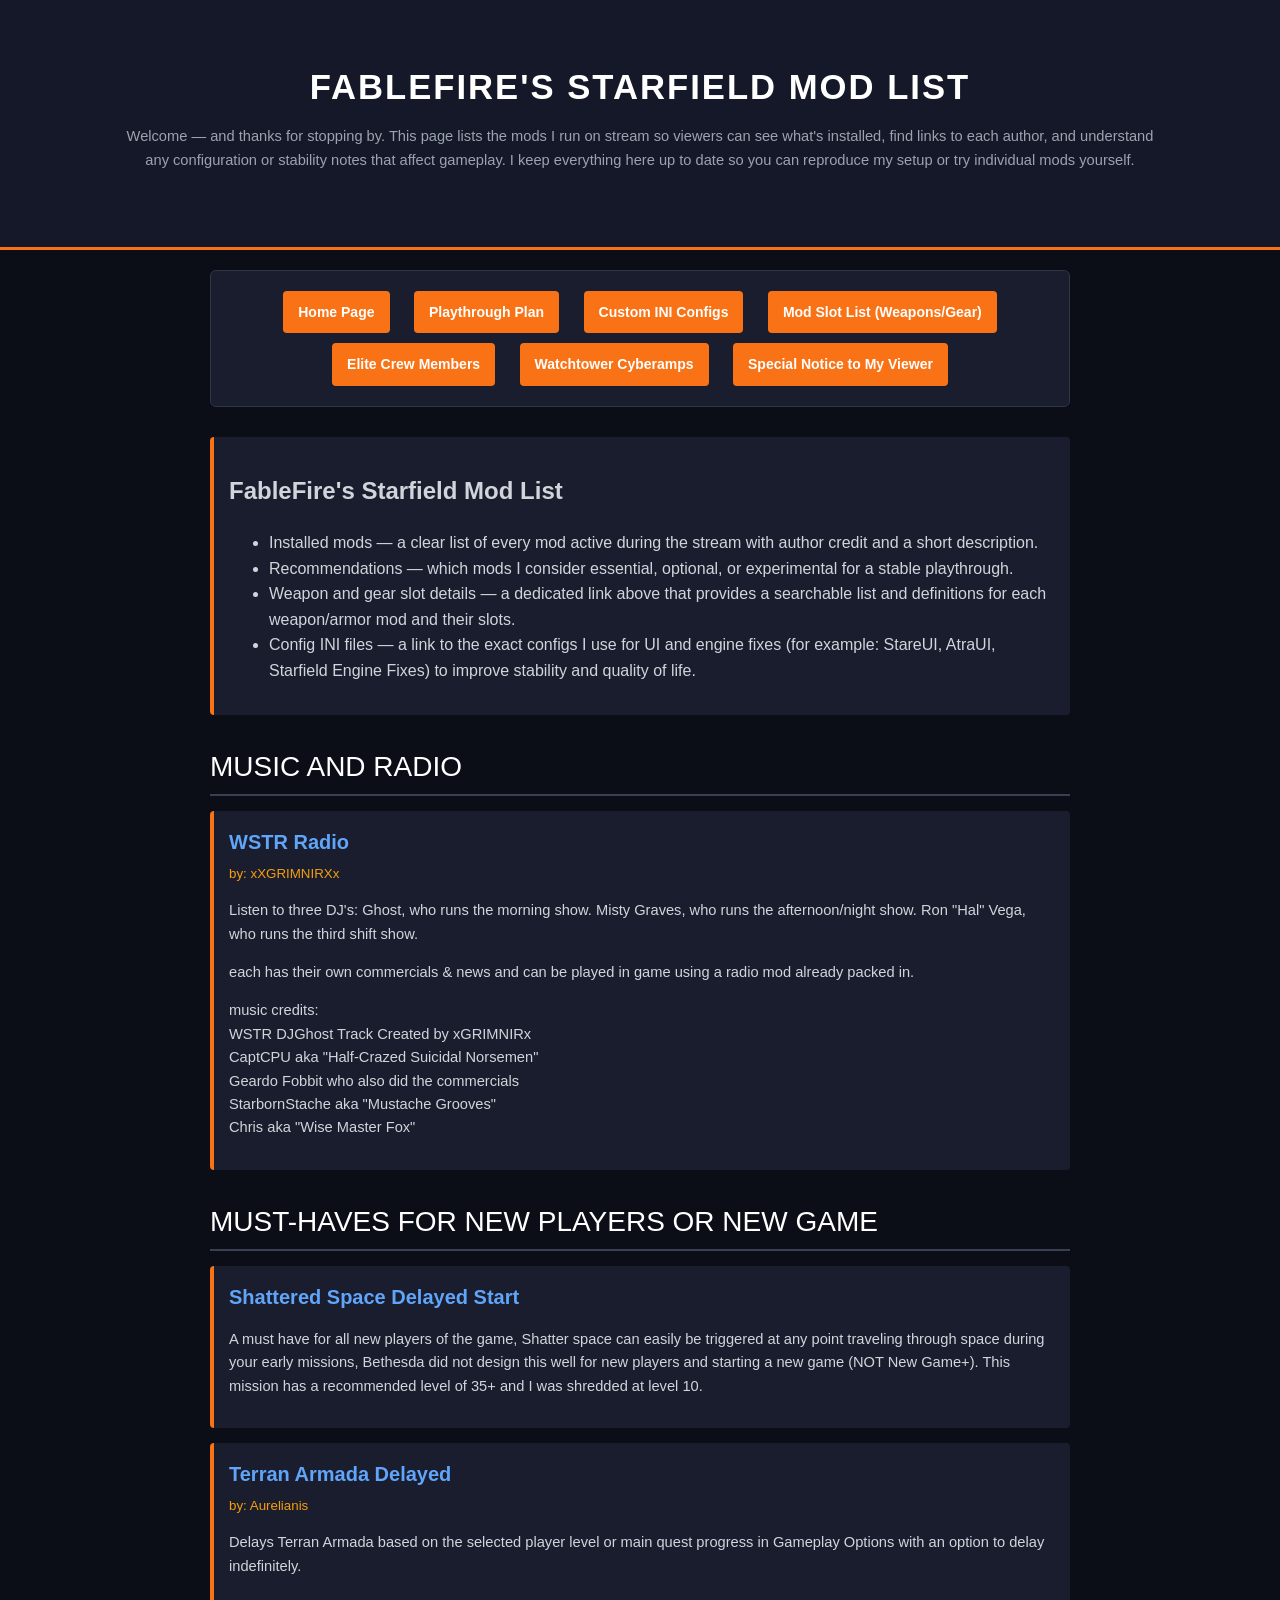
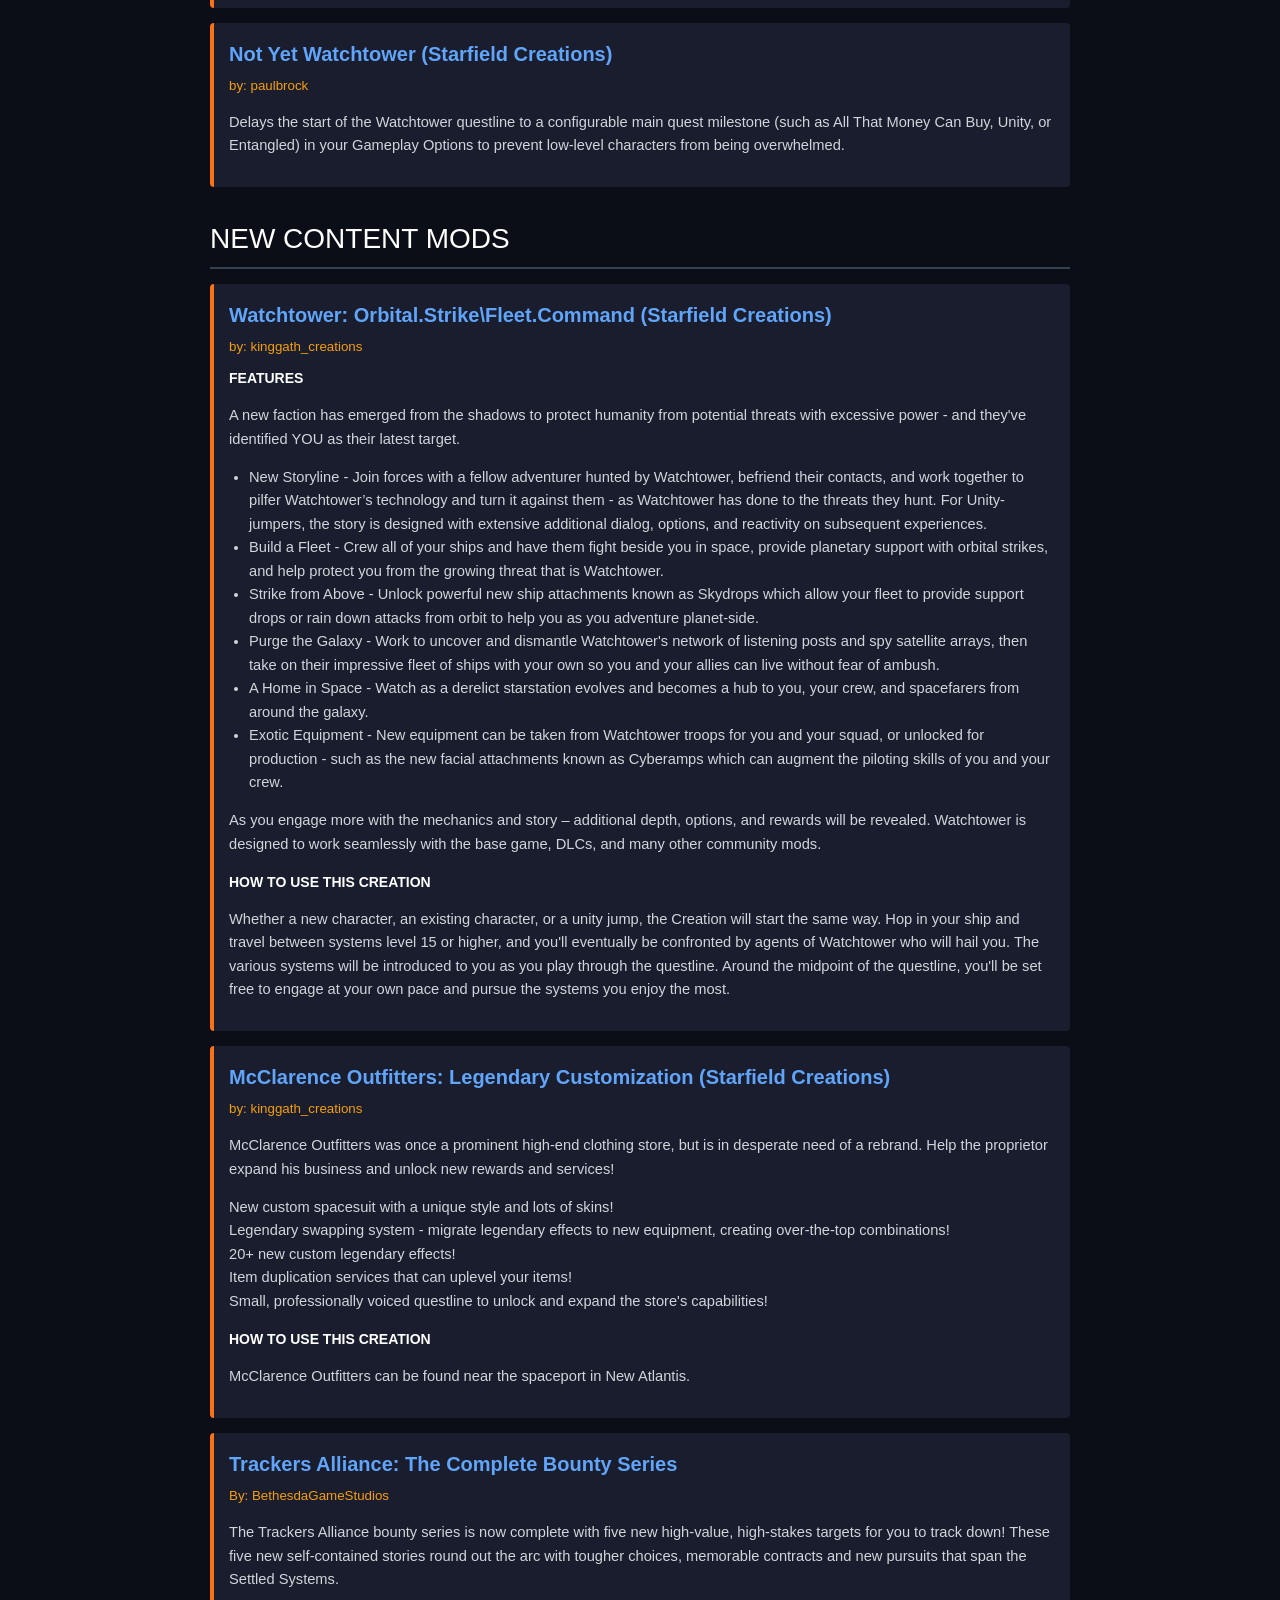
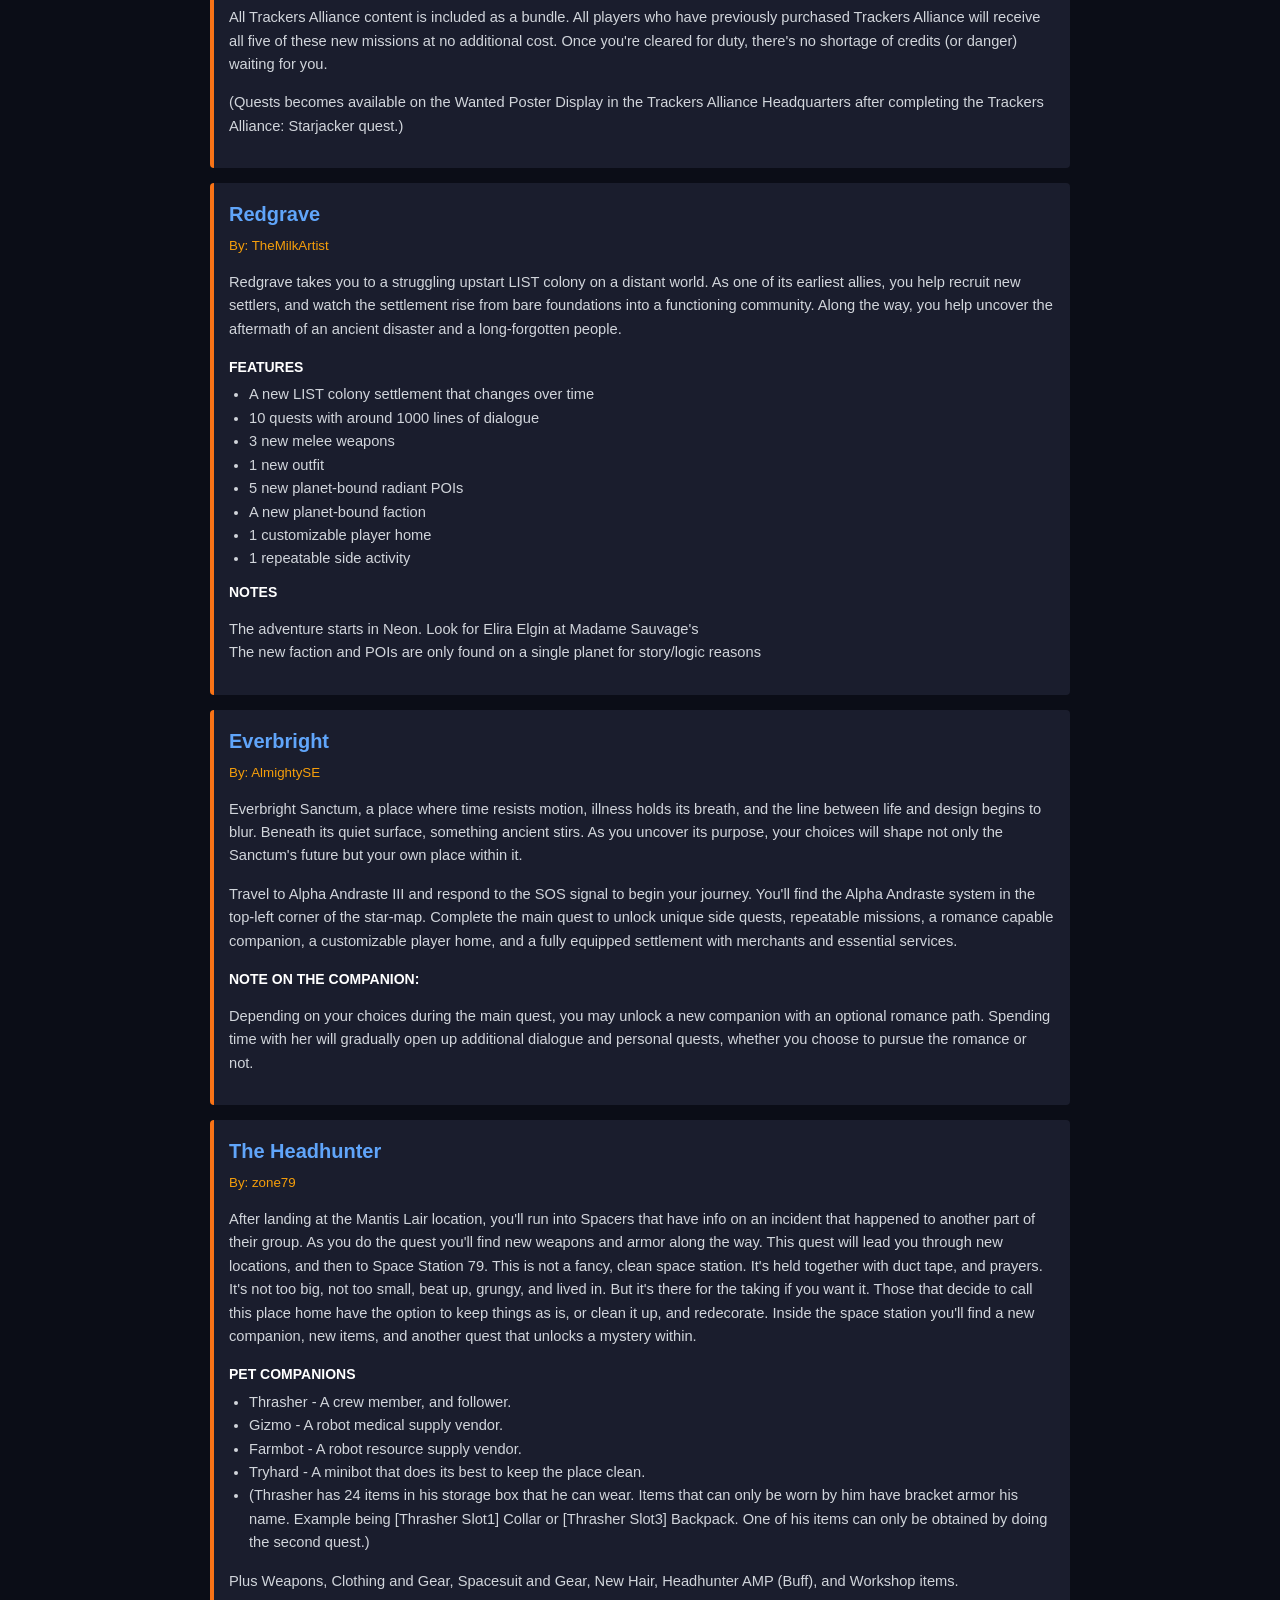
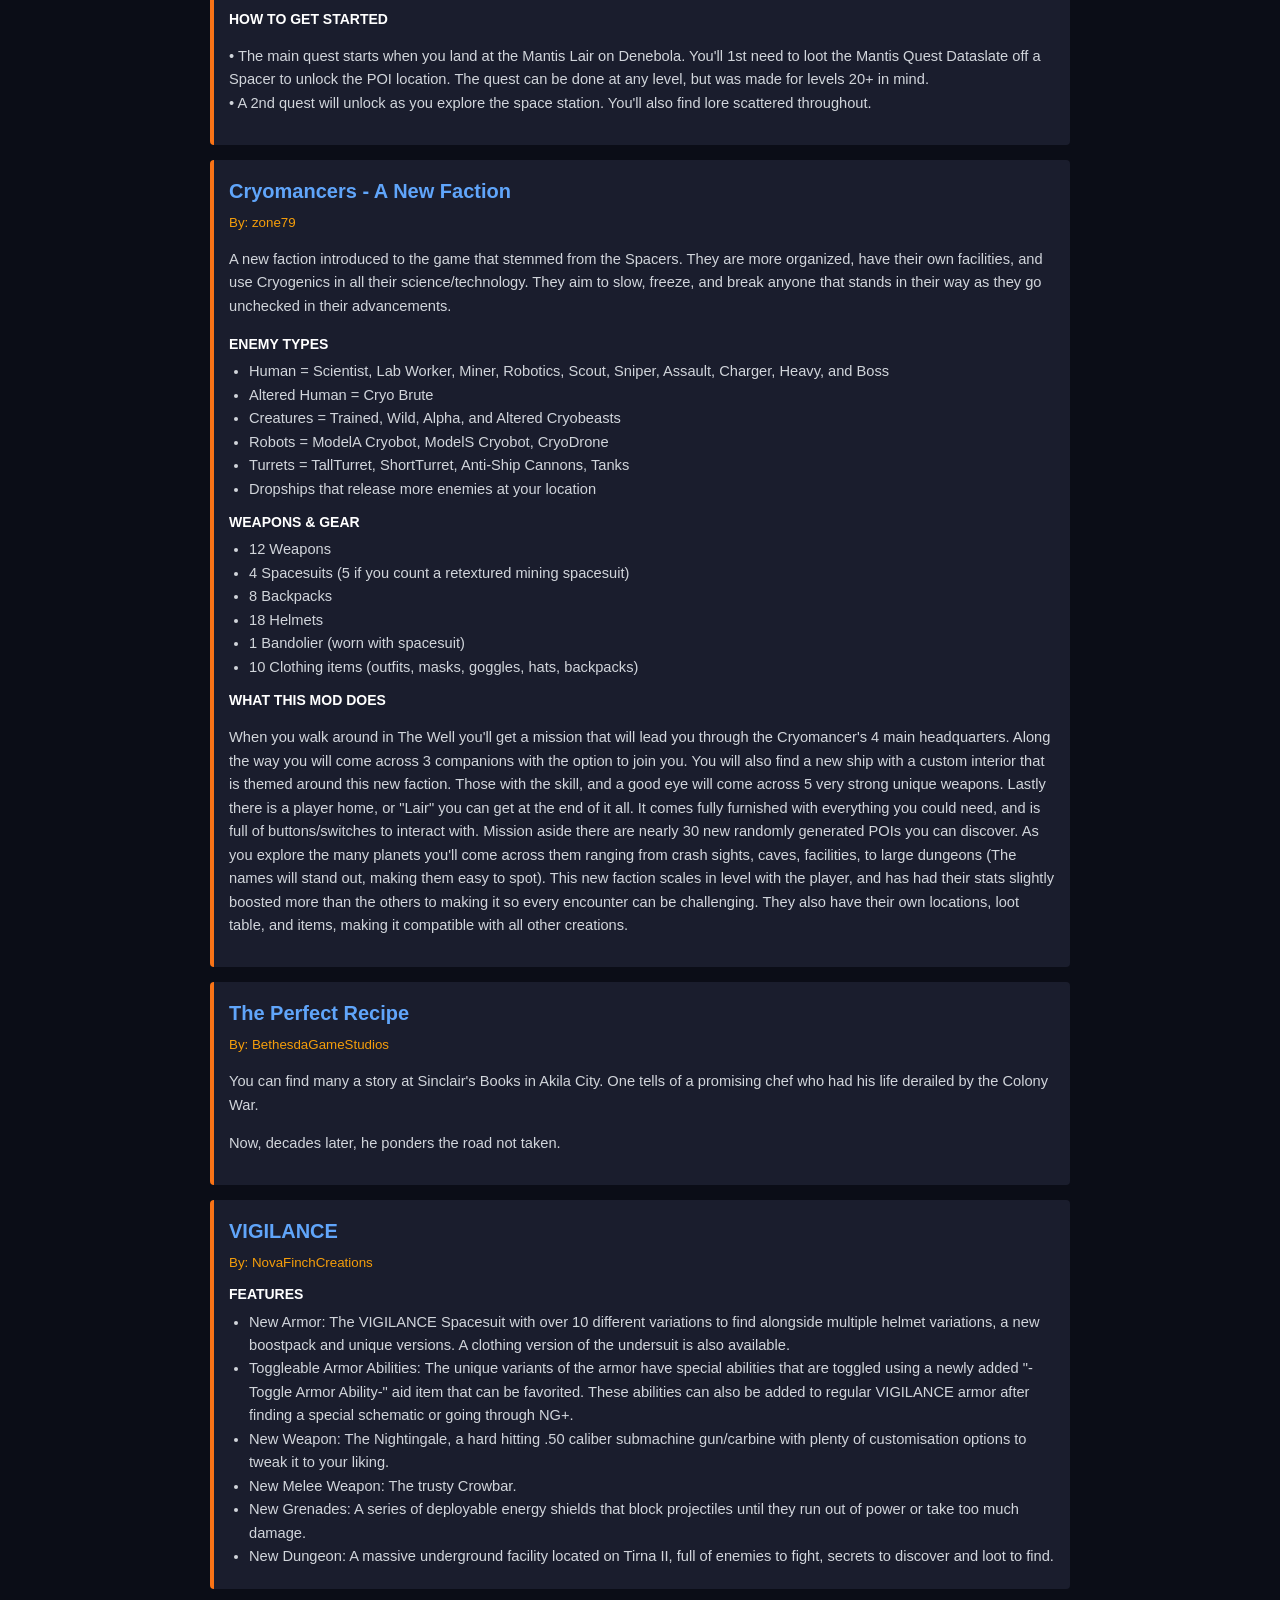
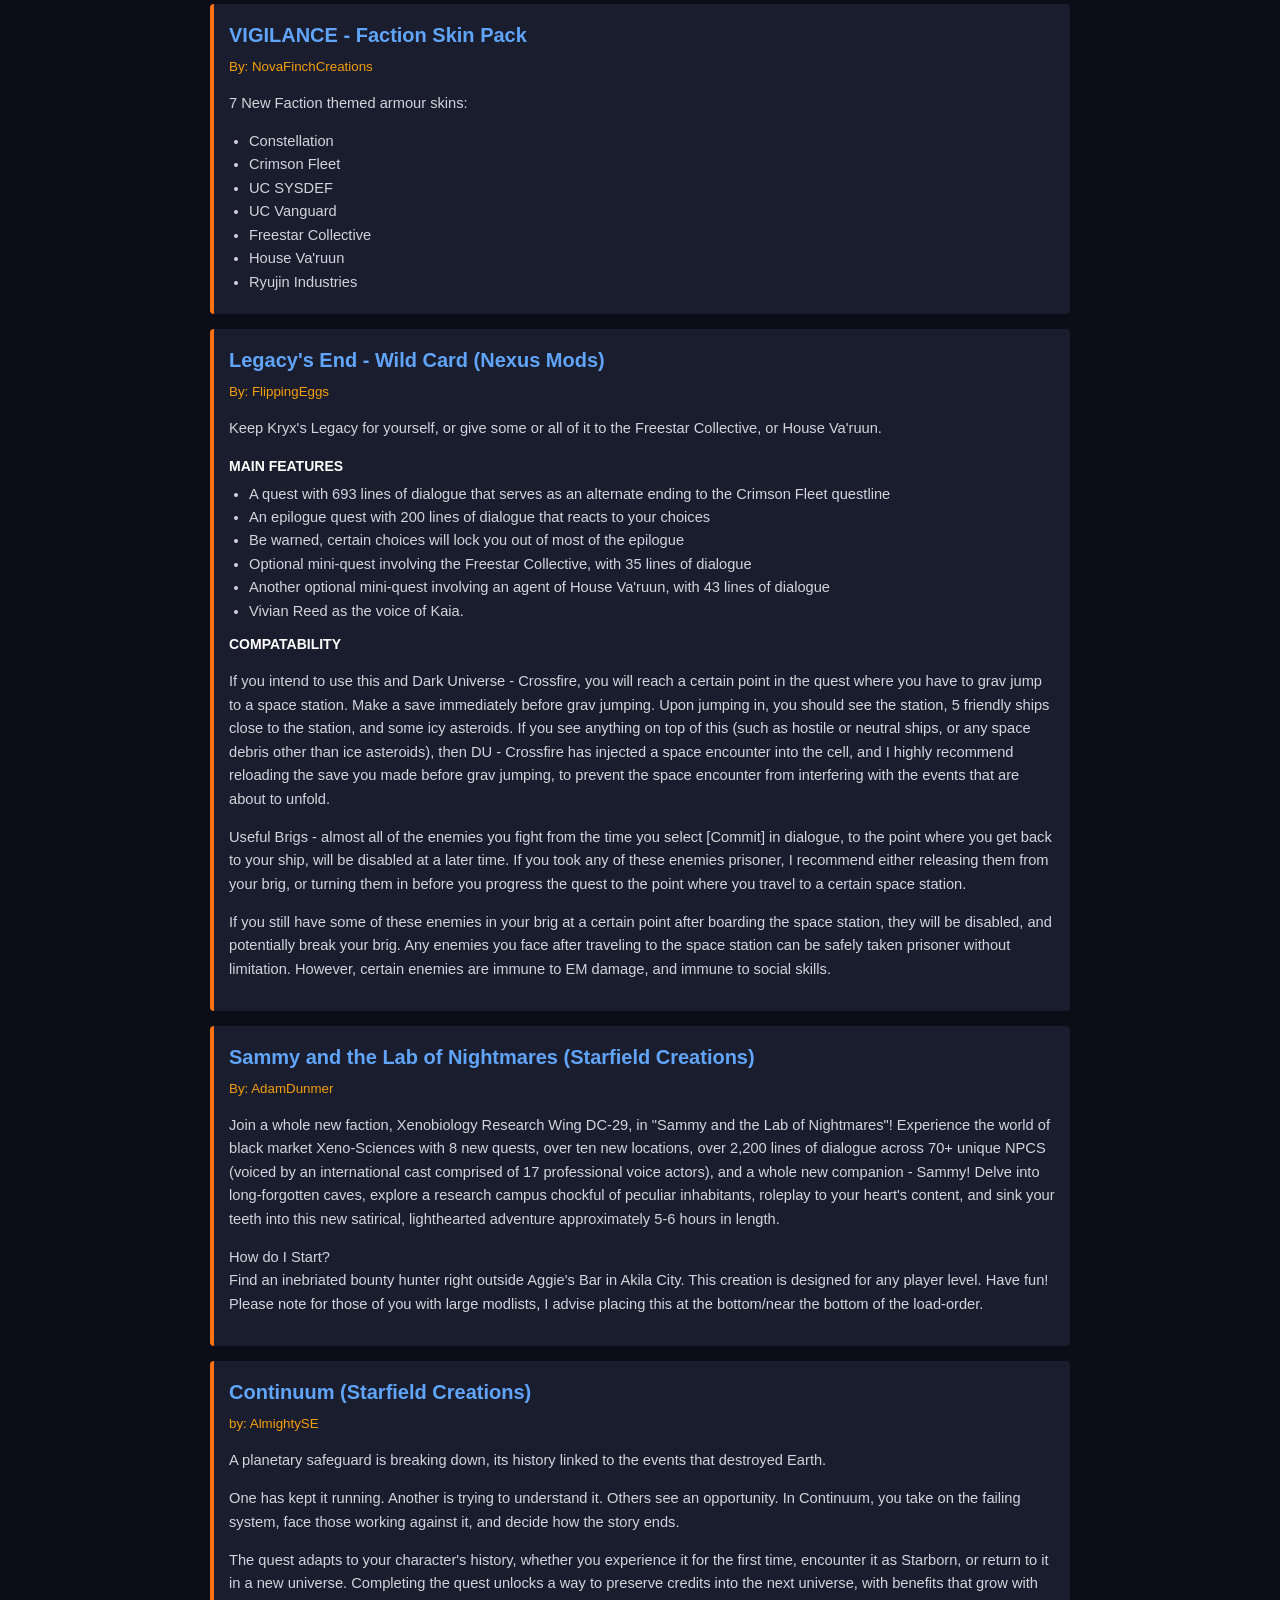
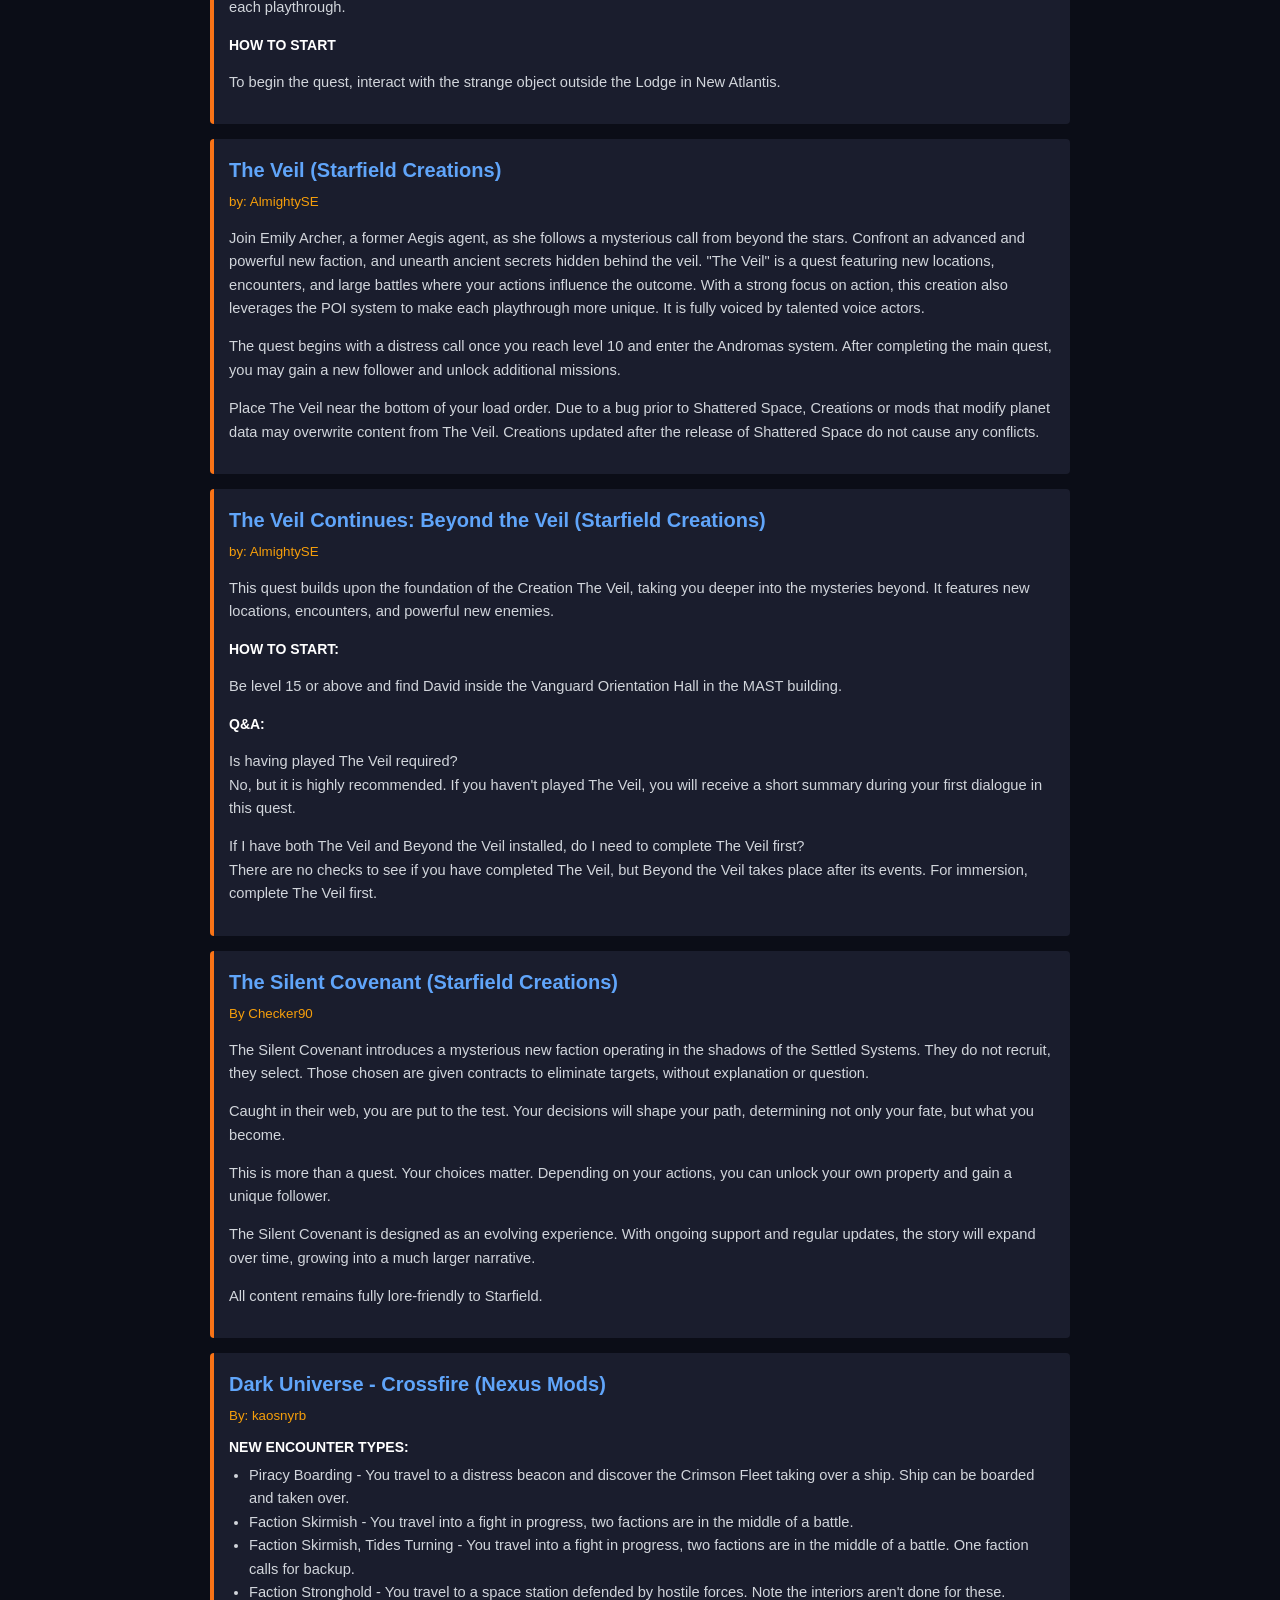
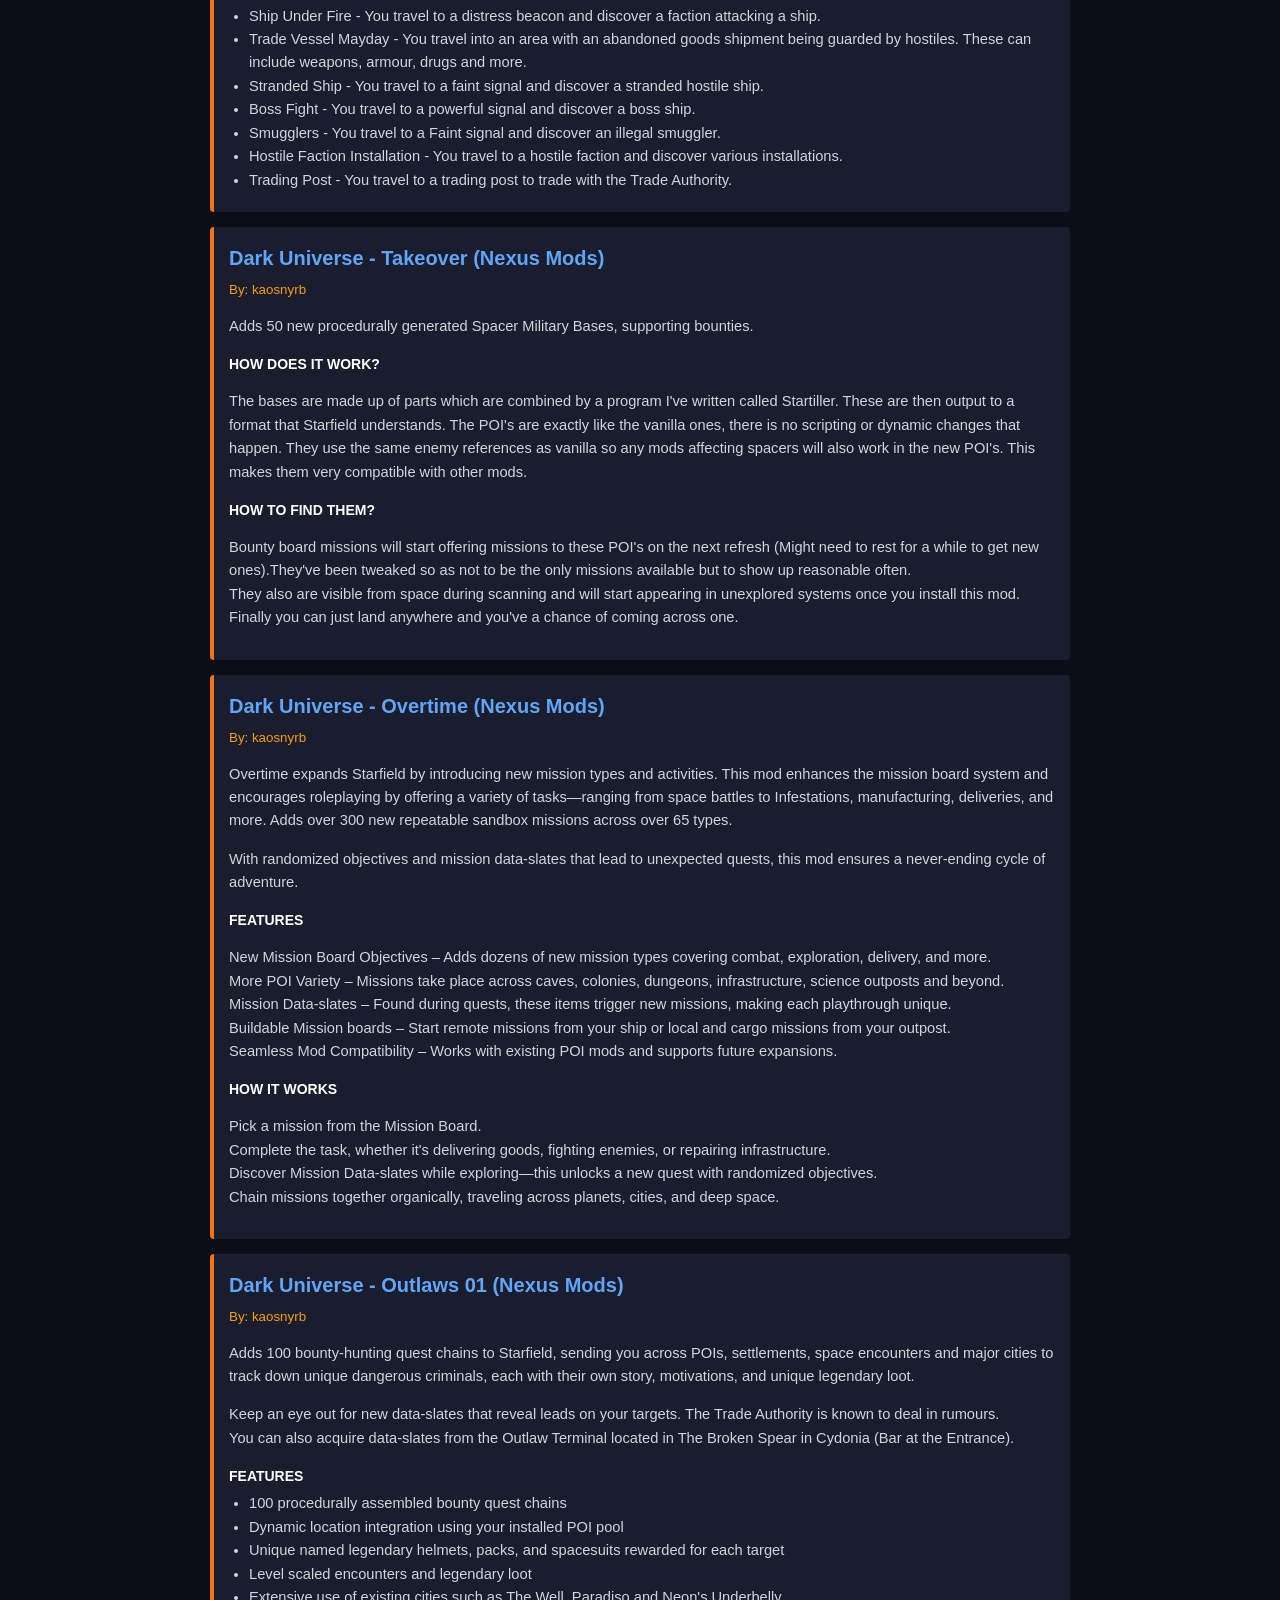
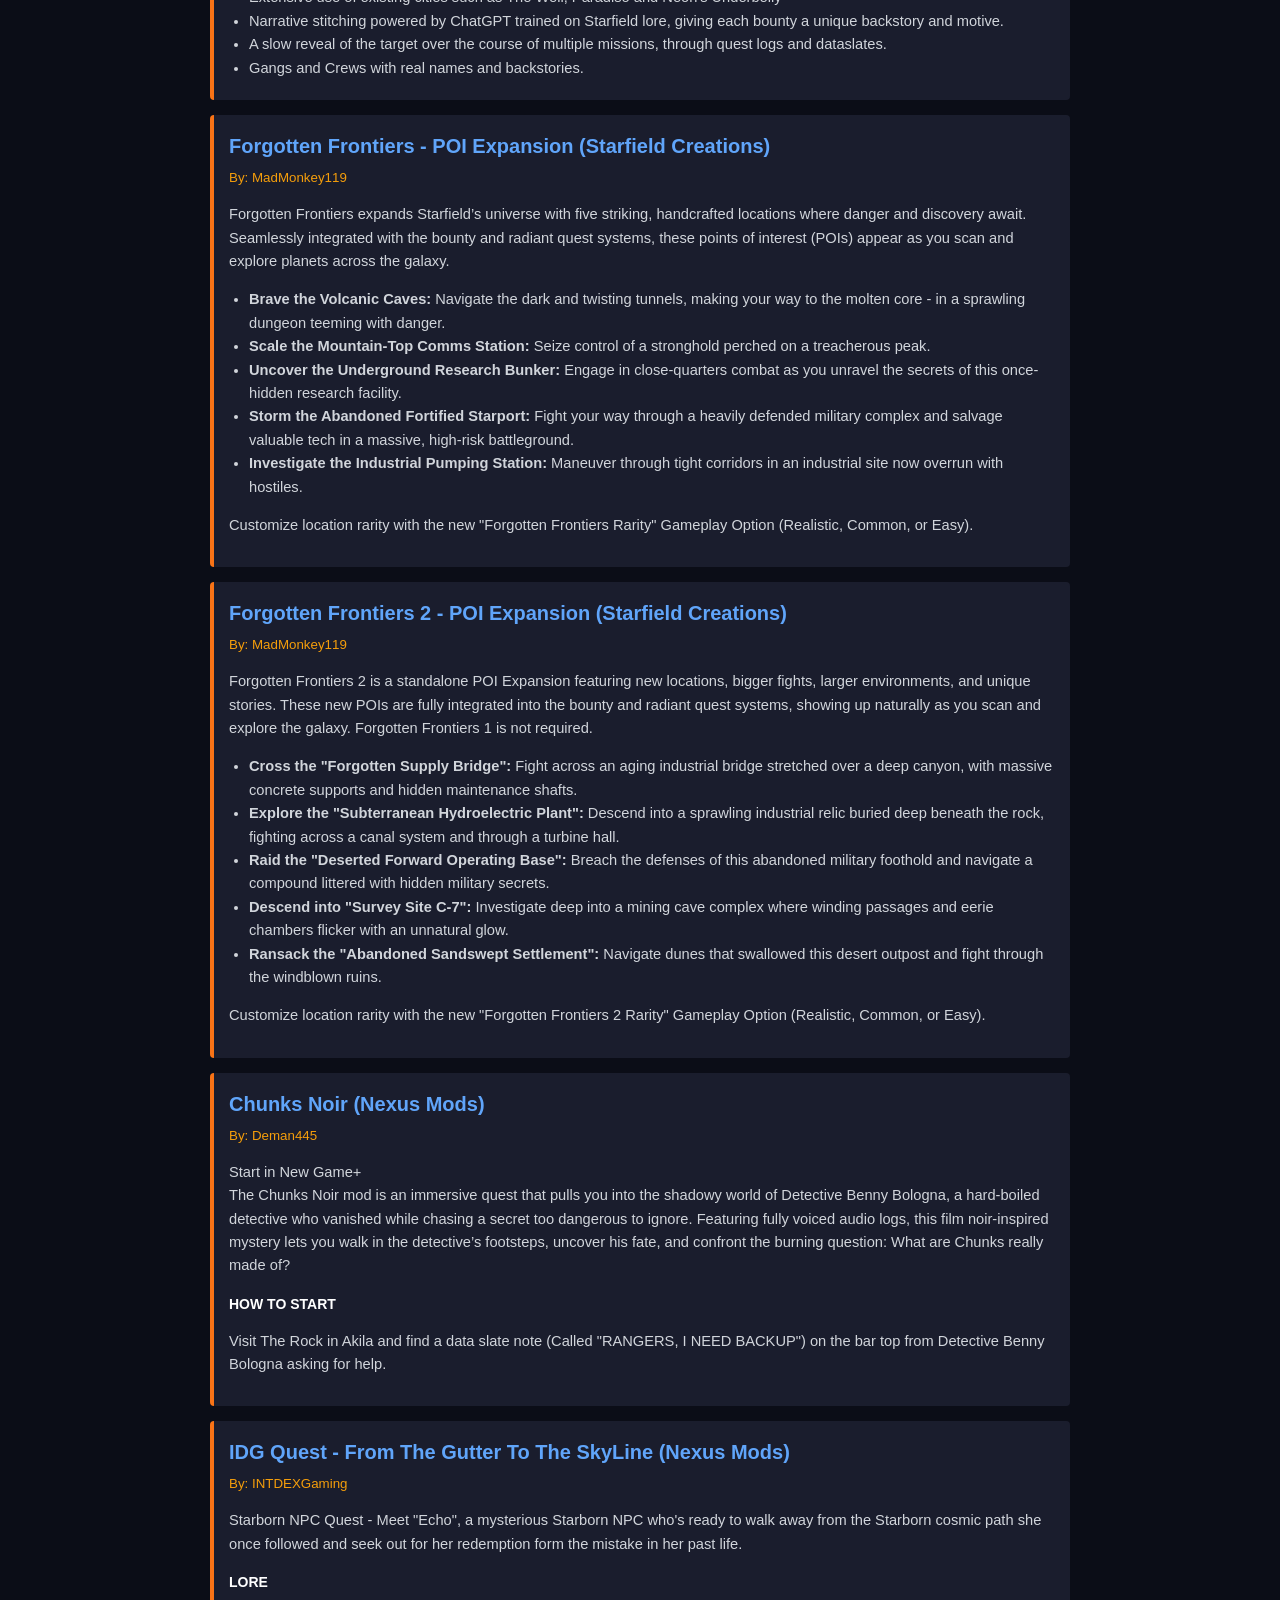
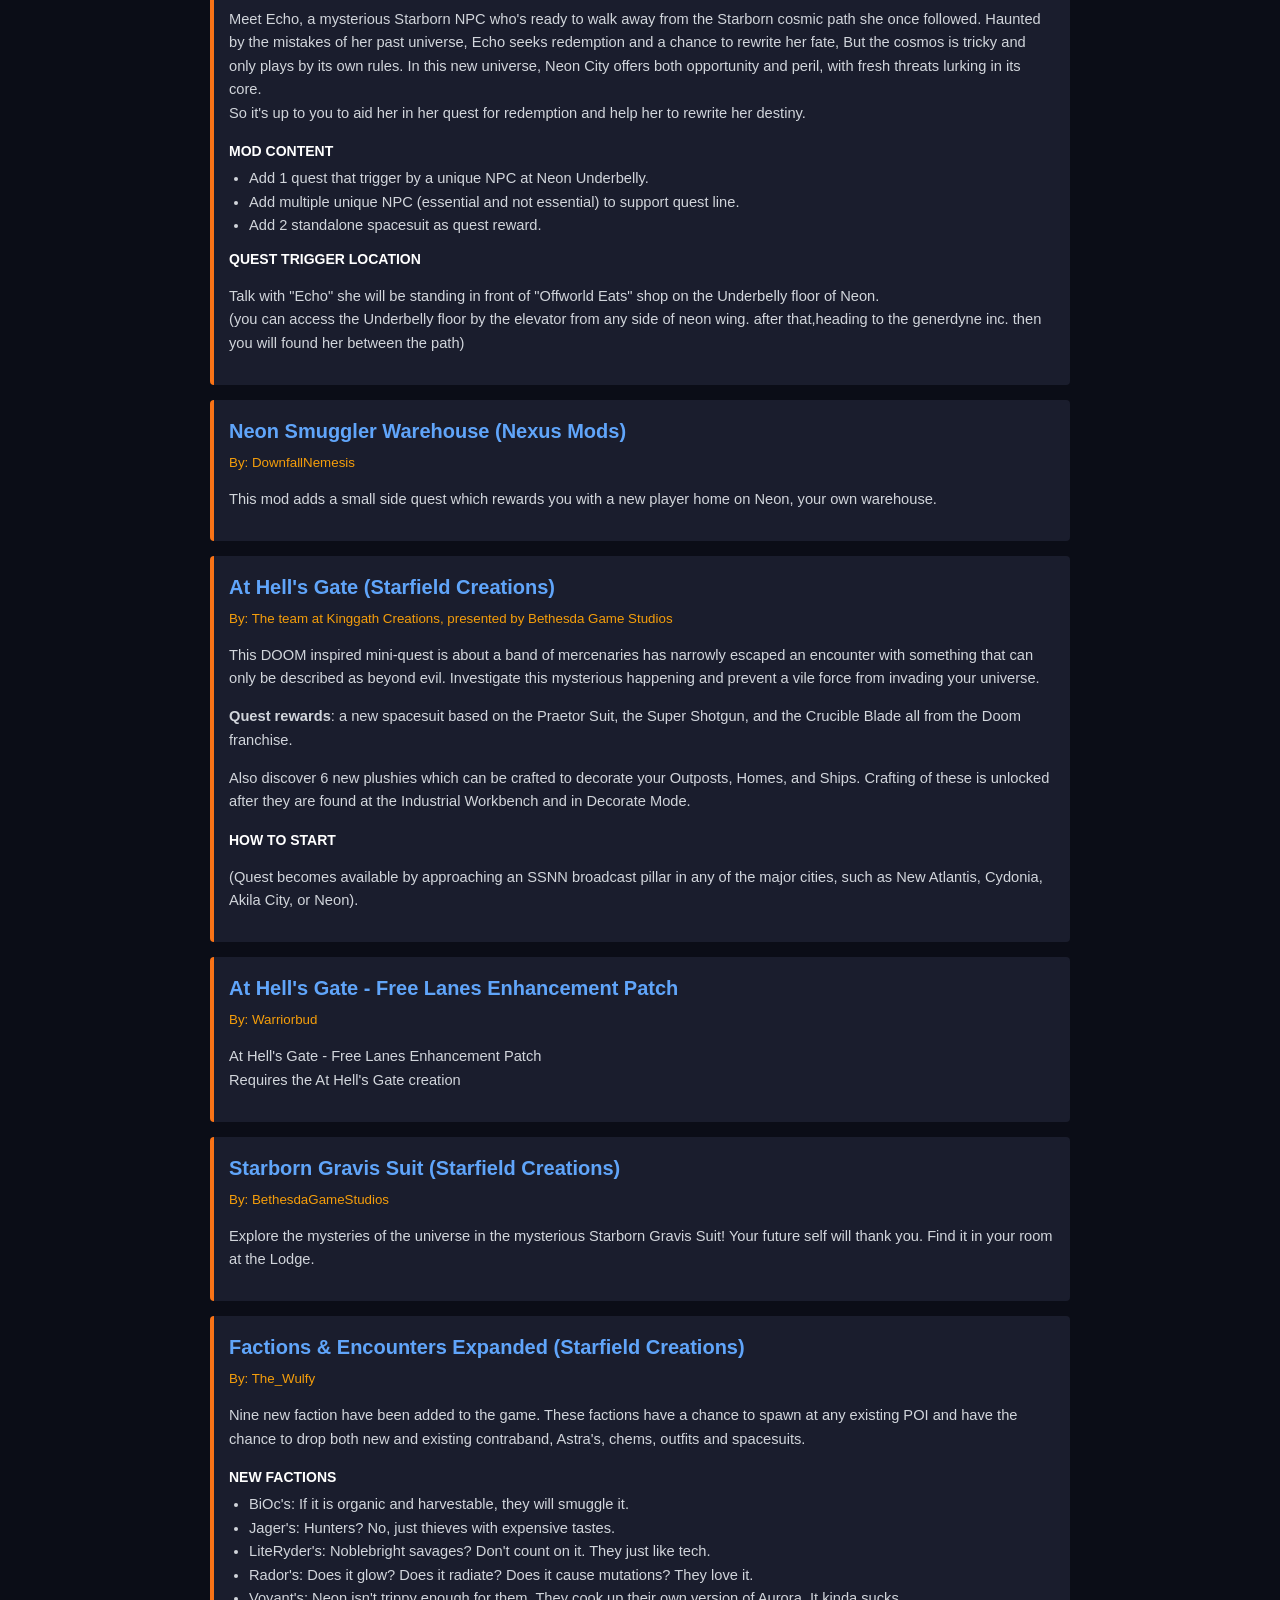
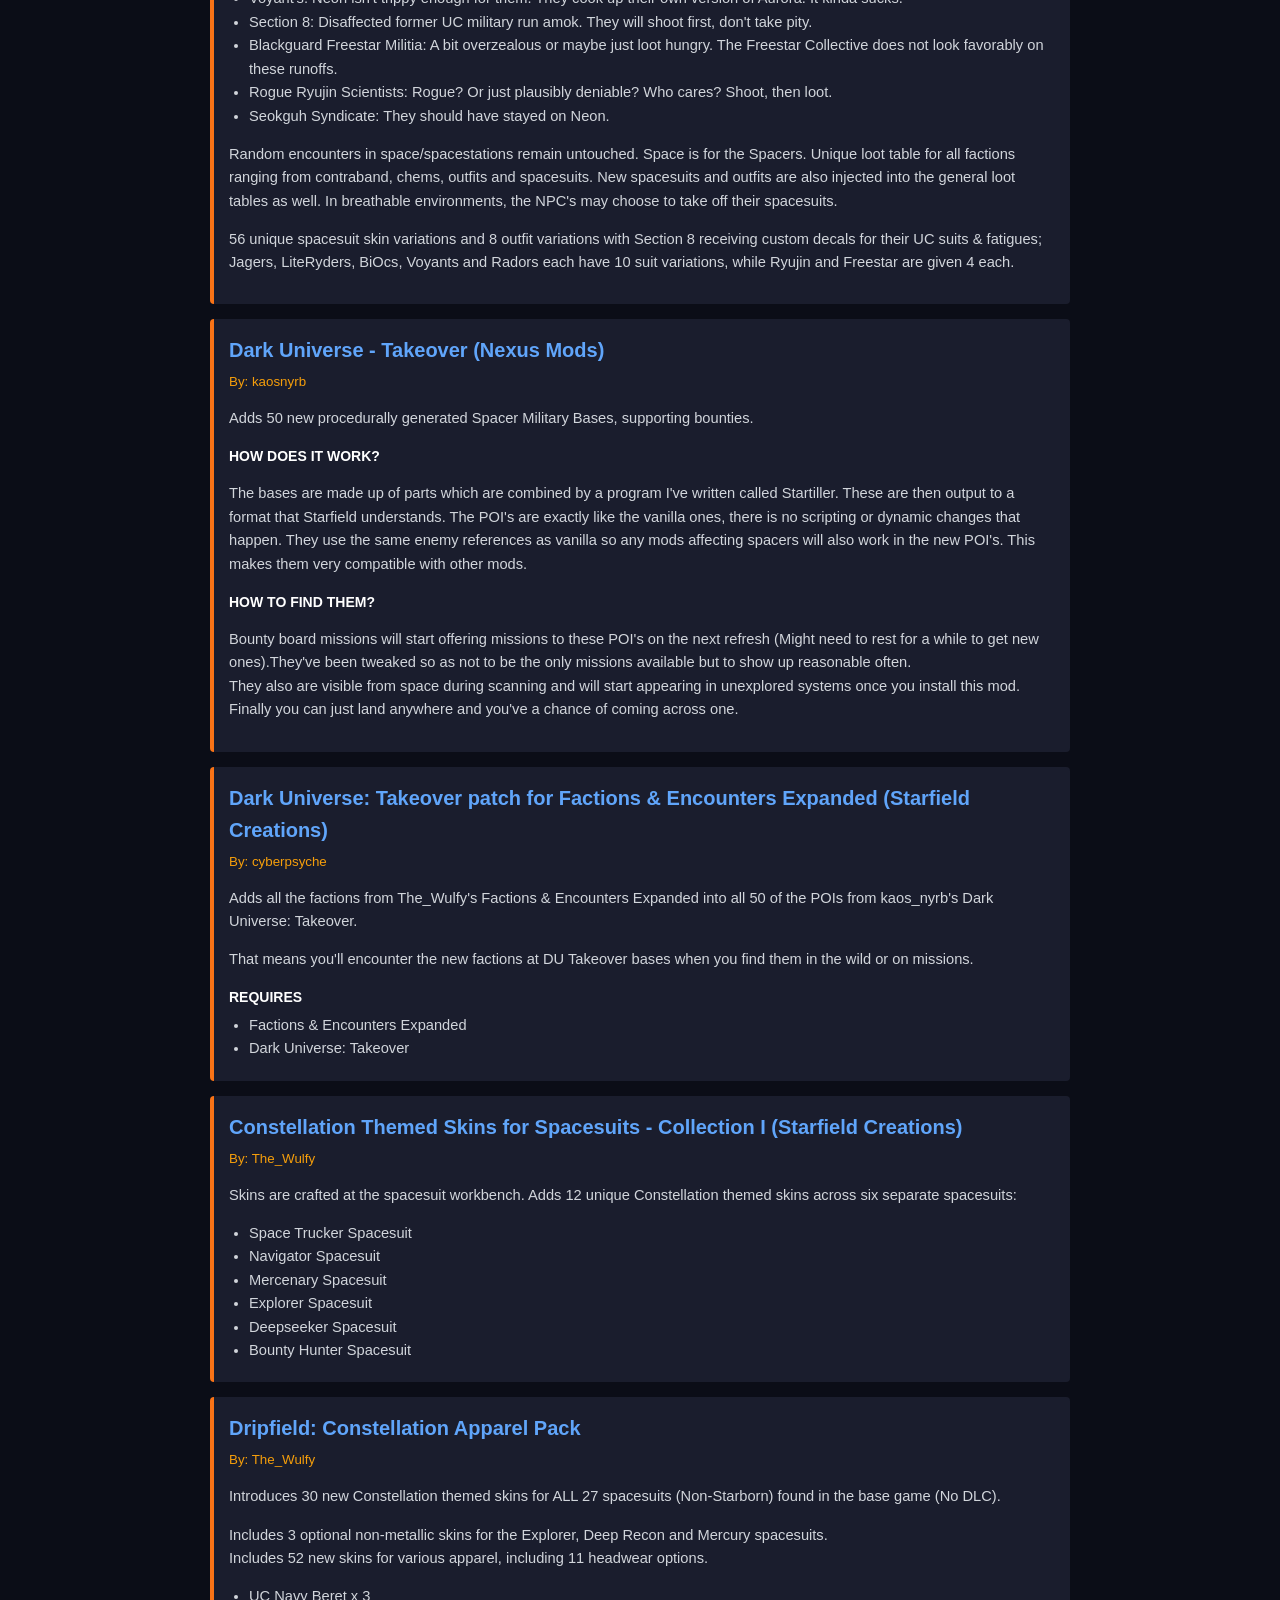
==== commit 8528c7e6: "2.12 Add a Special Notice and thank you page!" ====
--- a/index.html
+++ b/index.html
@@ -20,6 +20,7 @@
         <a href="https://phenomenon010.github.io/Personal-Starfield-Mod-List/Gear_Wep_Mod_Slots_List.html" class="btn" target="_blank">Mod Slot List (Weapons/Gear)</a>
         <a href="https://phenomenon010.github.io/Personal-Starfield-Mod-List/Elite_Crew_Members.html" class="btn" target="_blank">Elite Crew Members</a>
         <a href="https://phenomenon010.github.io/Personal-Starfield-Mod-List/Watchtower_Cyberamps.html" class="btn" target="_blank">Watchtower Cyberamps</a>
+        <a href="https://phenomenon010.github.io/Personal-Starfield-Mod-List/Special_Notice.html" class="btn" target="_blank">Special Notice to My Viewer</a>
     </div>
 <div class="mod-card">
     <h2>FableFire's Starfield Mod List</h2>
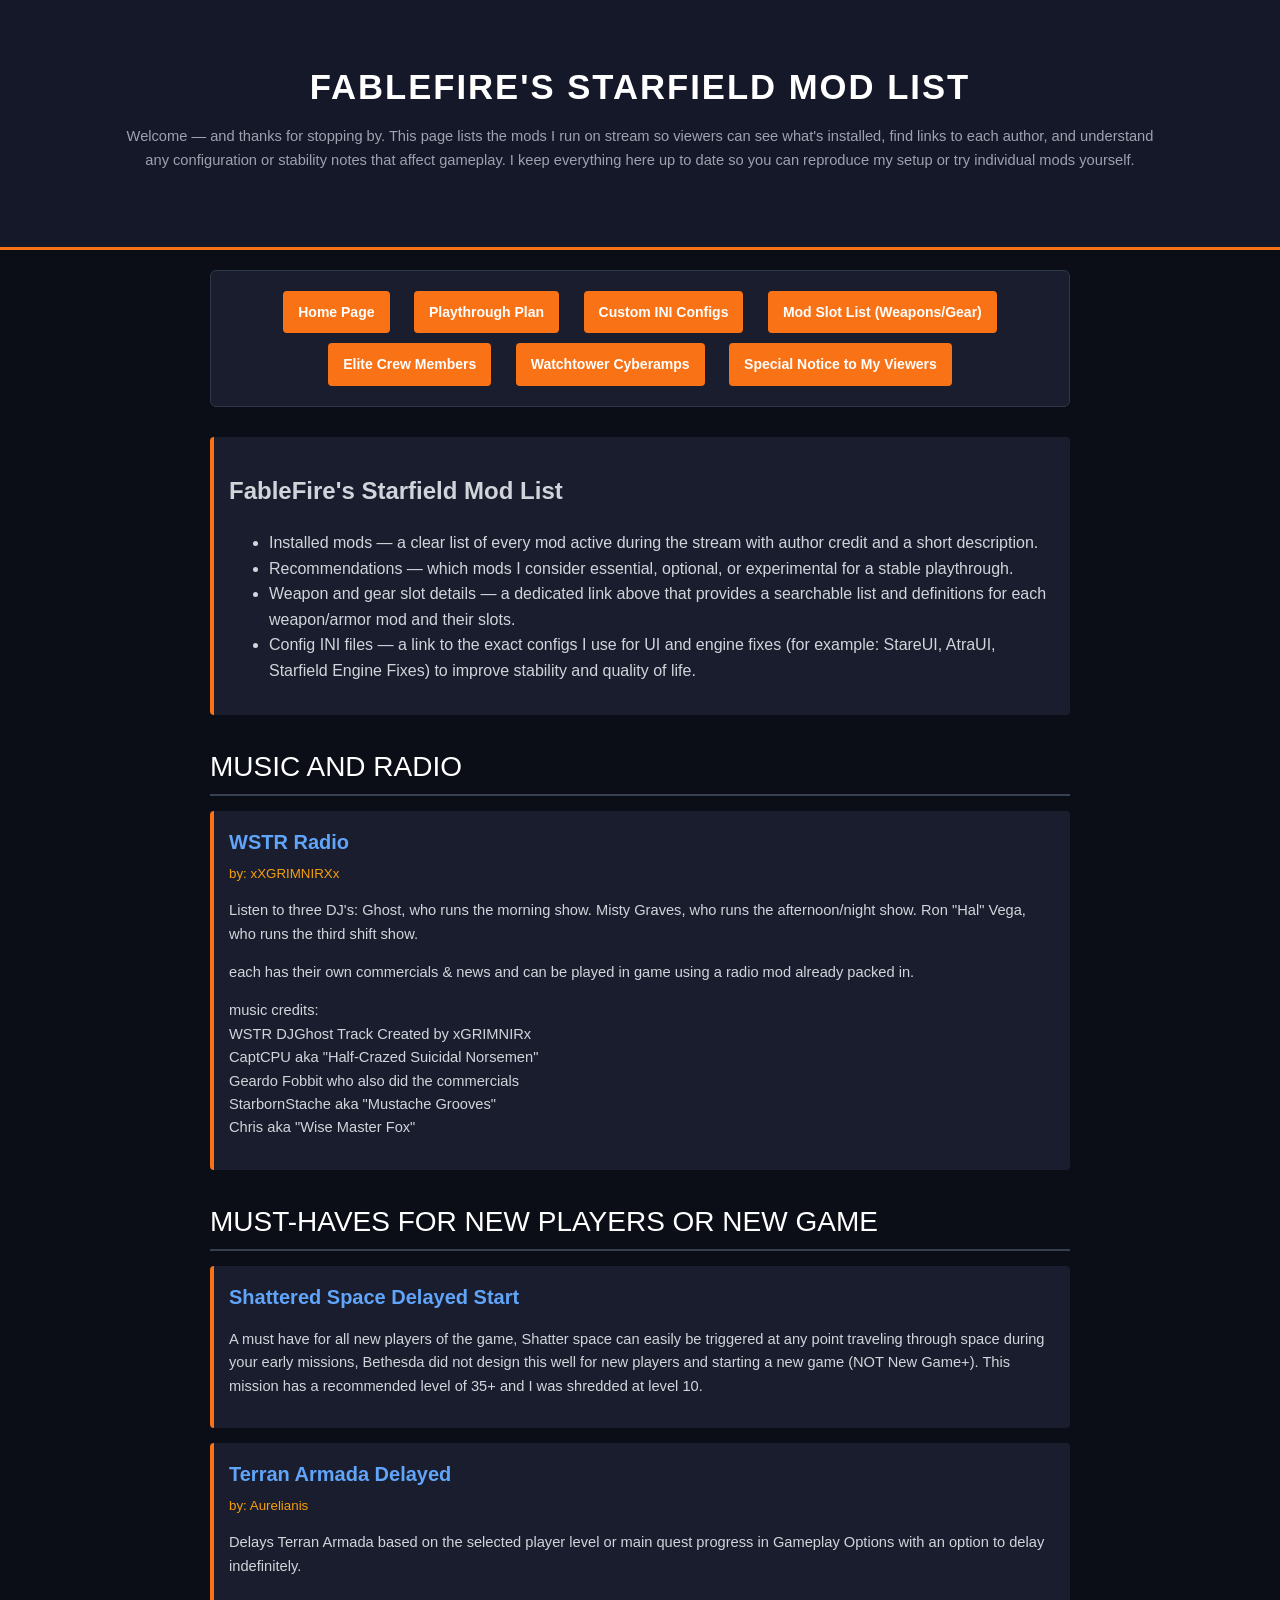
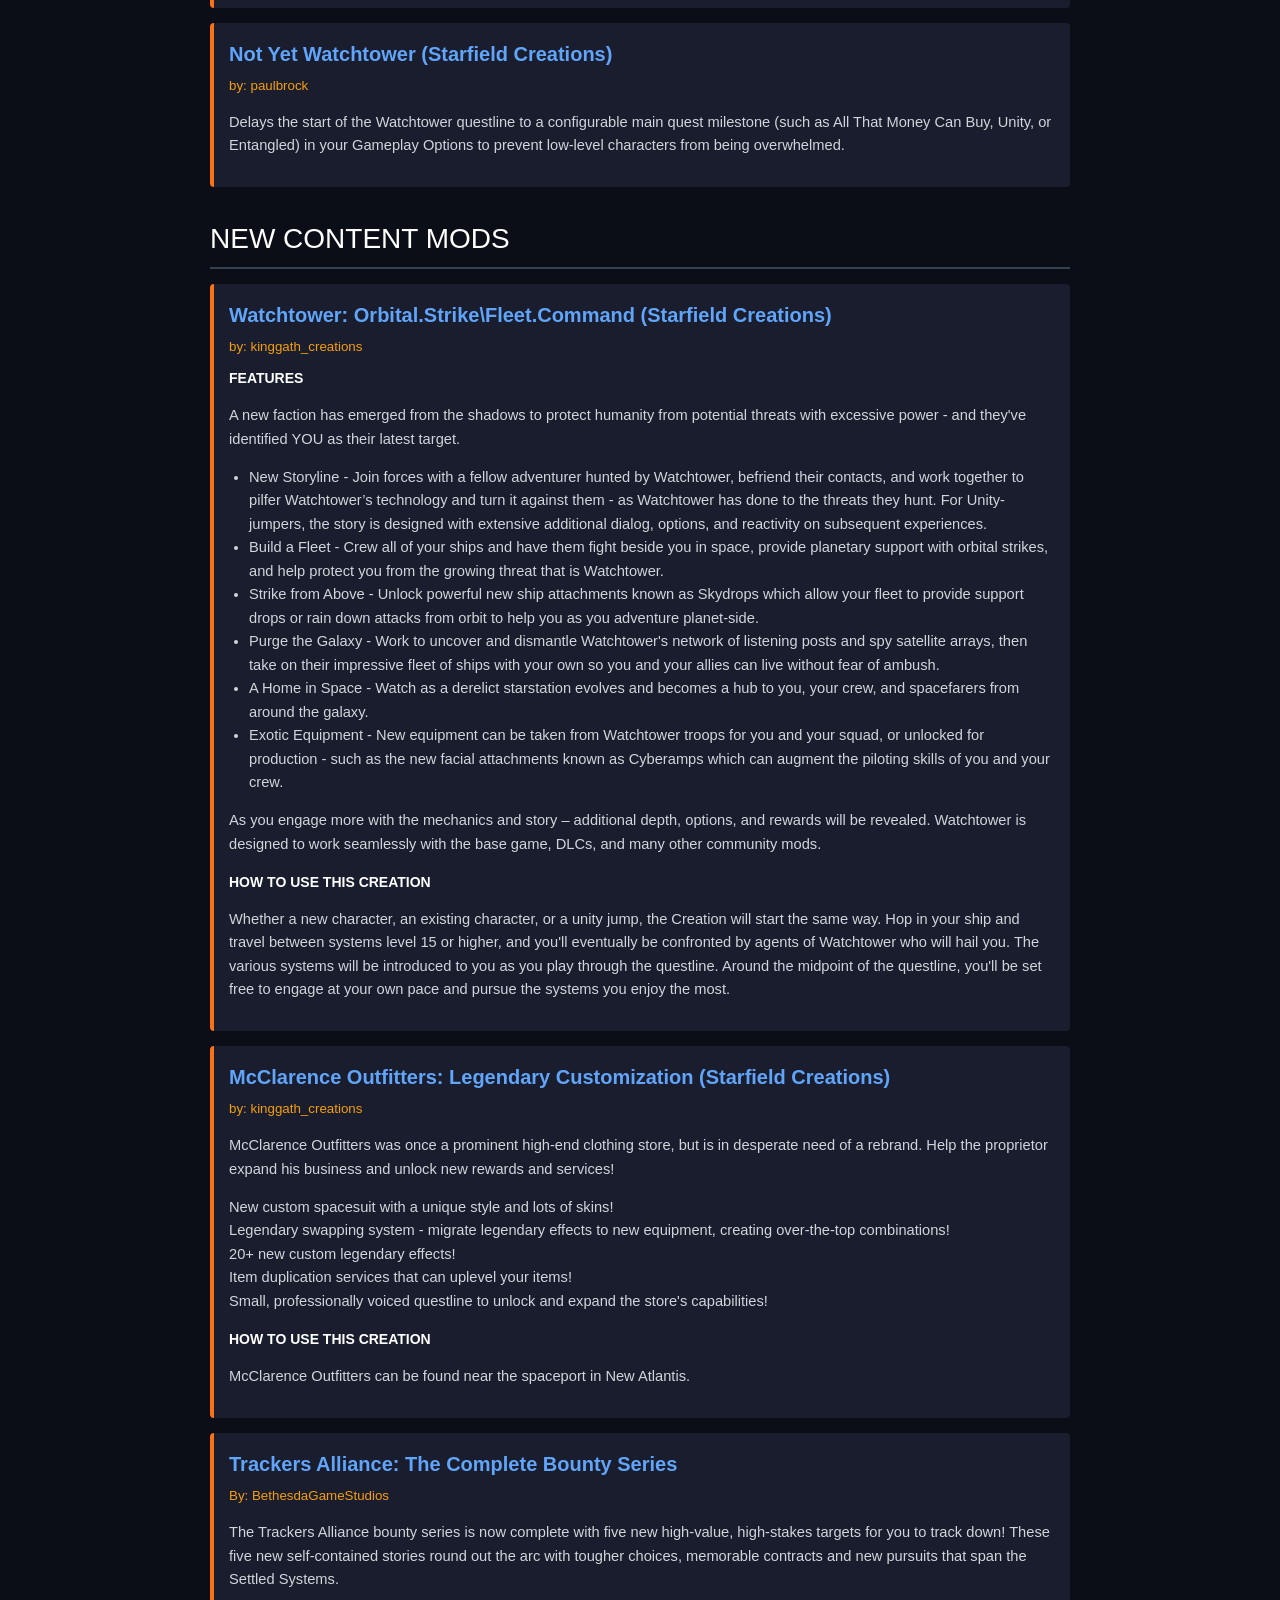
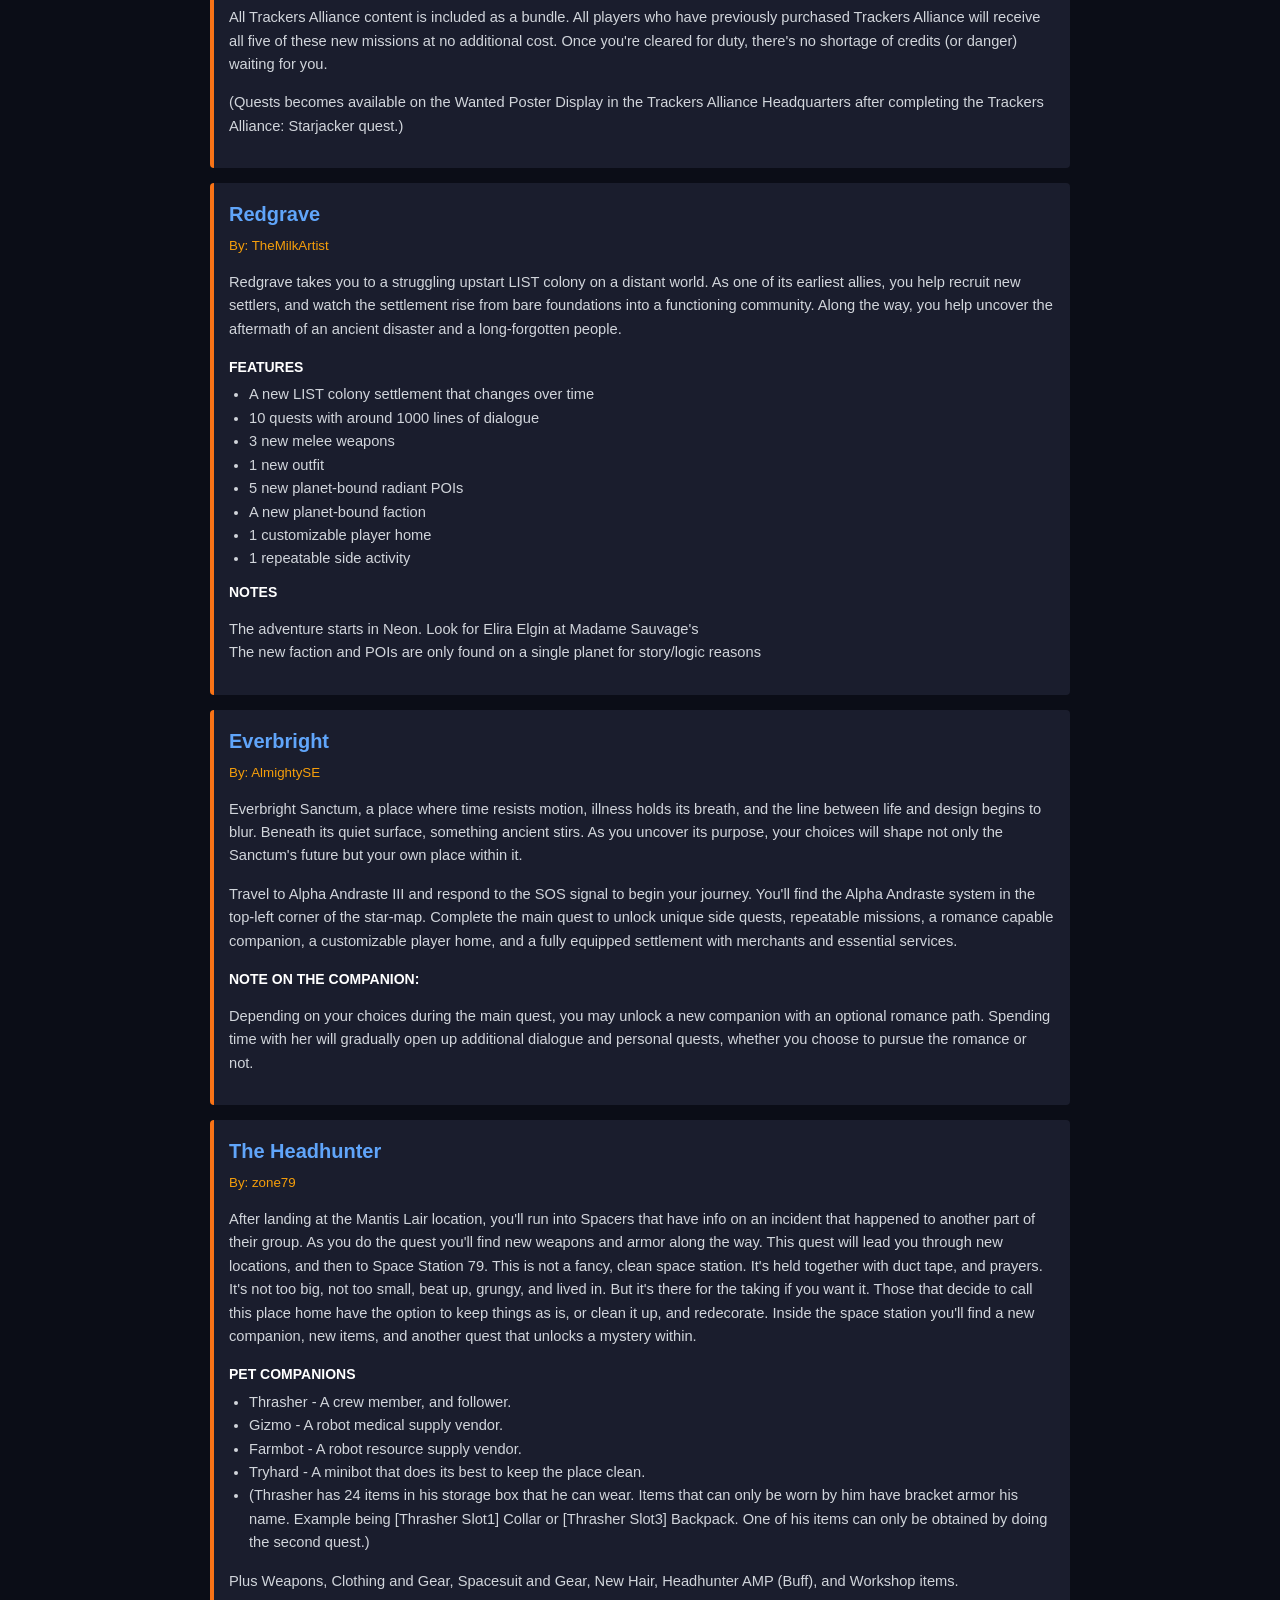
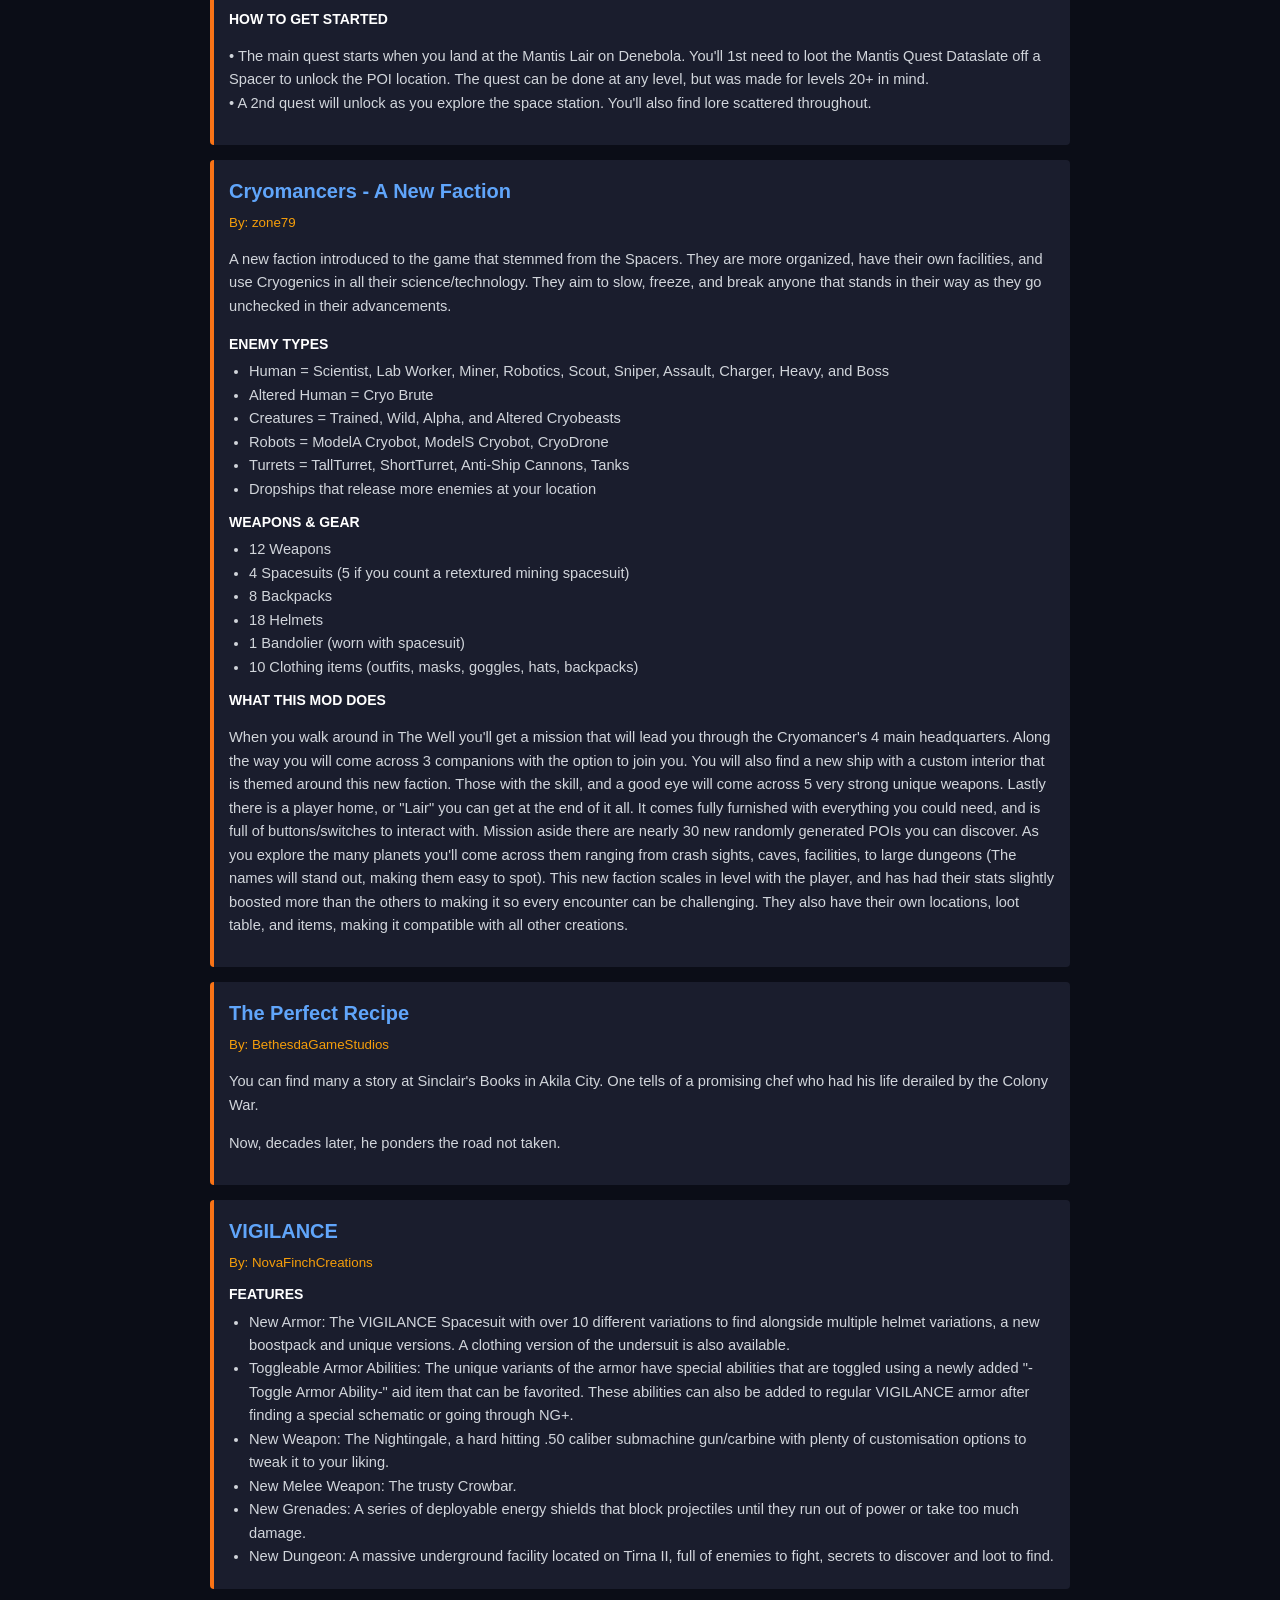
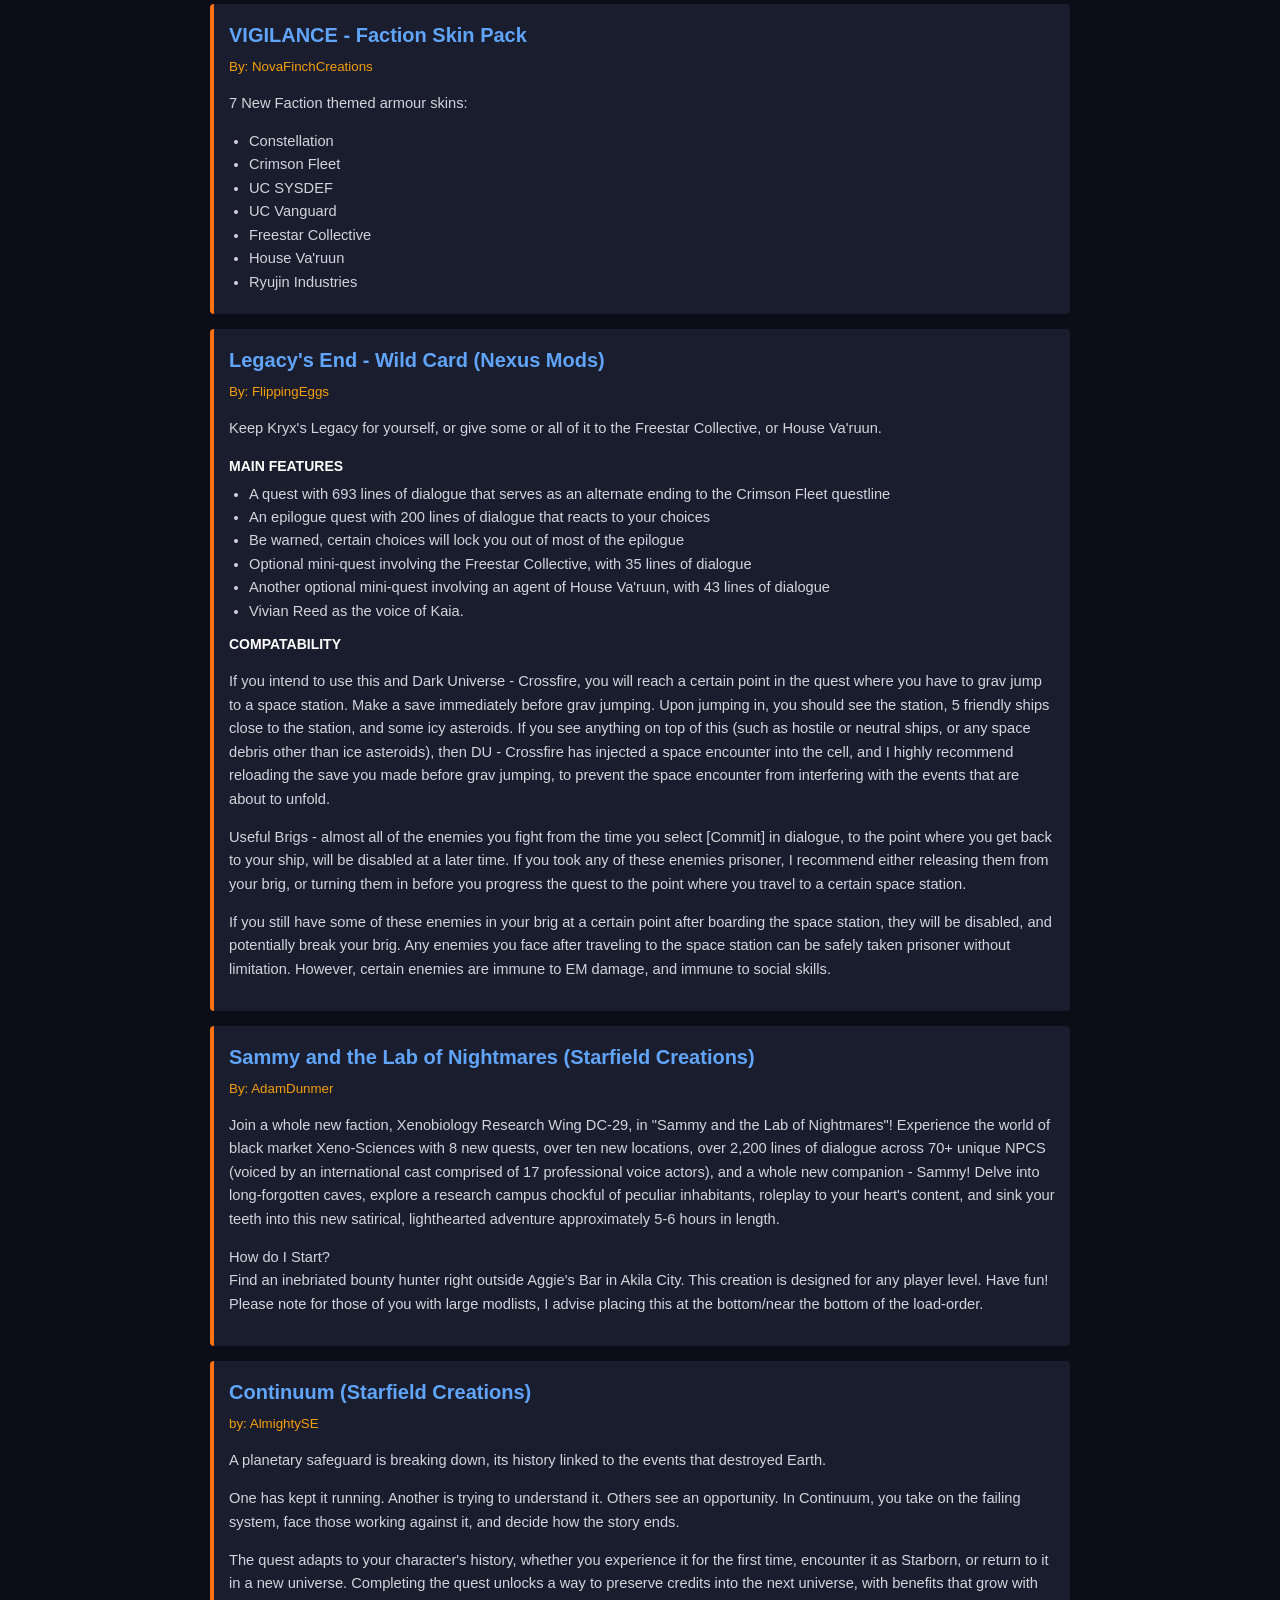
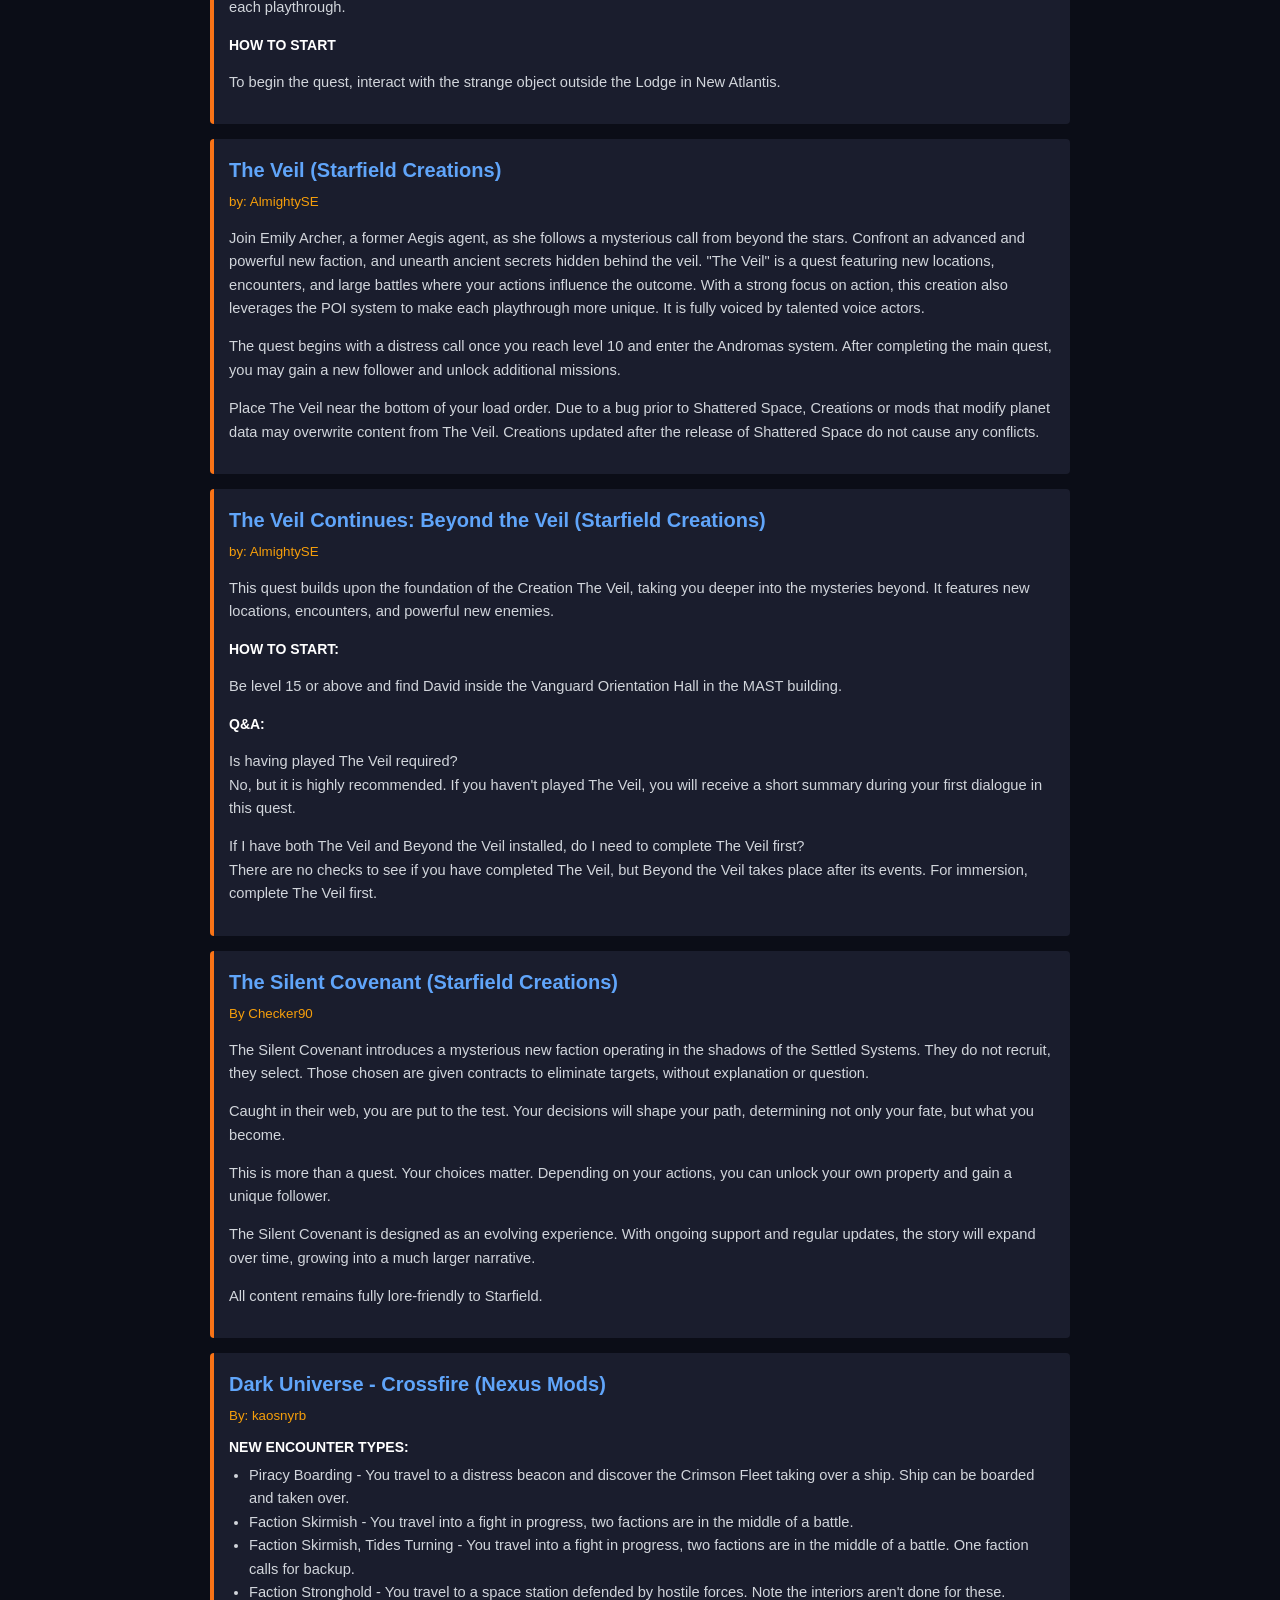
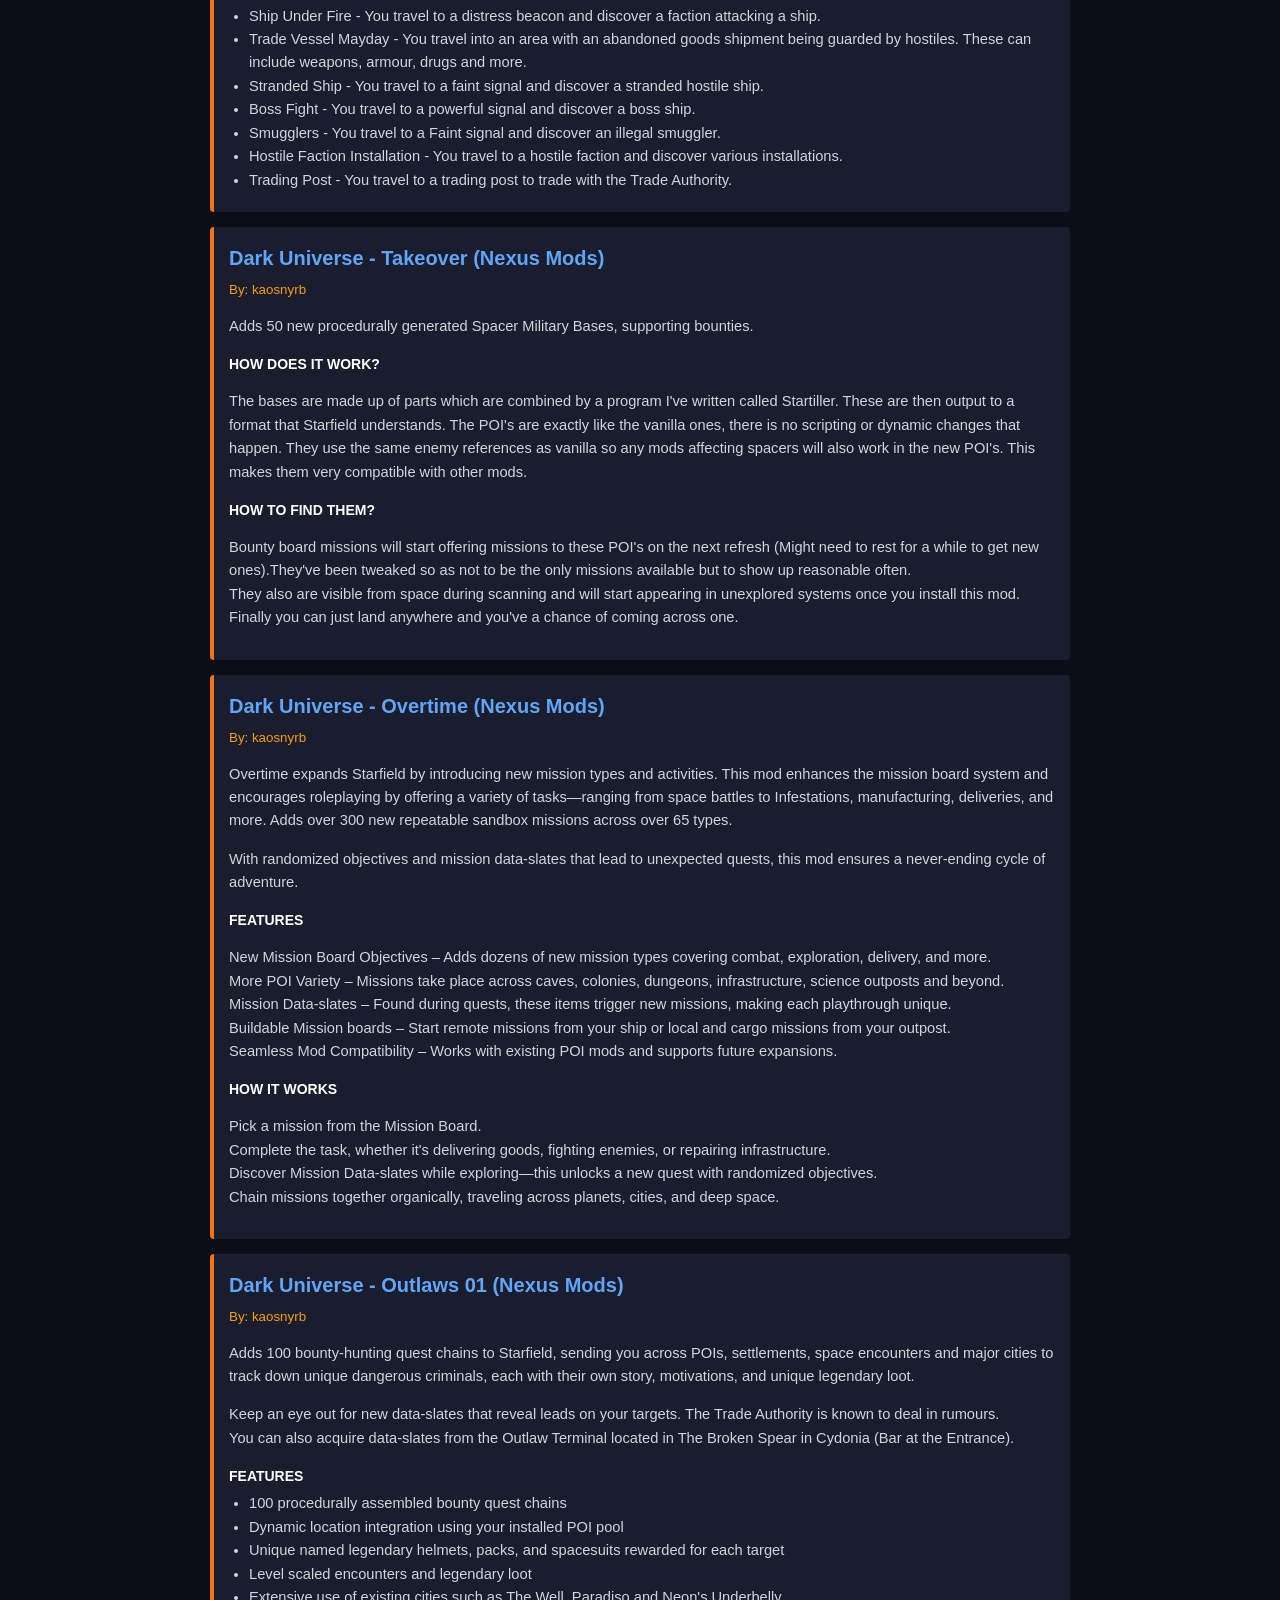
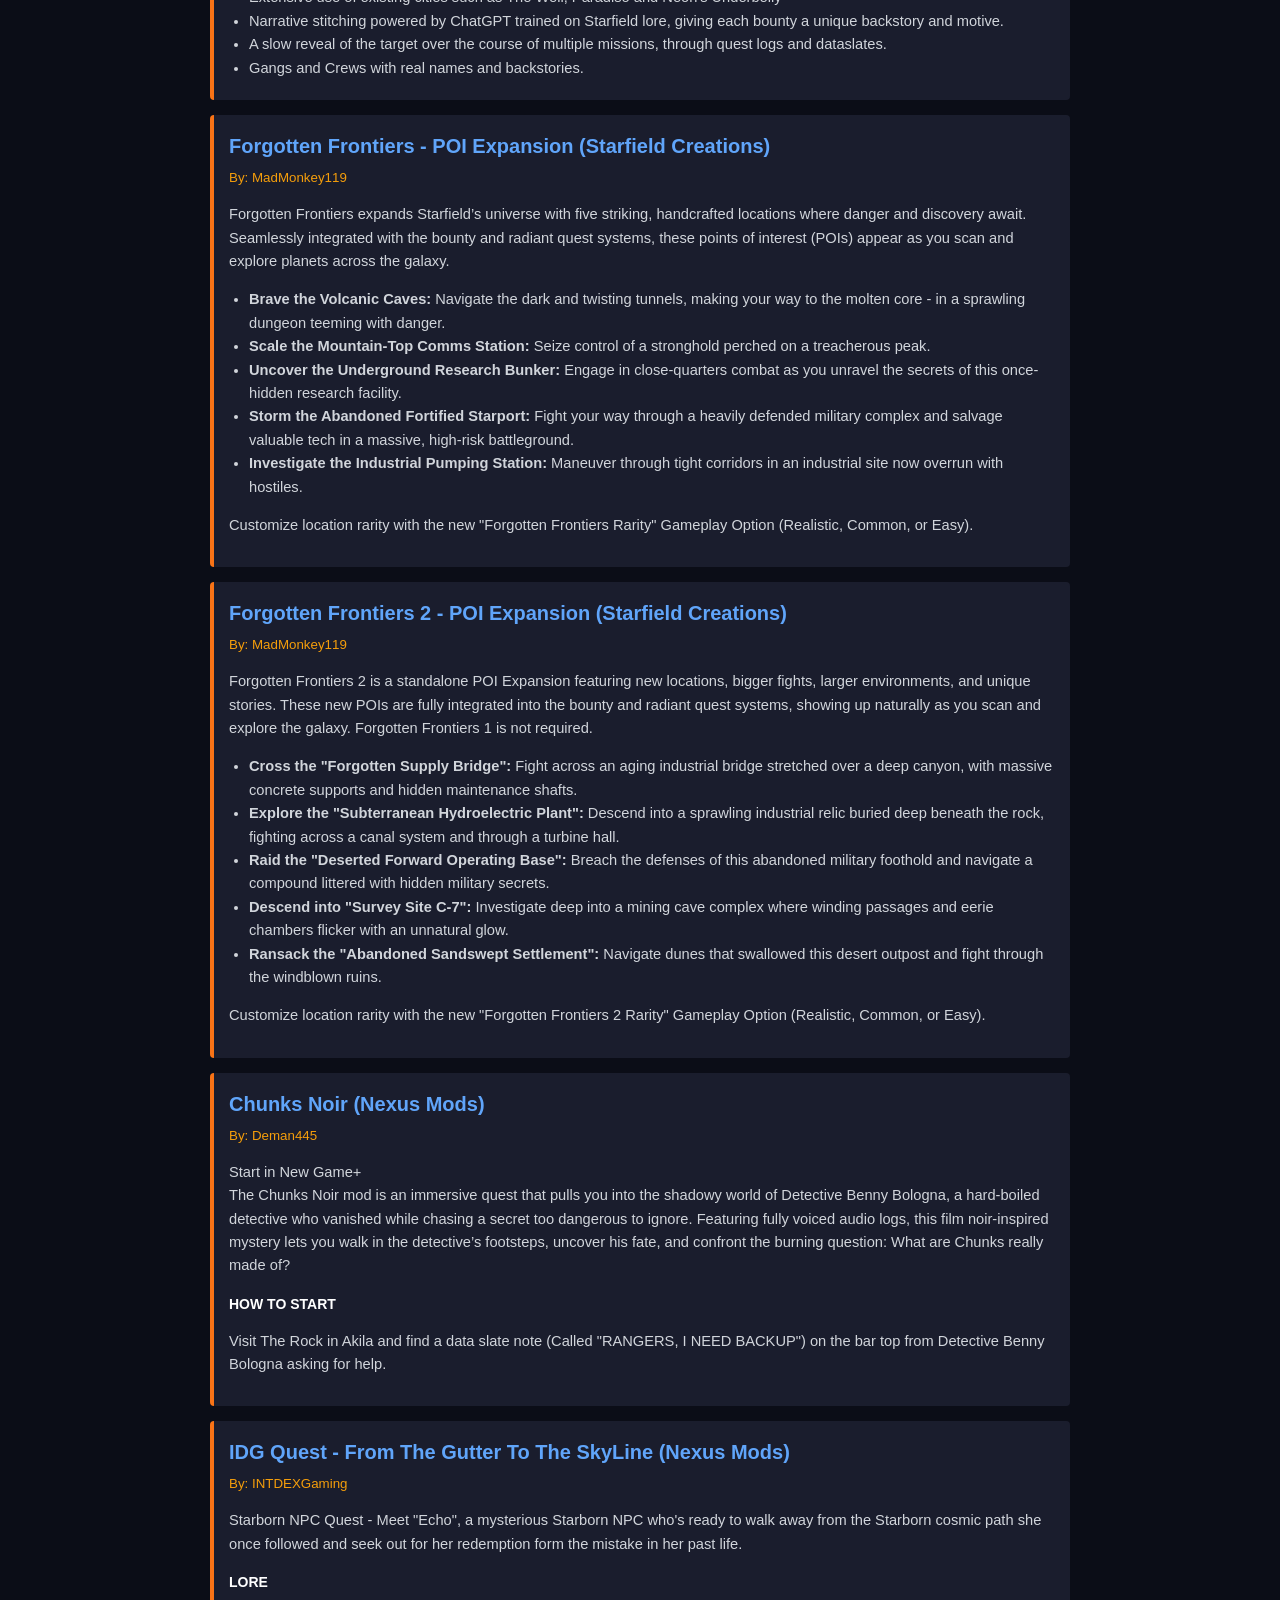
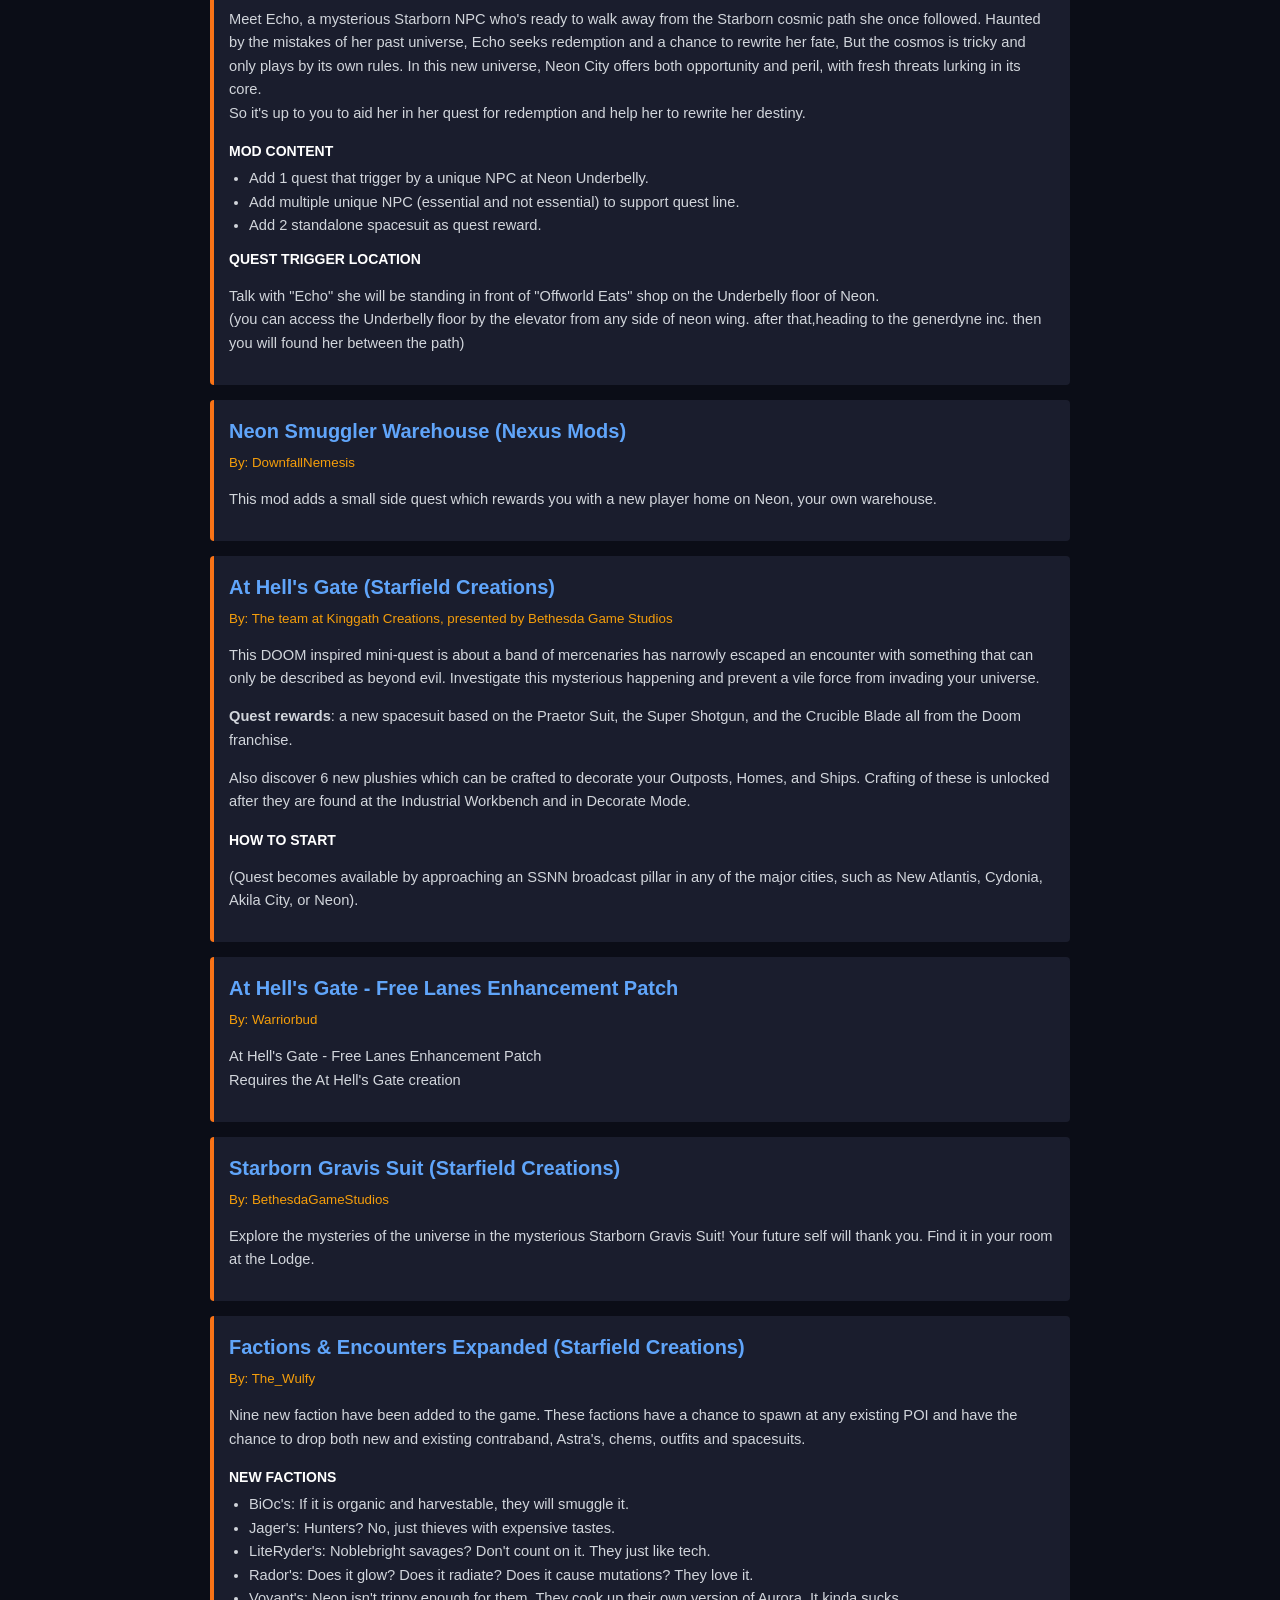
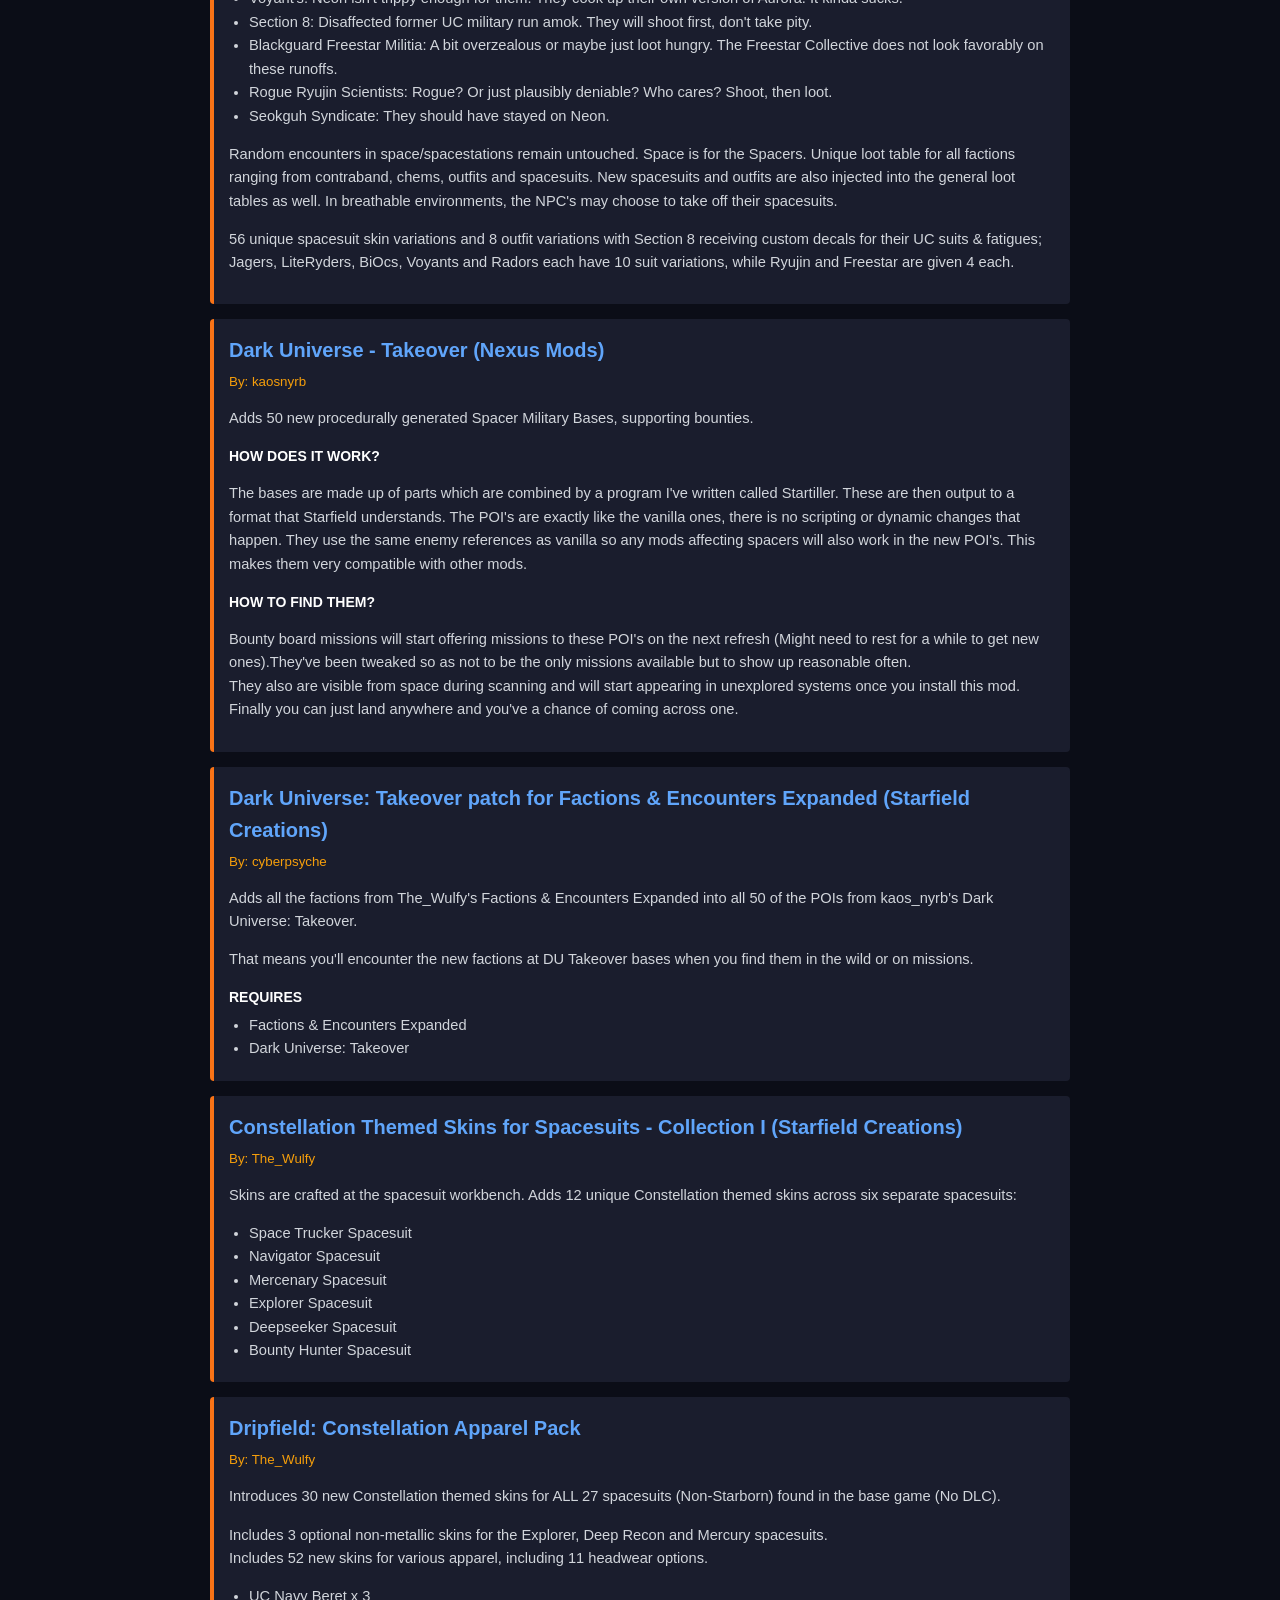
==== commit 01def2f1: "2.13 Updated Grammatical Errors" ====
--- a/index.html
+++ b/index.html
@@ -20,7 +20,7 @@
         <a href="https://phenomenon010.github.io/Personal-Starfield-Mod-List/Gear_Wep_Mod_Slots_List.html" class="btn" target="_blank">Mod Slot List (Weapons/Gear)</a>
         <a href="https://phenomenon010.github.io/Personal-Starfield-Mod-List/Elite_Crew_Members.html" class="btn" target="_blank">Elite Crew Members</a>
         <a href="https://phenomenon010.github.io/Personal-Starfield-Mod-List/Watchtower_Cyberamps.html" class="btn" target="_blank">Watchtower Cyberamps</a>
-        <a href="https://phenomenon010.github.io/Personal-Starfield-Mod-List/Special_Notice.html" class="btn" target="_blank">Special Notice to My Viewer</a>
+        <a href="https://phenomenon010.github.io/Personal-Starfield-Mod-List/Special_Notice.html" class="btn" target="_blank">Special Notice to My Viewers</a>
     </div>
 <div class="mod-card">
     <h2>FableFire's Starfield Mod List</h2>
